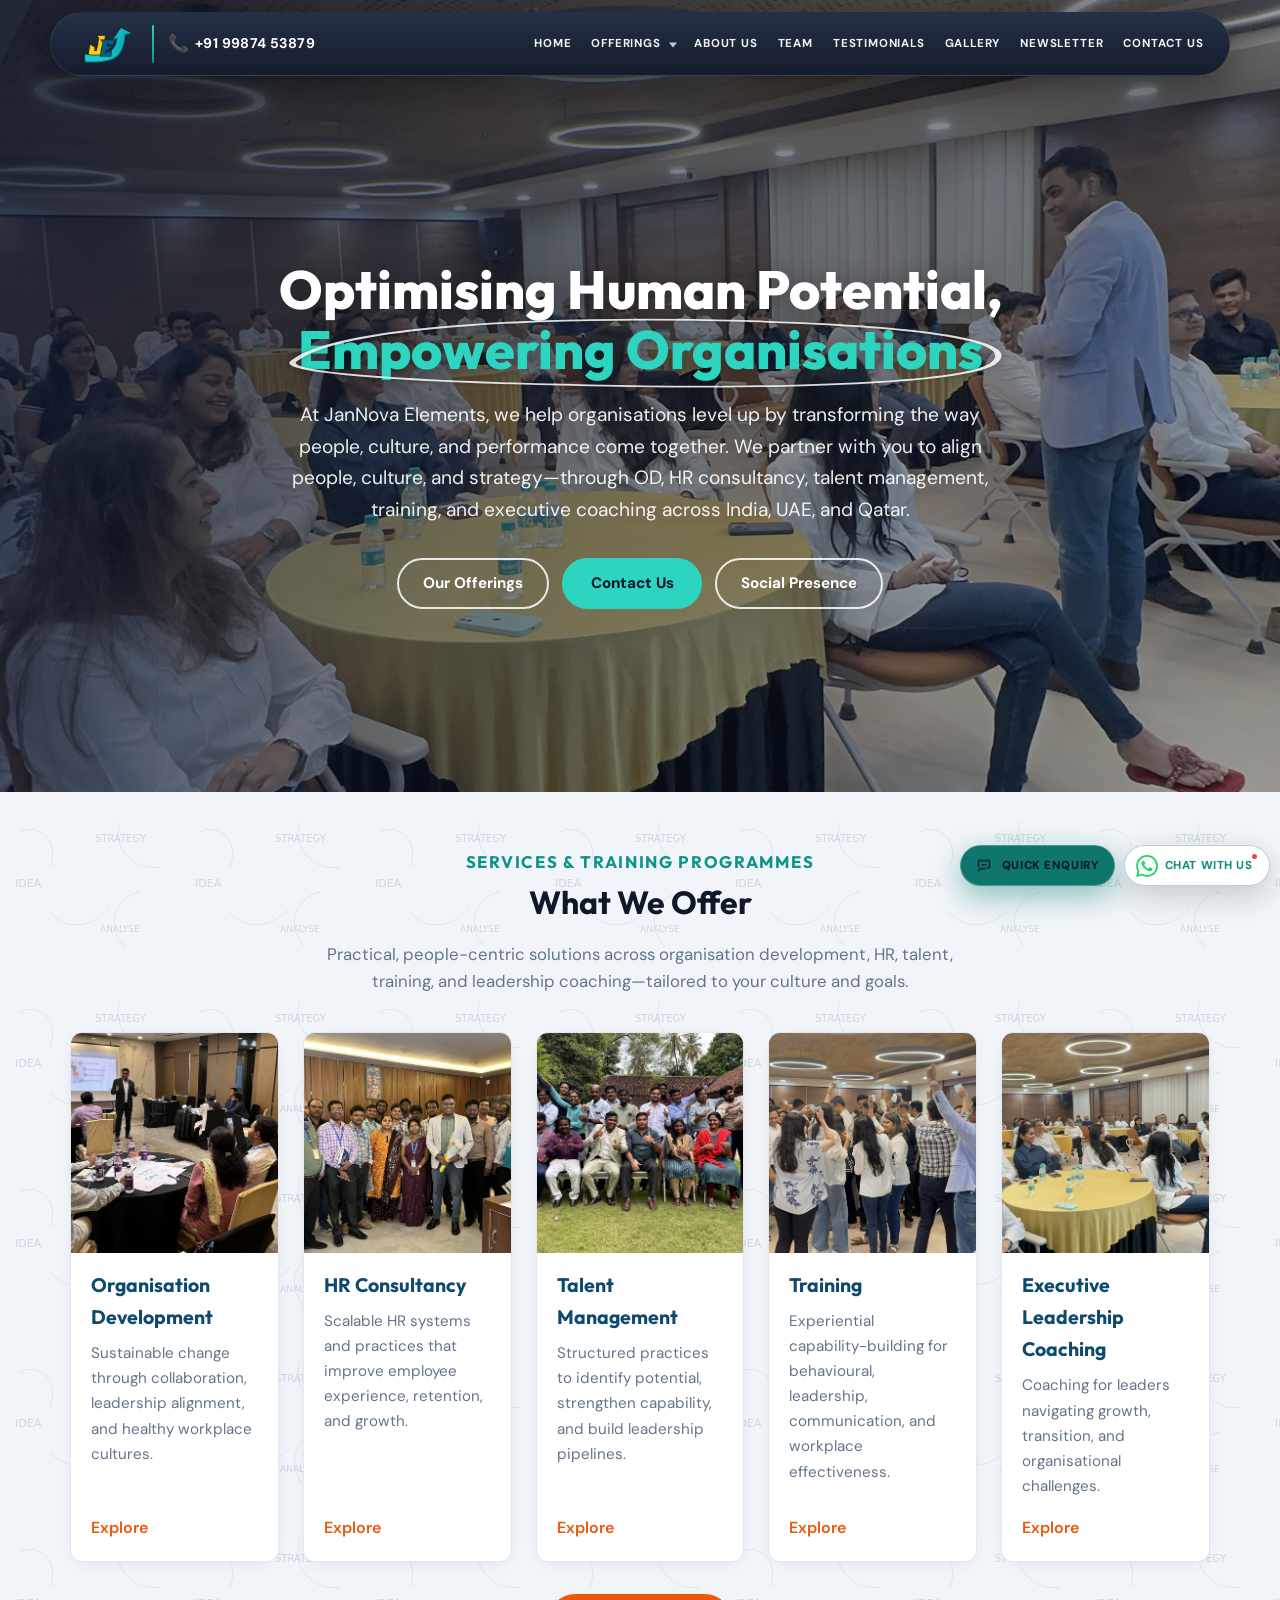
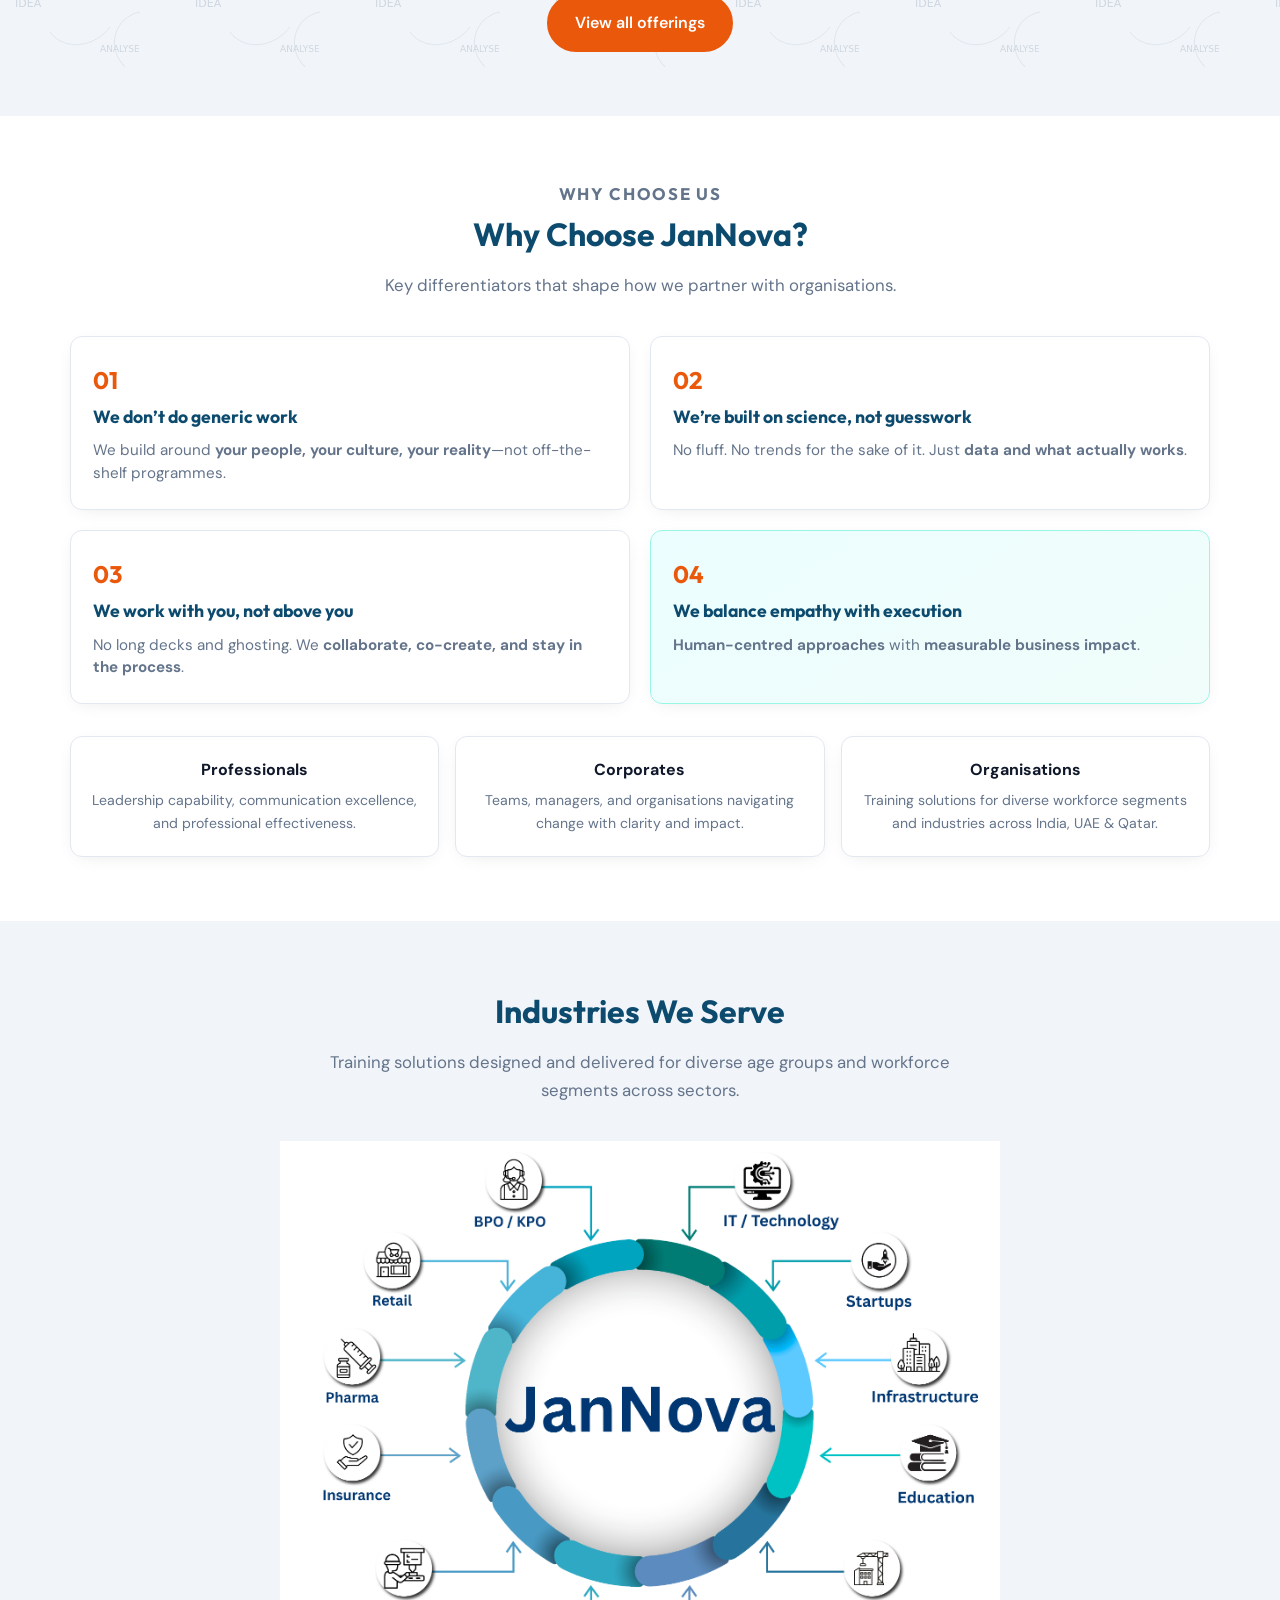
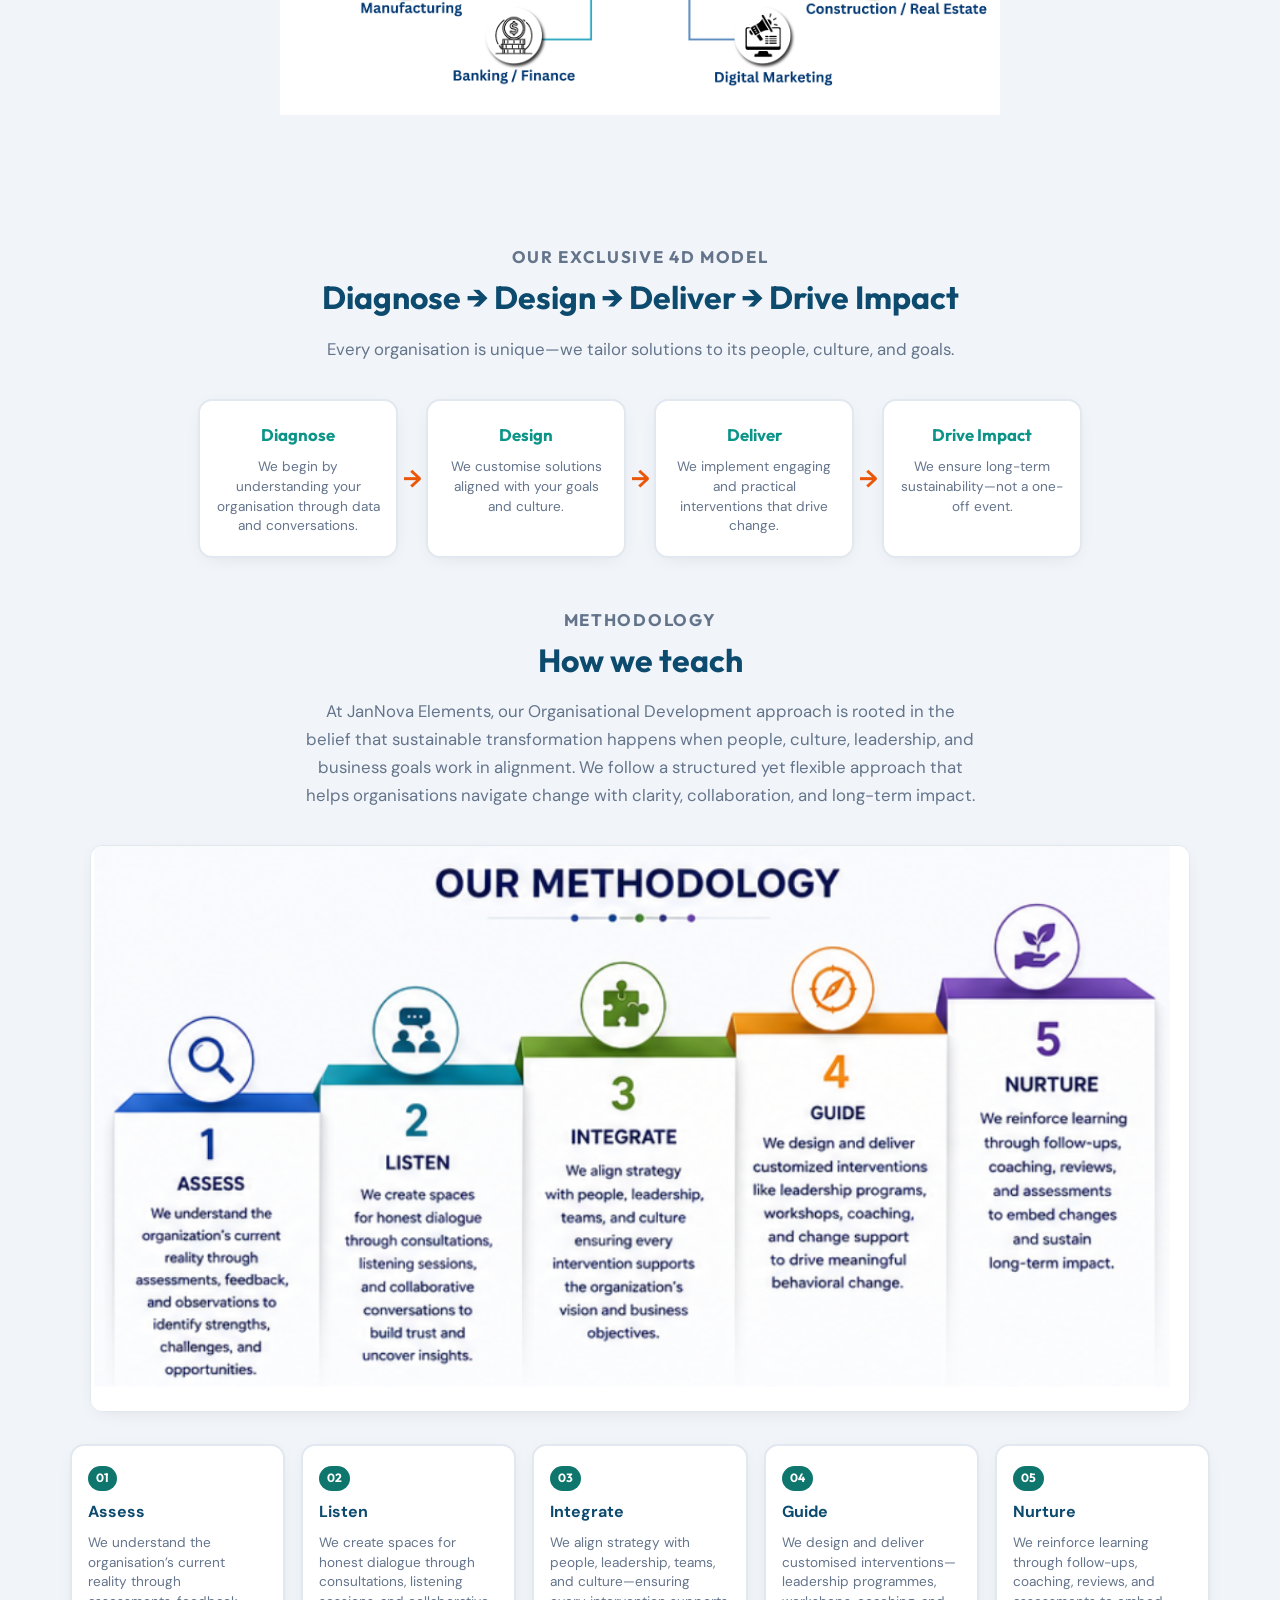
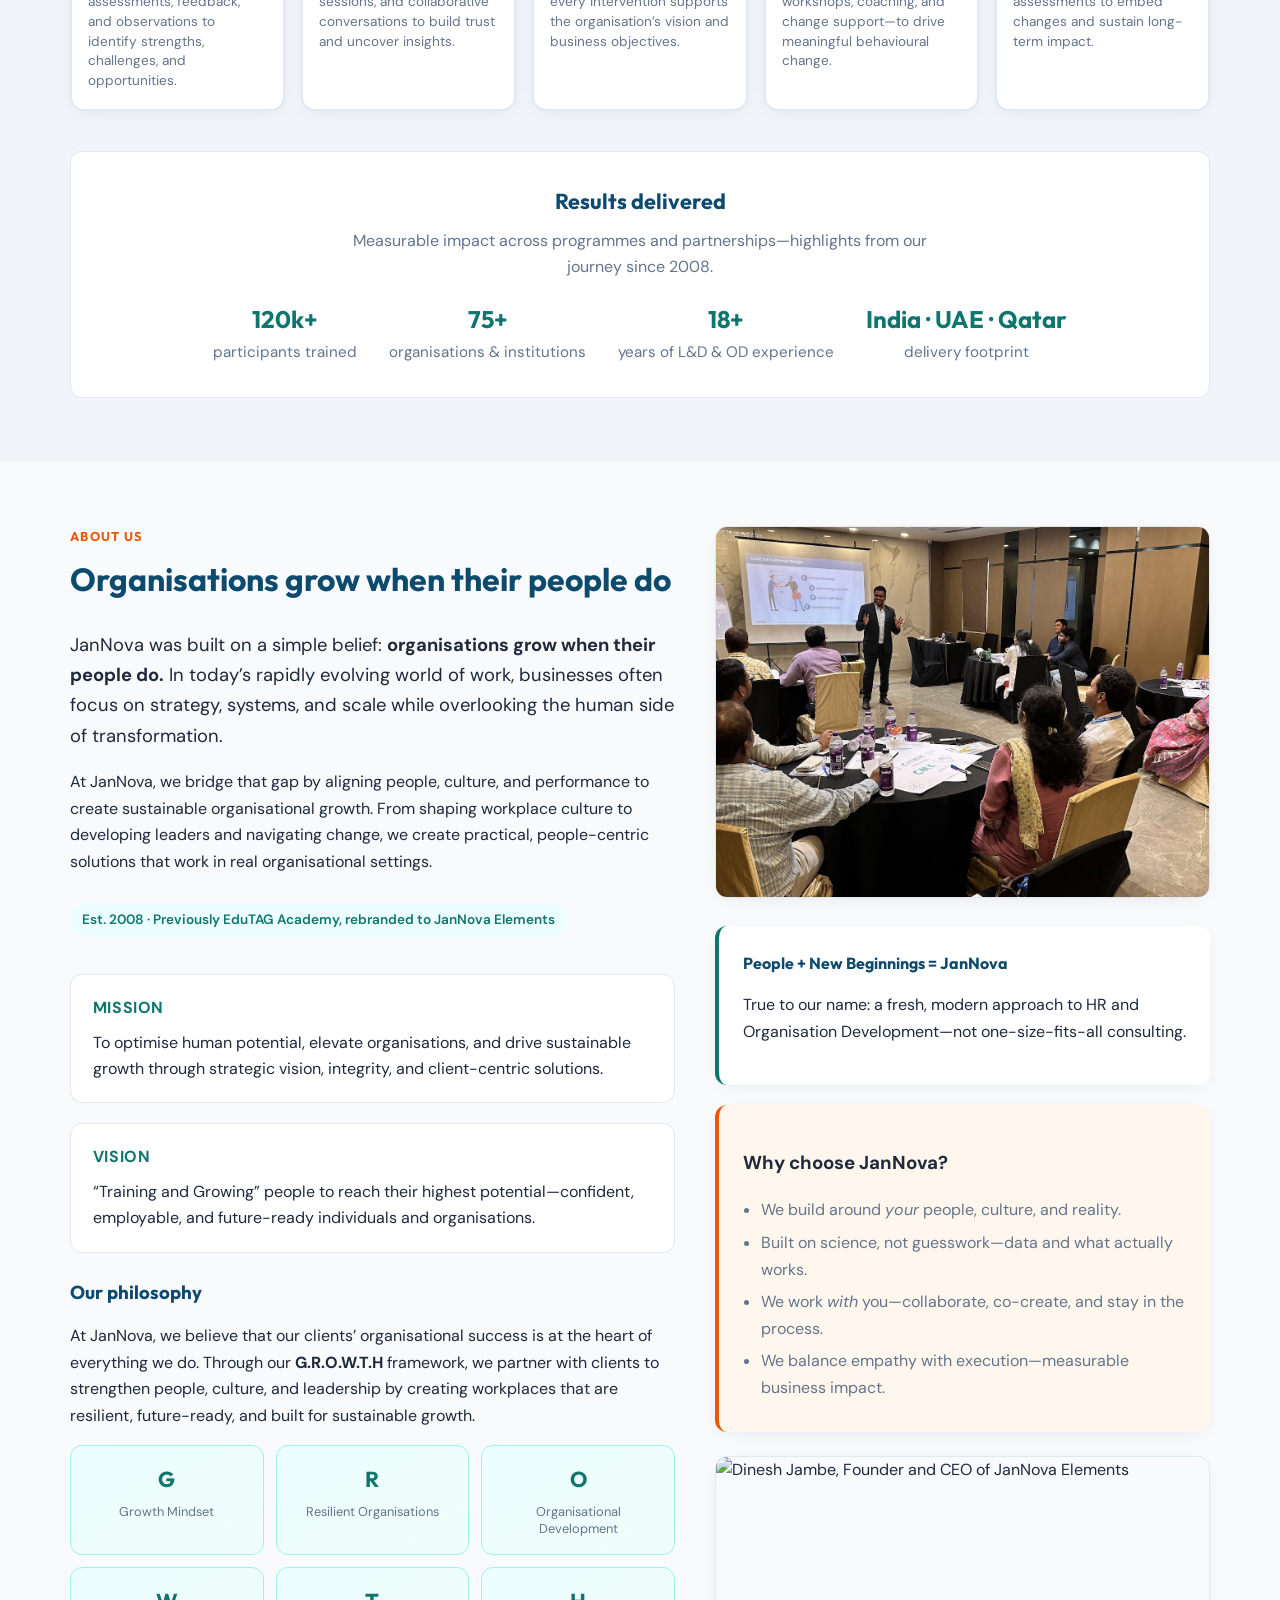
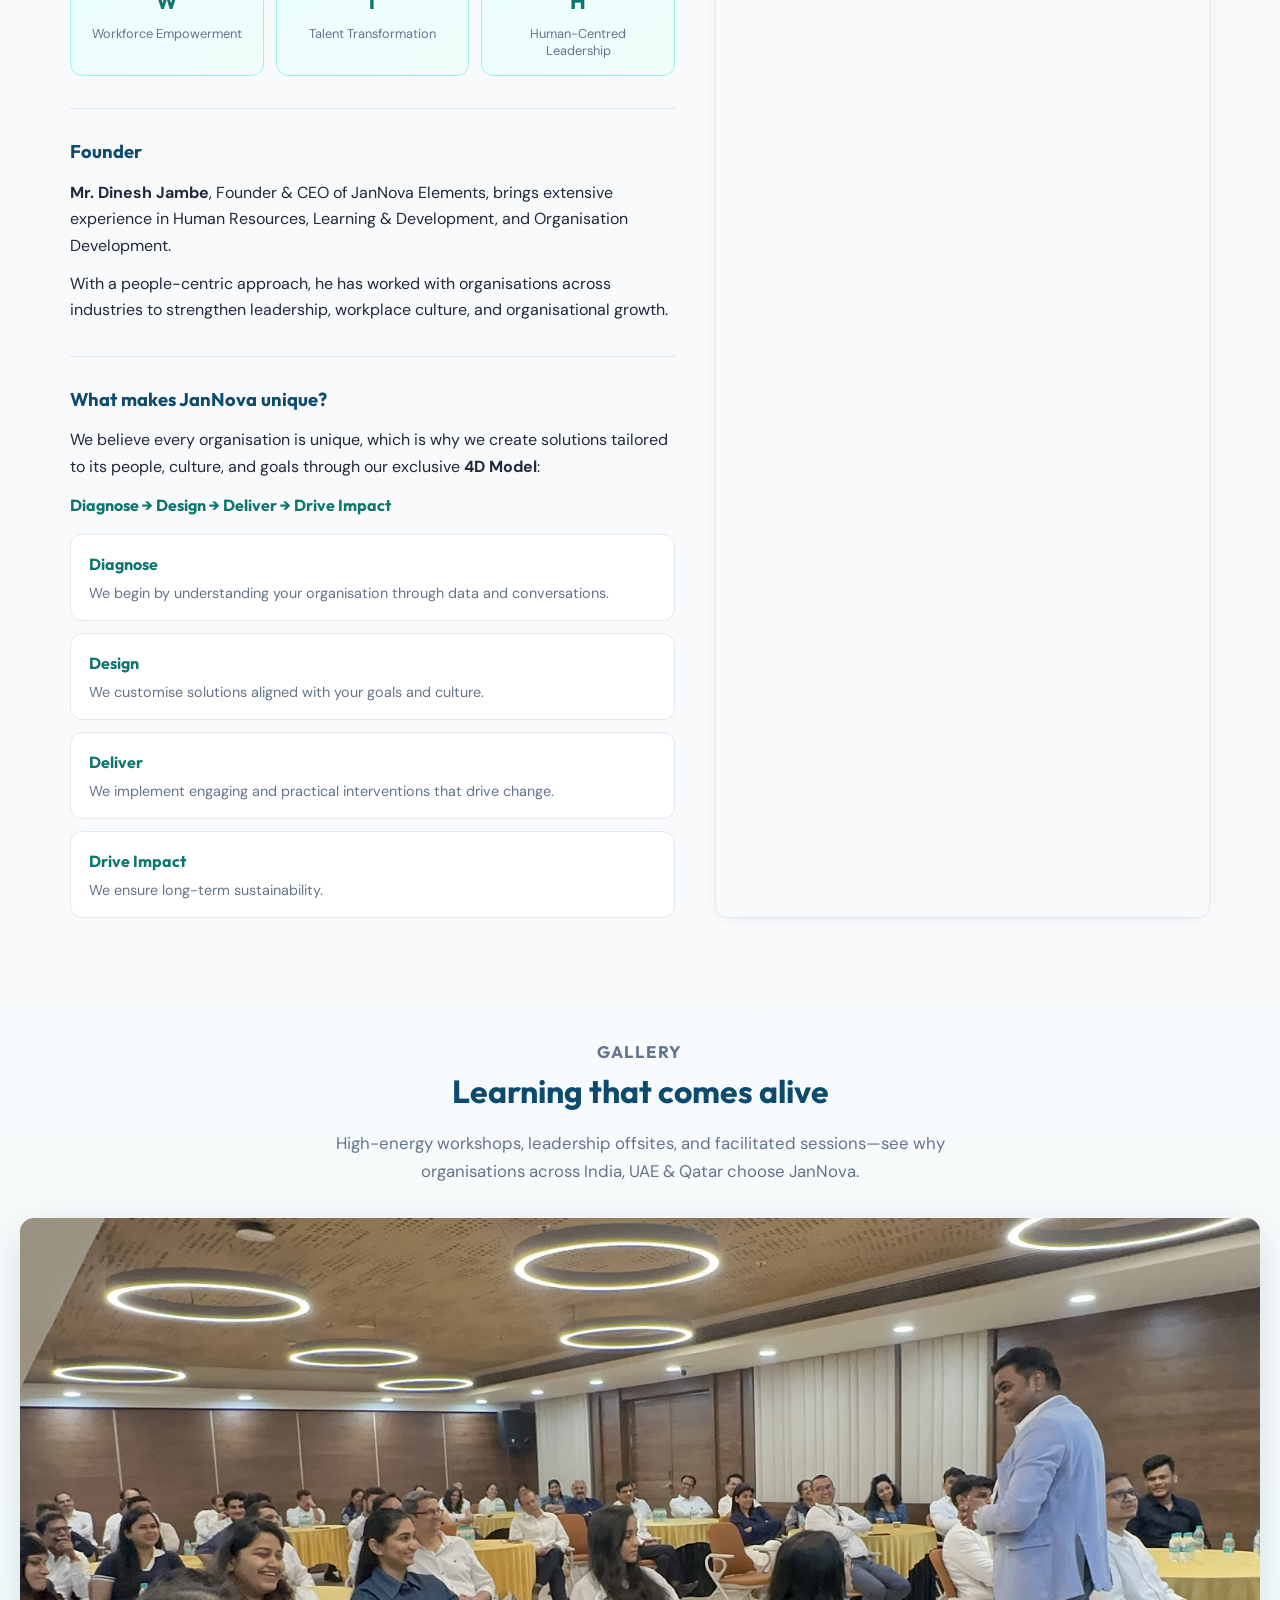
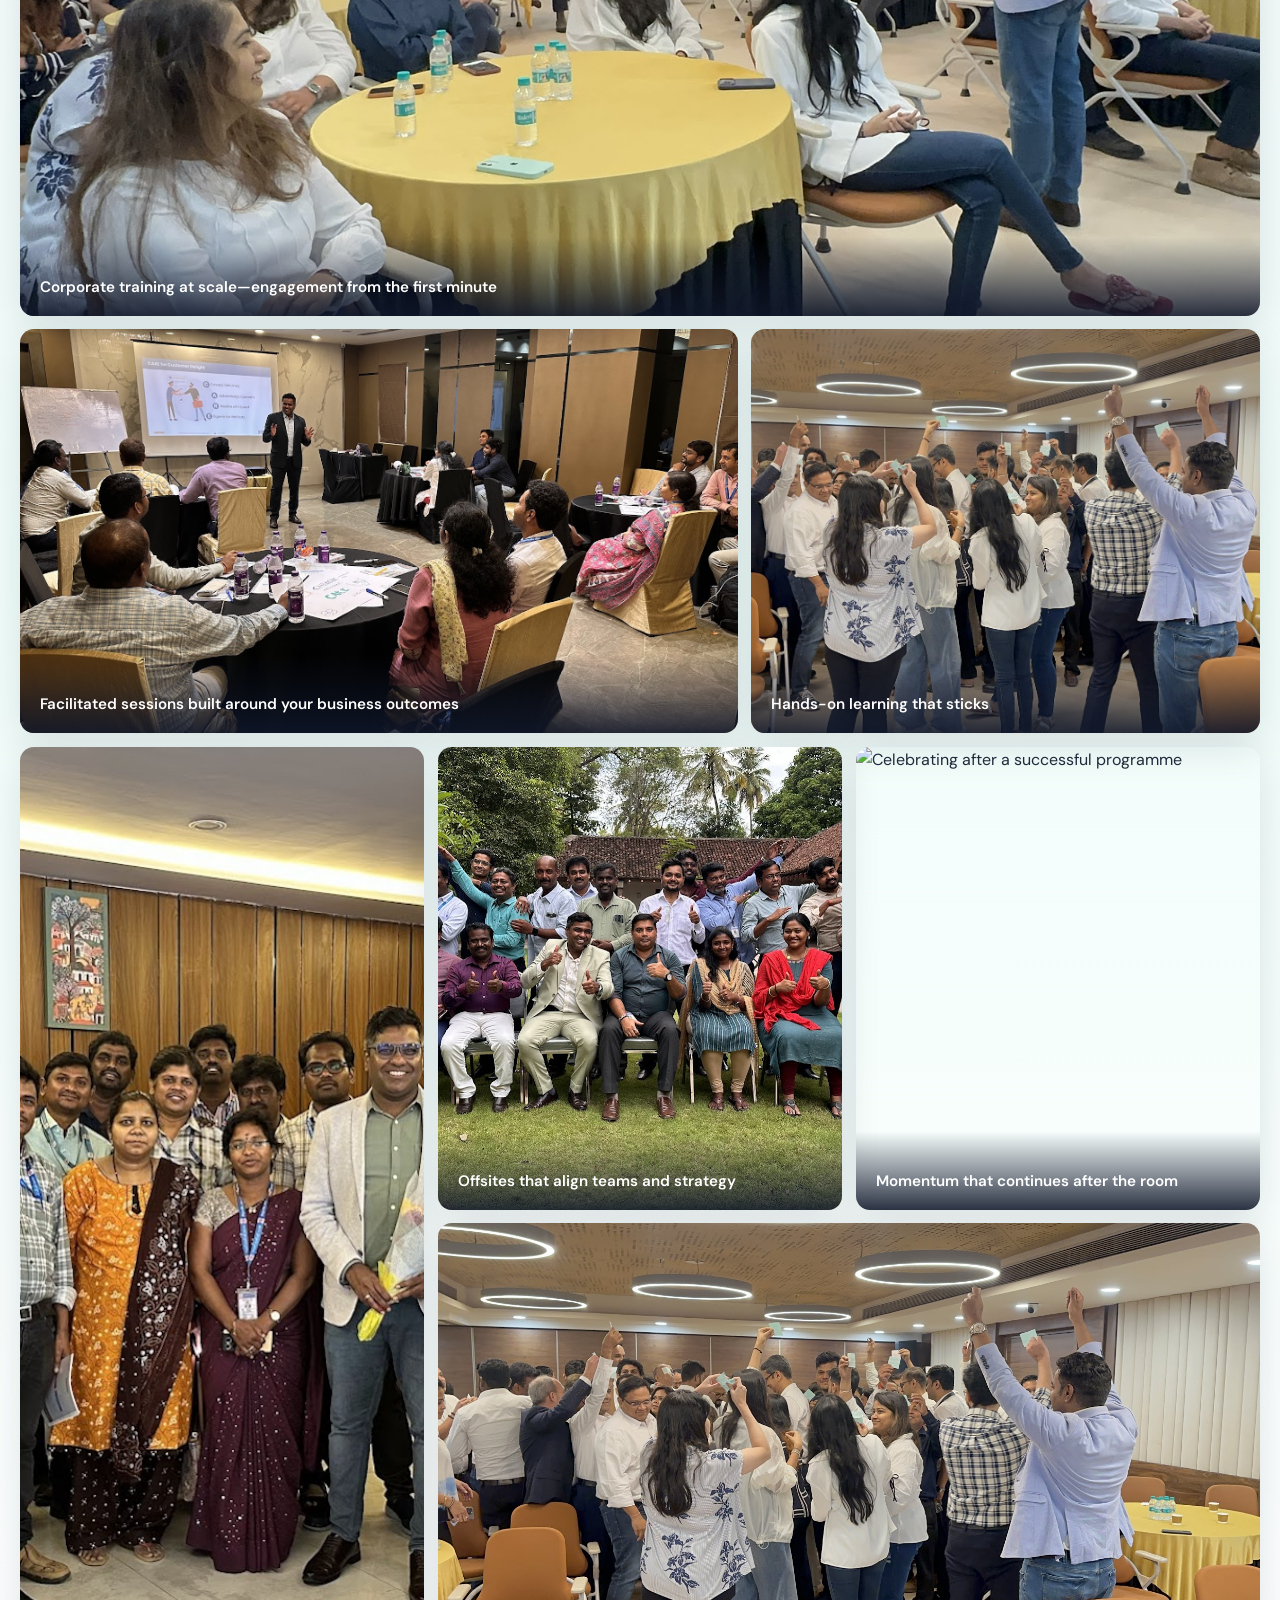
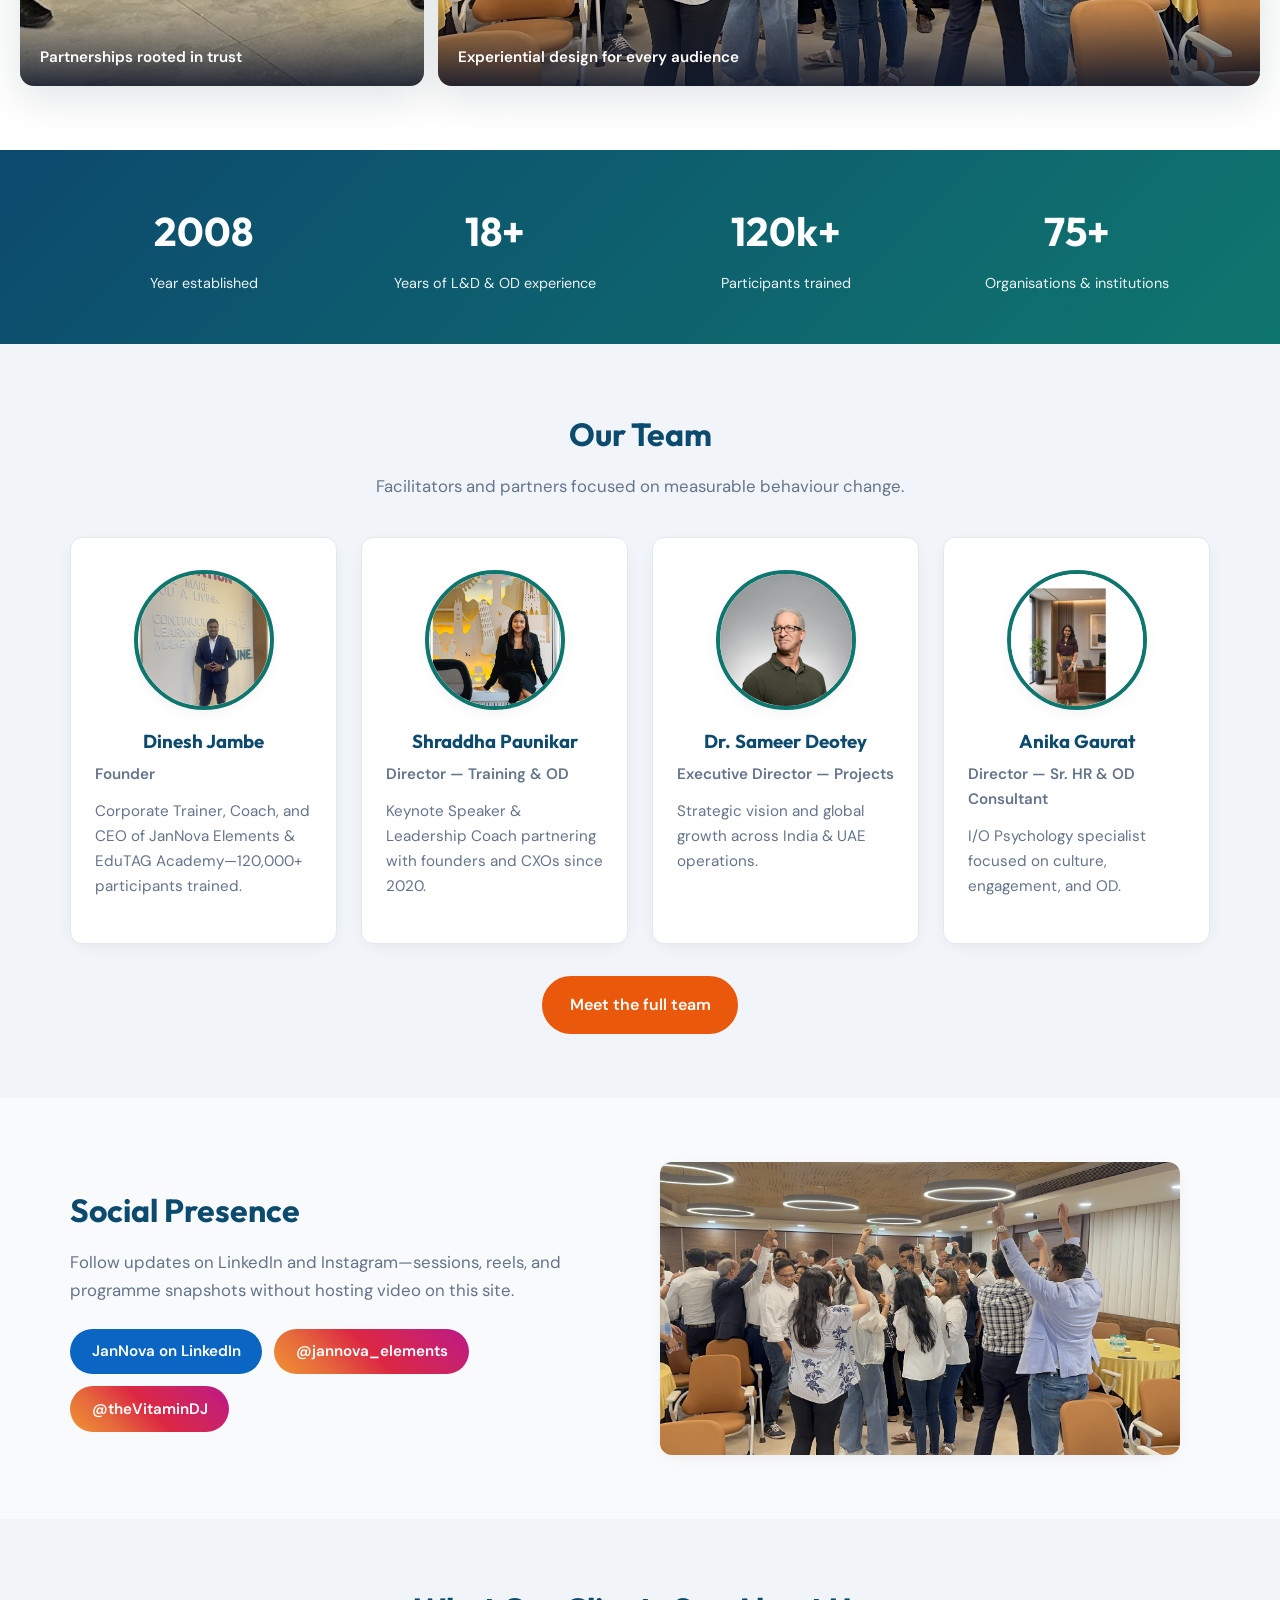
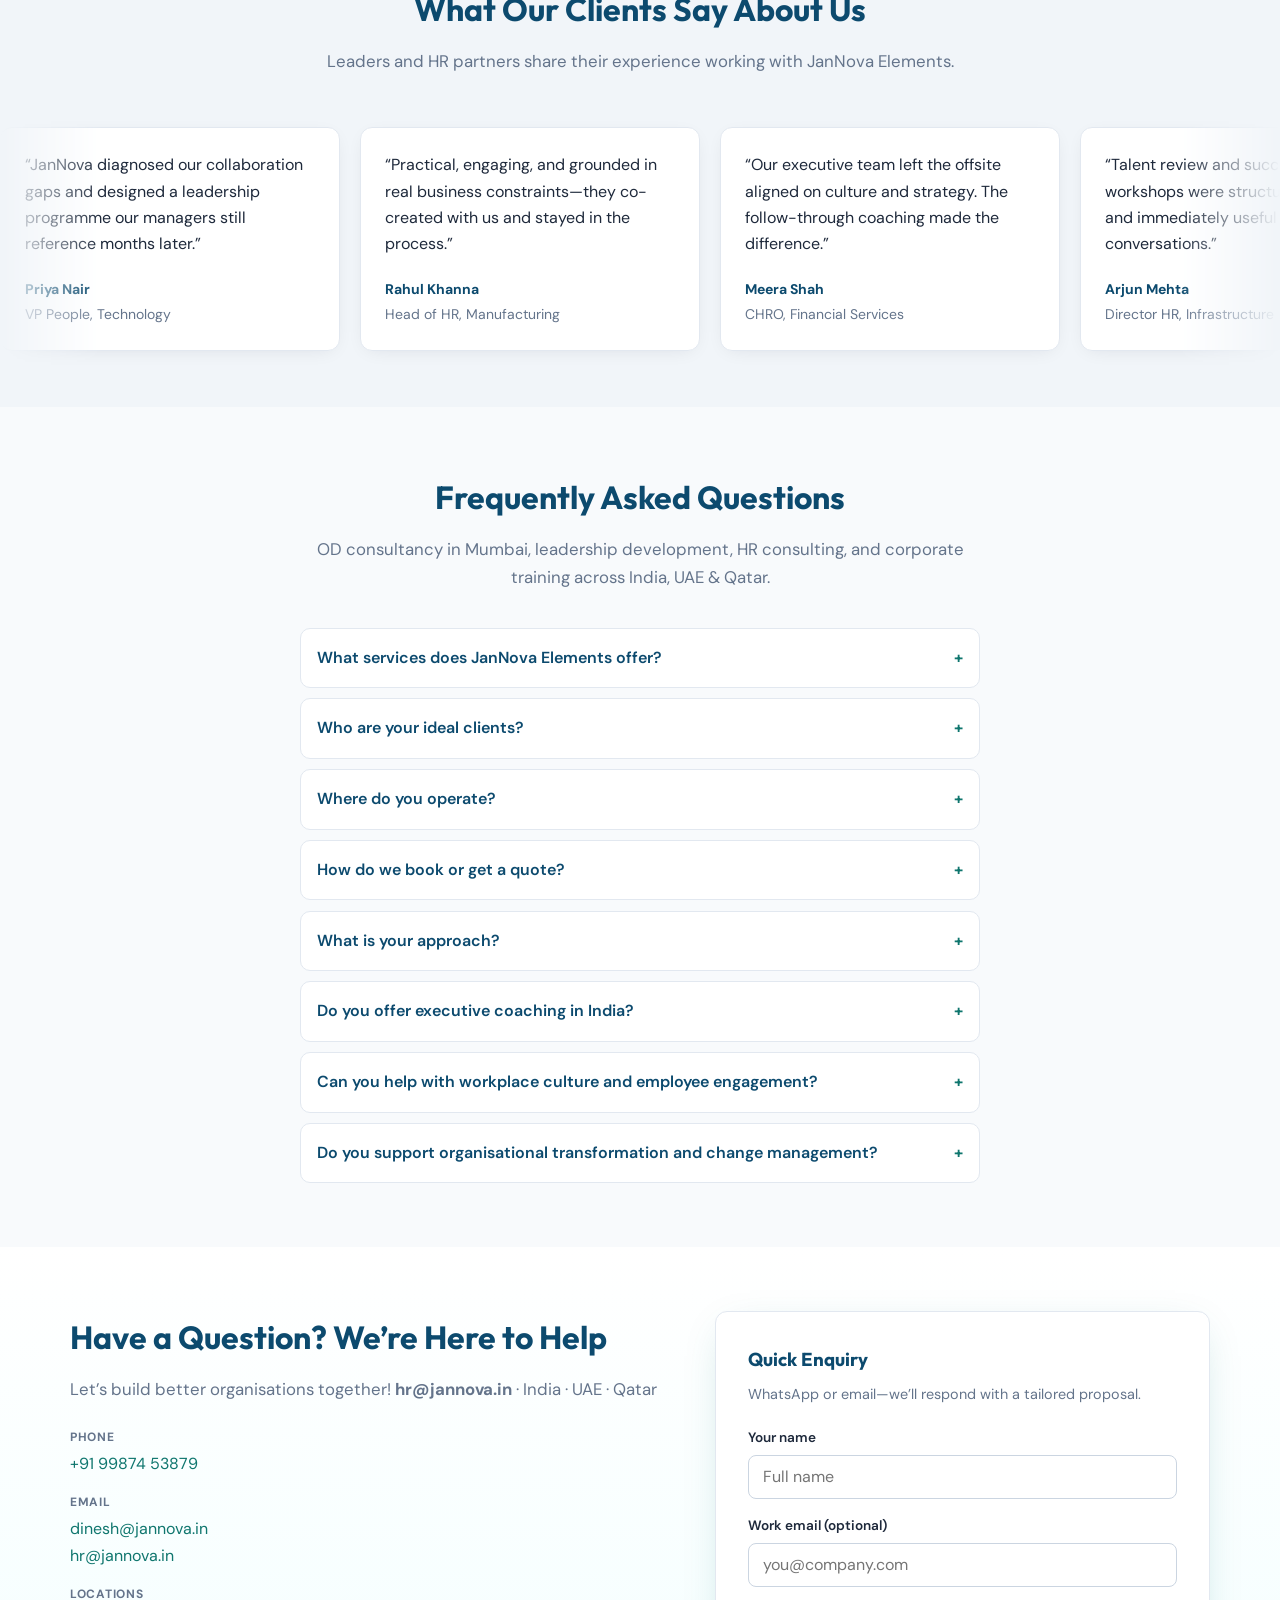
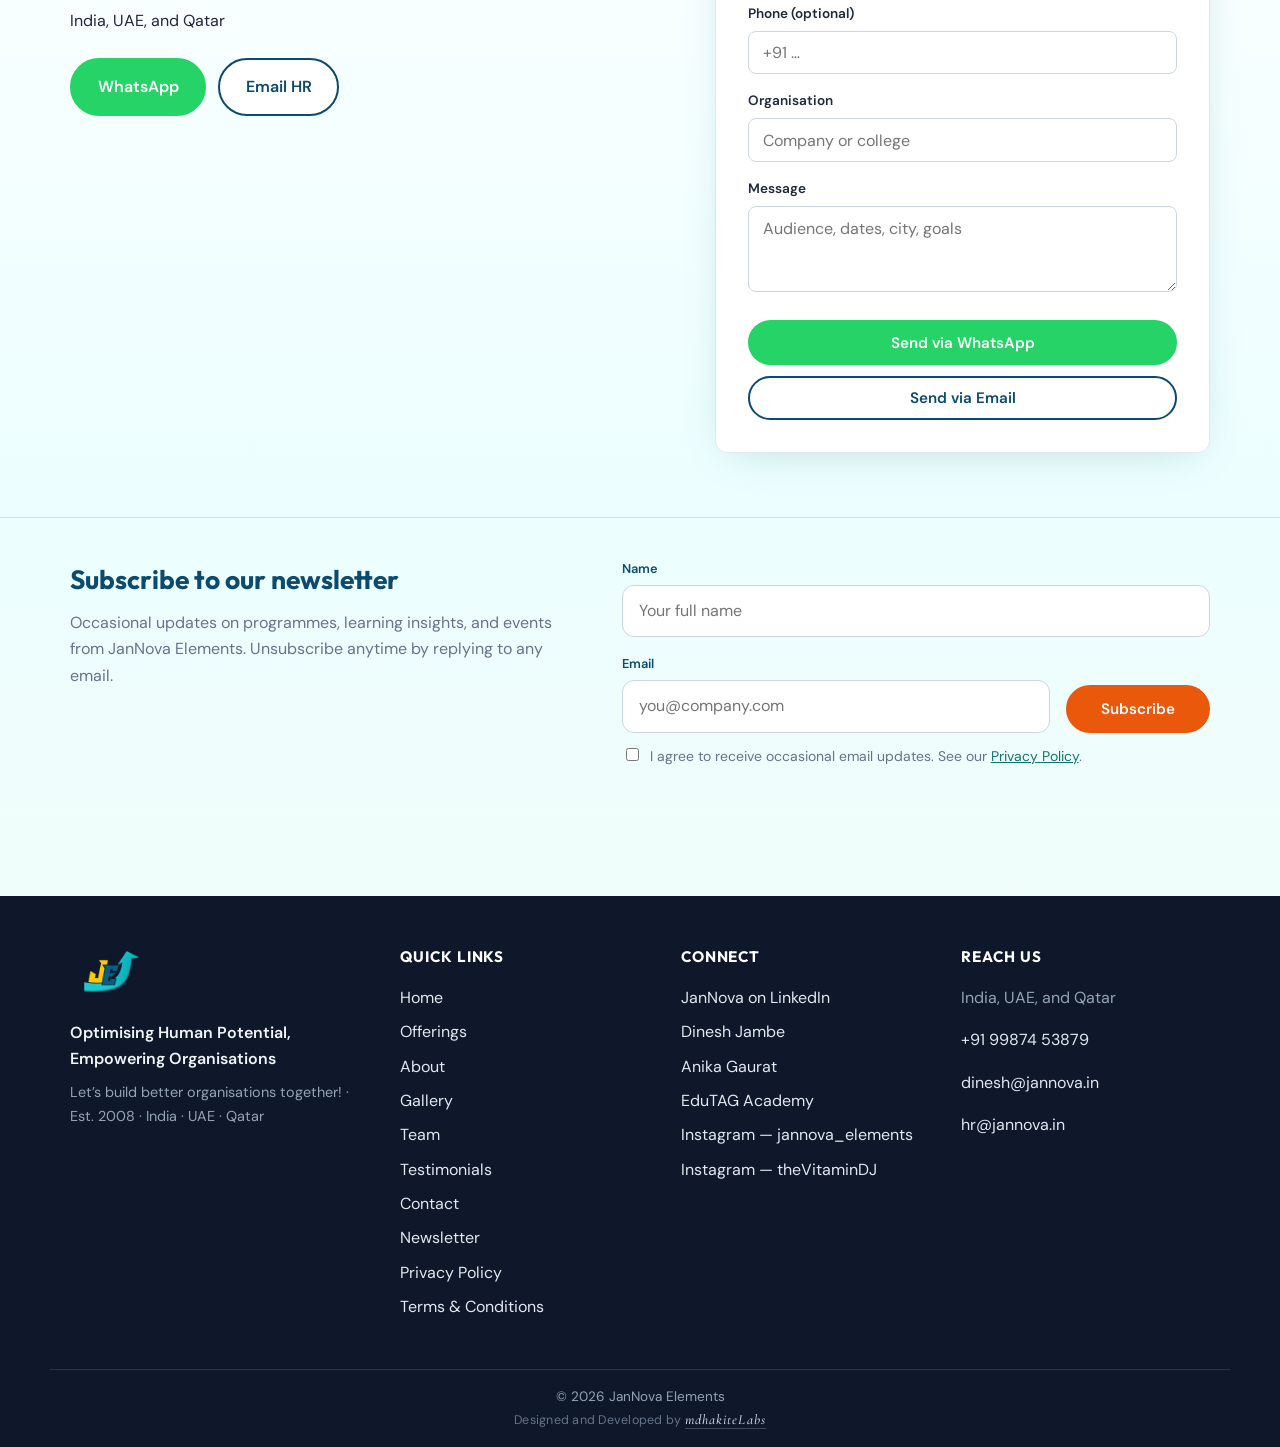
==== index.html @ 60e0f979 "Rebrand site to JanNova with doc content, assets, and logo image. Replace Korelate styling and copy " ====
<!DOCTYPE html>
<html lang="en">
<head>
  <meta charset="UTF-8">
  <!-- deploy-test: push workflow verify -->
  <meta name="viewport" content="width=device-width, initial-scale=1.0">
  <title>JanNova Elements | Corporate Training, Culture &amp; OD — Mumbai &amp; India</title>
  <meta name="description" content="JanNova Elements — Optimising Human Potential, Empowering Organisations. OD, HR consultancy, talent management, training and executive coaching. India, UAE &amp; Qatar. Est. 2008.">
  <meta name="keywords" content="organisational development consultancy, OD consultancy in Mumbai, people and culture consulting, leadership development consulting, organisational transformation consulting, employee engagement consulting, workplace culture consulting, executive coaching India, leadership capability building, change management consulting, HR consulting services, culture transformation consultancy, organisational effectiveness consulting, talent management consulting, corporate training for organisations, corporate training Mumbai">
  <meta name="robots" content="index, follow">
  <link rel="canonical" href="https://jannova.in/">
  <meta property="og:type" content="website">
  <meta property="og:url" content="https://jannova.in/">
  <meta property="og:title" content="JanNova Elements | Corporate Training, Culture &amp; OD">
  <meta property="og:description" content="Optimising Human Potential, Empowering Organisations. OD, HR consultancy, talent management, training and executive coaching across India, UAE and Qatar.">
  <meta property="og:locale" content="en_IN">
  <meta name="twitter:card" content="summary_large_image">
  <meta name="twitter:title" content="JanNova Elements">
  <meta name="twitter:description" content="Corporate training, OD and leadership development across India, UAE and Qatar.">
  <script type="application/ld+json">
  {
    "@context": "https://schema.org",
    "@type": "Organization",
    "name": "JanNova Elements",
    "url": "https://jannova.in/",
    "description": "Organisational development, HR consultancy, corporate training and executive coaching.",
    "email": "hr@jannova.in",
    "telephone": "+91-9987453879",
    "areaServed": ["India", "United Arab Emirates", "Qatar"],
    "foundingDate": "2008",
    "sameAs": [
      "https://www.linkedin.com/company/jannova-elements/",
      "https://www.instagram.com/jannova_elements/"
    ]
  }
  </script>
  <link rel="preconnect" href="https://fonts.googleapis.com">
  <link rel="preconnect" href="https://fonts.gstatic.com" crossorigin>
  <link rel="preconnect" href="https://cdn.simpleicons.org">
  <link href="https://fonts.googleapis.com/css2?family=DM+Sans:ital,opsz,wght@0,9..40,400;0,9..40,500;0,9..40,600;0,9..40,700;1,9..40,400&family=Outfit:wght@500;600;700;800&display=swap" rel="stylesheet">
  <link rel="stylesheet" href="css/styles.css">
  <link rel="stylesheet" href="css/home-jannova.css">
</head>
<body class="page--home page--jannova-nav">
  <a class="skip-link" href="#main">Skip to content</a>

  <div class="header-wrap header-wrap--jannova" id="headerWrap">
    <header class="site-header site-header--jannova site-header--pill" id="header">
      <div class="site-header__inner site-header__inner--jannova">
        <a href="index.html" class="logo-pill" aria-label="JanNova Elements home">
          <img src="images/home/jannova_logo.png" alt="" class="logo-img logo-img--header" width="180" height="180" decoding="async">
        </a>
        <span class="site-header__divider--teal" aria-hidden="true"></span>
        <a href="tel:+919987453879" class="site-header__phone-pill"><span class="phone-call-emoji" aria-hidden="true">📞</span> +91 99874 53879</a>
        <span class="site-header__spacer" aria-hidden="true"></span>
        <button type="button" class="nav-toggle nav-toggle--on-dark" id="navToggle" aria-label="Open menu" aria-expanded="false" aria-controls="primaryNav">
          <span></span><span></span><span></span>
        </button>
        <nav class="nav" id="primaryNav" aria-label="Primary">
          <div class="nav-drawer__head">
            <a href="index.html" class="nav-drawer__logo" aria-label="JanNova Elements home">
              <img src="images/home/jannova_logo.png" alt="" class="logo-img logo-img--drawer" width="160" height="160" decoding="async">
            </a>
            <button type="button" class="nav-drawer__close" id="navDrawerClose" aria-label="Close menu">
              <span aria-hidden="true">&times;</span>
            </button>
          </div>
          <ul class="nav__list">
            <li><a href="index.html">Home</a></li>
            <li class="nav__item nav__item--has-sub">
              <a href="offerings.html" class="nav__parent">Offerings</a>
              <button type="button" class="nav__sub-toggle" aria-expanded="false" aria-controls="submenu-offerings" aria-label="Offerings submenu"></button>
              <ul class="nav__sub" id="submenu-offerings">
                <li><a href="offerings.html#organisation-development">Organisation Development</a></li>
                <li><a href="offerings.html#hr-consultancy">HR Consultancy</a></li>
                <li><a href="offerings.html#talent-management">Talent Management</a></li>
                <li><a href="offerings.html#training">Training</a></li>
                <li><a href="offerings.html#executive-coaching">Executive Leadership Coaching</a></li>
              </ul>
            </li>
            <li><a href="index.html#about">About Us</a></li>
            <li><a href="team.html">Team</a></li>
            <li><a href="index.html#testimonials">Testimonials</a></li>
            <li><a href="#gallery">Gallery</a></li>
            <li><a href="index.html#newsletter">Newsletter</a></li>
            <li><a href="index.html#contact">Contact Us</a></li>
          </ul>
          <div class="nav-drawer__footer">
            <a class="nav-drawer__cta nav-drawer__cta--enquiry" href="#newsletter">Subscribe</a>
            <a class="nav-drawer__cta nav-drawer__cta--enquiry" href="#contact">Quick Enquiry</a>
            <a class="nav-drawer__cta nav-drawer__cta--wa" href="https://wa.me/919987453879" target="_blank" rel="noopener noreferrer">Chat With Us</a>
          </div>
        </nav>
      </div>
    </header>
  </div>

  <div class="nav-backdrop" id="navBackdrop" aria-hidden="true"></div>

  <main id="main">
    <section class="hero-full" id="home">
      <div class="hero-full__bg hero-full__bg--home" role="img" aria-label="Team celebrating together outdoors"></div>
      <div class="hero-full__overlay"></div>
      <div class="container hero-full__content">
        <h1>
          Optimising Human Potential,
          <span class="hero-full__line">
            <span class="hero-full__accent">
              Empowering Organisations
              <svg class="hero-full__ring" viewBox="0 0 320 120" preserveAspectRatio="none" aria-hidden="true">
                <path d="M 24 78 C 40 28 120 12 200 20 C 280 28 310 52 298 82 C 286 108 220 118 140 112 C 60 106 20 92 24 78 Z" />
              </svg>
            </span>
          </span>
        </h1>
        <p class="hero-full__lede">At JanNova Elements, we help organisations level up by transforming the way people, culture, and performance come together. We partner with you to align people, culture, and strategy—through OD, HR consultancy, talent management, training, and executive coaching across India, UAE, and Qatar.</p>
        <div class="hero-full__actions">
          <a class="btn btn--hero-outline" href="offerings.html">Our Offerings</a>
          <a class="btn btn--hero-primary" href="#contact">Contact Us</a>
          <a class="btn btn--hero-outline" href="#social">Social Presence</a>
        </div>
      </div>
    </section>

    <section class="section section--doodle section--offerings-preview" id="offerings-preview" aria-labelledby="offerings-preview-title">
      <div class="container">
        <header class="section__head section__head--center">
          <p class="section__kicker" id="offerings-preview-title">Services &amp; Training Programmes</p>
          <h2>What We Offer</h2>
          <p>Practical, people-centric solutions across organisation development, HR, talent, training, and leadership coaching—tailored to your culture and goals.</p>
        </header>
        <div class="cards cards--5">
          <article class="card card--offer">
            <div class="card__img-wrap">
              <img src="images/about/workshop-care.jpg" alt="Facilitated organisation development workshop" width="640" height="380" loading="lazy">
            </div>
            <h3>Organisation Development</h3>
            <p>Sustainable change through collaboration, leadership alignment, and healthy workplace cultures.</p>
            <a href="offerings.html#organisation-development" class="card__link">Explore</a>
          </article>
          <article class="card card--offer">
            <div class="card__img-wrap">
              <img src="images/gallery/team-office.png" alt="JanNova team with client group" width="640" height="380" loading="lazy">
            </div>
            <h3>HR Consultancy</h3>
            <p>Scalable HR systems and practices that improve employee experience, retention, and growth.</p>
            <a href="offerings.html#hr-consultancy" class="card__link">Explore</a>
          </article>
          <article class="card card--offer">
            <div class="card__img-wrap">
              <img src="images/about/team-retreat.jpg" alt="Team at a talent and leadership retreat" width="640" height="380" loading="lazy">
            </div>
            <h3>Talent Management</h3>
            <p>Structured practices to identify potential, strengthen capability, and build leadership pipelines.</p>
            <a href="offerings.html#talent-management" class="card__link">Explore</a>
          </article>
          <article class="card card--offer">
            <div class="card__img-wrap">
              <img src="images/gallery/workshop-group.png" alt="Corporate training workshop participants" width="640" height="380" loading="lazy">
            </div>
            <h3>Training</h3>
            <p>Experiential capability-building for behavioural, leadership, communication, and workplace effectiveness.</p>
            <a href="offerings.html#training" class="card__link">Explore</a>
          </article>
          <article class="card card--offer">
            <div class="card__img-wrap">
              <img src="images/home/hero-workshop.jpg" alt="Leadership coaching workshop session" width="640" height="380" loading="lazy">
            </div>
            <h3>Executive Leadership Coaching</h3>
            <p>Coaching for leaders navigating growth, transition, and organisational challenges.</p>
            <a href="offerings.html#executive-coaching" class="card__link">Explore</a>
          </article>
        </div>
        <div class="section__actions">
          <a class="btn btn--primary btn--lg" href="offerings.html">View all offerings</a>
        </div>
      </div>
    </section>

    <section class="section section--highlights" id="why-choose-us">
      <div class="container">
        <header class="section__head section__head--center">
          <p class="section__kicker">Why Choose Us</p>
          <h2>Why Choose JanNova?</h2>
          <p>Key differentiators that shape how we partner with organisations.</p>
        </header>
        <div class="why-choose-grid">
          <article class="why-choose-card">
            <span class="why-choose-card__num" aria-hidden="true">01</span>
            <h3>We don’t do generic work</h3>
            <p>We build around <strong>your people, your culture, your reality</strong>—not off-the-shelf programmes.</p>
          </article>
          <article class="why-choose-card">
            <span class="why-choose-card__num" aria-hidden="true">02</span>
            <h3>We’re built on science, not guesswork</h3>
            <p>No fluff. No trends for the sake of it. Just <strong>data and what actually works</strong>.</p>
          </article>
          <article class="why-choose-card">
            <span class="why-choose-card__num" aria-hidden="true">03</span>
            <h3>We work with you, not above you</h3>
            <p>No long decks and ghosting. We <strong>collaborate, co-create, and stay in the process</strong>.</p>
          </article>
          <article class="why-choose-card why-choose-card--accent">
            <span class="why-choose-card__num" aria-hidden="true">04</span>
            <h3>We balance empathy with execution</h3>
            <p><strong>Human-centred approaches</strong> with <strong>measurable business impact</strong>.</p>
          </article>
        </div>
        <div class="audience-row" aria-label="Who we serve">
          <div class="audience-card">
            <h3>Professionals</h3>
            <p>Leadership capability, communication excellence, and professional effectiveness.</p>
          </div>
          <div class="audience-card">
            <h3>Corporates</h3>
            <p>Teams, managers, and organisations navigating change with clarity and impact.</p>
          </div>
          <div class="audience-card">
            <h3>Organisations</h3>
            <p>Training solutions for diverse workforce segments and industries across India, UAE &amp; Qatar.</p>
          </div>
        </div>
      </div>
    </section>

    <section class="section section--muted" aria-labelledby="industries-heading">
      <div class="container">
        <header class="section__head section__head--center">
          <h2 id="industries-heading">Industries We Serve</h2>
          <p>Training solutions designed and delivered for diverse age groups and workforce segments across sectors.</p>
        </header>
        <figure class="industries-figure">
          <img src="images/about/industries-served.png" alt="Industries served by JanNova: BPO, IT, startups, infrastructure, education, construction, digital marketing, banking, manufacturing, insurance, pharma, and retail" width="720" height="720" loading="lazy">
        </figure>
      </div>
    </section>

    <section class="section section--muted" id="method">
      <div class="container">
        <header class="section__head section__head--center">
          <p class="section__kicker">Our exclusive 4D Model</p>
          <h2>Diagnose → Design → Deliver → Drive Impact</h2>
          <p>Every organisation is unique—we tailor solutions to its people, culture, and goals.</p>
        </header>
        <figure class="method-flow" aria-label="JanNova 4D model">
          <div class="method-flow__step">
            <strong>Diagnose</strong>
            <p>We begin by understanding your organisation through data and conversations.</p>
          </div>
          <span class="method-flow__arrow" aria-hidden="true">→</span>
          <div class="method-flow__step">
            <strong>Design</strong>
            <p>We customise solutions aligned with your goals and culture.</p>
          </div>
          <span class="method-flow__arrow" aria-hidden="true">→</span>
          <div class="method-flow__step">
            <strong>Deliver</strong>
            <p>We implement engaging and practical interventions that drive change.</p>
          </div>
          <span class="method-flow__arrow" aria-hidden="true">→</span>
          <div class="method-flow__step">
            <strong>Drive Impact</strong>
            <p>We ensure long-term sustainability—not a one-off event.</p>
          </div>
        </figure>

        <header class="section__head section__head--center methodology-head">
          <p class="section__kicker">Methodology</p>
          <h2>How we teach</h2>
          <p class="methodology-intro">At JanNova Elements, our Organisational Development approach is rooted in the belief that sustainable transformation happens when people, culture, leadership, and business goals work in alignment. We follow a structured yet flexible approach that helps organisations navigate change with clarity, collaboration, and long-term impact.</p>
        </header>
        <figure class="methodology-figure">
          <img src="images/about/methodology-how-we-teach.png" alt="Methodology (How We Teach): Assess, Listen, Integrate, Guide, and Nurture — JanNova Elements organisational development approach" width="1536" height="682" loading="lazy">
          <figcaption class="visually-hidden">Five-step methodology: Assess, Listen, Integrate, Guide, Nurture</figcaption>
        </figure>
        <div class="method-align" aria-label="JanNova OD methodology steps">
          <article class="method-align__step">
            <span class="method-align__step-num">01</span>
            <h3>Assess</h3>
            <p>We understand the organisation’s current reality through assessments, feedback, and observations to identify strengths, challenges, and opportunities.</p>
          </article>
          <article class="method-align__step">
            <span class="method-align__step-num">02</span>
            <h3>Listen</h3>
            <p>We create spaces for honest dialogue through consultations, listening sessions, and collaborative conversations to build trust and uncover insights.</p>
          </article>
          <article class="method-align__step">
            <span class="method-align__step-num">03</span>
            <h3>Integrate</h3>
            <p>We align strategy with people, leadership, teams, and culture—ensuring every intervention supports the organisation’s vision and business objectives.</p>
          </article>
          <article class="method-align__step">
            <span class="method-align__step-num">04</span>
            <h3>Guide</h3>
            <p>We design and deliver customised interventions—leadership programmes, workshops, coaching, and change support—to drive meaningful behavioural change.</p>
          </article>
          <article class="method-align__step">
            <span class="method-align__step-num">05</span>
            <h3>Nurture</h3>
            <p>We reinforce learning through follow-ups, coaching, reviews, and assessments to embed changes and sustain long-term impact.</p>
          </article>
        </div>

        <div class="results-delivered" id="results">
          <h3>Results delivered</h3>
          <p>Measurable impact across programmes and partnerships—highlights from our journey since 2008.</p>
          <ul class="results-delivered__stats">
            <li><strong>120k+</strong> participants trained</li>
            <li><strong>75+</strong> organisations &amp; institutions</li>
            <li><strong>18+</strong> years of L&amp;D &amp; OD experience</li>
            <li><strong>India · UAE · Qatar</strong> delivery footprint</li>
          </ul>
        </div>
      </div>
    </section>

    <section class="section" id="about">
      <div class="container two-col two-col--about">
        <div>
          <p class="section__kicker">About Us</p>
          <header class="section__head section__head--left">
            <h2>Organisations grow when their people do</h2>
          </header>
          <p class="lead">JanNova was built on a simple belief: <strong>organisations grow when their people do.</strong> In today’s rapidly evolving world of work, businesses often focus on strategy, systems, and scale while overlooking the human side of transformation.</p>
          <p>At JanNova, we bridge that gap by aligning people, culture, and performance to create sustainable organisational growth. From shaping workplace culture to developing leaders and navigating change, we create practical, people-centric solutions that work in real organisational settings.</p>
          <p class="est-badge">Est. 2008 · Previously EduTAG Academy, rebranded to JanNova Elements</p>
          <div class="mission-vision">
            <div class="mission-vision__item">
              <h3>Mission</h3>
              <p>To optimise human potential, elevate organisations, and drive sustainable growth through strategic vision, integrity, and client-centric solutions.</p>
            </div>
            <div class="mission-vision__item">
              <h3>Vision</h3>
              <p>“Training and Growing” people to reach their highest potential—confident, employable, and future-ready individuals and organisations.</p>
            </div>
          </div>
          <div class="philosophy">
            <h3>Our philosophy</h3>
            <p>At JanNova, we believe that our clients’ organisational success is at the heart of everything we do. Through our <strong>G.R.O.W.T.H</strong> framework, we partner with clients to strengthen people, culture, and leadership by creating workplaces that are resilient, future-ready, and built for sustainable growth.</p>
            <div class="growth-grid" aria-label="G.R.O.W.T.H framework">
              <div class="growth-grid__item"><strong>G</strong><span>Growth Mindset</span></div>
              <div class="growth-grid__item"><strong>R</strong><span>Resilient Organisations</span></div>
              <div class="growth-grid__item"><strong>O</strong><span>Organisational Development</span></div>
              <div class="growth-grid__item"><strong>W</strong><span>Workforce Empowerment</span></div>
              <div class="growth-grid__item"><strong>T</strong><span>Talent Transformation</span></div>
              <div class="growth-grid__item"><strong>H</strong><span>Human-Centred Leadership</span></div>
            </div>
          </div>
          <div class="about-founder">
            <h3>Founder</h3>
            <p><strong>Mr. Dinesh Jambe</strong>, Founder &amp; CEO of JanNova Elements, brings extensive experience in Human Resources, Learning &amp; Development, and Organisation Development.</p>
            <p>With a people-centric approach, he has worked with organisations across industries to strengthen leadership, workplace culture, and organisational growth.</p>
          </div>
          <div class="about-unique">
            <h3>What makes JanNova unique?</h3>
            <p>We believe every organisation is unique, which is why we create solutions tailored to its people, culture, and goals through our exclusive <strong>4D Model</strong>:</p>
            <p class="about-unique__flow">Diagnose → Design → Deliver → Drive Impact</p>
            <div class="about-4d">
              <div class="about-4d__step">
                <strong>Diagnose</strong>
                <p>We begin by understanding your organisation through data and conversations.</p>
              </div>
              <div class="about-4d__step">
                <strong>Design</strong>
                <p>We customise solutions aligned with your goals and culture.</p>
              </div>
              <div class="about-4d__step">
                <strong>Deliver</strong>
                <p>We implement engaging and practical interventions that drive change.</p>
              </div>
              <div class="about-4d__step">
                <strong>Drive Impact</strong>
                <p>We ensure long-term sustainability.</p>
              </div>
            </div>
          </div>
        </div>
        <div class="about-aside">
          <div class="about-visual">
            <img src="images/about/workshop-care.jpg" alt="JanNova facilitator leading a CARE for Customer Delight workshop" width="480" height="360" loading="lazy">
          </div>
          <div class="about-card">
            <p class="about-card__title">People + New Beginnings = JanNova</p>
            <p>True to our name: a fresh, modern approach to HR and Organisation Development—not one-size-fits-all consulting.</p>
          </div>
          <div class="about-card about-card--accent">
            <h3>Why choose JanNova?</h3>
            <ul class="mini-list">
              <li>We build around <em>your</em> people, culture, and reality.</li>
              <li>Built on science, not guesswork—data and what actually works.</li>
              <li>We work <em>with</em> you—collaborate, co-create, and stay in the process.</li>
              <li>We balance empathy with execution—measurable business impact.</li>
            </ul>
          </div>
          <div class="about-founder-visual">
            <img src="images/team/dinesh.jpg" alt="Dinesh Jambe, Founder and CEO of JanNova Elements" width="480" height="640" loading="lazy">
          </div>
        </div>
      </div>
    </section>

    <section class="section gallery-section" id="gallery">
      <div class="container">
        <header class="section__head section__head--center gallery-section__head">
          <p class="section__kicker">Gallery</p>
          <h2>Learning that comes alive</h2>
          <p>High-energy workshops, leadership offsites, and facilitated sessions—see why organisations across India, UAE &amp; Qatar choose JanNova.</p>
        </header>
      </div>
      <div class="gallery-showcase">
        <figure class="gallery-showcase__item gallery-showcase__item--hero">
          <img src="images/home/hero-workshop.jpg" alt="Large-group corporate training workshop led by JanNova" width="1400" height="700" loading="lazy">
          <figcaption>Corporate training at scale—engagement from the first minute</figcaption>
        </figure>
        <figure class="gallery-showcase__item gallery-showcase__item--wide">
          <img src="images/about/workshop-care.jpg" alt="Facilitated workshop on customer excellence" width="900" height="500" loading="lazy">
          <figcaption>Facilitated sessions built around your business outcomes</figcaption>
        </figure>
        <figure class="gallery-showcase__item">
          <img src="images/gallery/workshop-group.png" alt="Interactive workshop with participants" width="600" height="500" loading="lazy">
          <figcaption>Hands-on learning that sticks</figcaption>
        </figure>
        <figure class="gallery-showcase__item gallery-showcase__item--tall">
          <img src="images/gallery/team-office.png" alt="JanNova team with client partners" width="600" height="800" loading="lazy">
          <figcaption>Partnerships rooted in trust</figcaption>
        </figure>
        <figure class="gallery-showcase__item">
          <img src="images/about/team-retreat.jpg" alt="Team offsite and leadership retreat" width="600" height="500" loading="lazy">
          <figcaption>Offsites that align teams and strategy</figcaption>
        </figure>
        <figure class="gallery-showcase__item gallery-showcase__item--wide">
          <img src="images/from-doc/image9.png" alt="Workshop participants in a collaborative exercise" width="900" height="500" loading="lazy">
          <figcaption>Experiential design for every audience</figcaption>
        </figure>
        <figure class="gallery-showcase__item">
          <img src="images/social/workshop-reels.jpg" alt="Celebrating after a successful programme" width="600" height="500" loading="lazy">
          <figcaption>Momentum that continues after the room</figcaption>
        </figure>
      </div>
    </section>

    <section class="section stats" aria-labelledby="stats-heading">
      <div class="container stats__grid">
        <h2 id="stats-heading" class="visually-hidden">Impact at a glance</h2>
        <div class="stat">
          <span class="stat__num">2008</span>
          <span class="stat__label">Year established</span>
        </div>
        <div class="stat">
          <span class="stat__num">18+</span>
          <span class="stat__label">Years of L&amp;D &amp; OD experience</span>
        </div>
        <div class="stat">
          <span class="stat__num">120k+</span>
          <span class="stat__label">Participants trained</span>
        </div>
        <div class="stat">
          <span class="stat__num">75+</span>
          <span class="stat__label">Organisations &amp; institutions</span>
        </div>
      </div>
    </section>

    <section class="section section--muted" id="team">
      <div class="container">
        <header class="section__head section__head--center">
          <h2>Our Team</h2>
          <p>Facilitators and partners focused on measurable behaviour change.</p>
        </header>
        <div class="cards cards--4 cards--team">
          <article class="card card--person">
            <div class="card__person-photo">
              <img src="images/team/dinesh.png" alt="Dinesh Jambe" width="200" height="200" loading="lazy">
            </div>
            <h3>Dinesh Jambe</h3>
            <p class="card__role">Founder</p>
            <p>Corporate Trainer, Coach, and CEO of JanNova Elements &amp; EduTAG Academy—120,000+ participants trained.</p>
          </article>
          <article class="card card--person">
            <div class="card__person-photo">
              <img src="images/team/shraddha.png" alt="Shraddha Paunikar" width="200" height="200" loading="lazy">
            </div>
            <h3>Shraddha Paunikar</h3>
            <p class="card__role">Director — Training &amp; OD</p>
            <p>Keynote Speaker &amp; Leadership Coach partnering with founders and CXOs since 2020.</p>
          </article>
          <article class="card card--person">
            <div class="card__person-photo">
              <img src="images/team/sameer.jpg" alt="Dr. Sameer Deotey" width="200" height="200" loading="lazy">
            </div>
            <h3>Dr. Sameer Deotey</h3>
            <p class="card__role">Executive Director — Projects</p>
            <p>Strategic vision and global growth across India &amp; UAE operations.</p>
          </article>
          <article class="card card--person">
            <div class="card__person-photo">
              <img src="images/team/anika.png" alt="Anika Gaurat" width="200" height="200" loading="lazy">
            </div>
            <h3>Anika Gaurat</h3>
            <p class="card__role">Director — Sr. HR &amp; OD Consultant</p>
            <p>I/O Psychology specialist focused on culture, engagement, and OD.</p>
          </article>
        </div>
        <div class="section__actions section__actions--team">
          <a class="btn btn--primary btn--lg" href="team.html">Meet the full team</a>
        </div>
      </div>
    </section>

    <section class="section" id="social">
      <div class="container two-col two-col--reverse">
        <div>
          <header class="section__head section__head--left">
            <h2>Social Presence</h2>
            <p>Follow updates on LinkedIn and Instagram—sessions, reels, and programme snapshots without hosting video on this site.</p>
          </header>
          <div class="social-btns">
            <a class="btn btn--linkedin" href="https://www.linkedin.com/company/jannova-elements/" target="_blank" rel="noopener noreferrer">JanNova on LinkedIn</a>
            <a class="btn btn--instagram" href="https://www.instagram.com/jannova_elements/" target="_blank" rel="noopener noreferrer">@jannova_elements</a>
            <a class="btn btn--instagram" href="https://www.instagram.com/theVitaminDJ/" target="_blank" rel="noopener noreferrer">@theVitaminDJ</a>
          </div>
        </div>
        <div class="social-visual">
          <img src="images/gallery/workshop-group.png" alt="JanNova workshop participants" width="520" height="380" loading="lazy">
        </div>
      </div>
    </section>

    <section class="section section--muted section--marquee-wrap" id="testimonials">
      <div class="container">
        <header class="section__head section__head--center">
          <h2>What Our Clients Say About Us</h2>
          <p>Leaders and HR partners share their experience working with JanNova Elements.</p>
        </header>
      </div>
      <div class="marquee marquee--testimonials" aria-label="Client testimonials">
        <div class="marquee__track">
          <div class="marquee__group">
            <blockquote class="quote-card">
              <p>“JanNova diagnosed our collaboration gaps and designed a leadership programme our managers still reference months later.”</p>
              <footer><strong>Priya Nair</strong><span>VP People, Technology</span></footer>
            </blockquote>
            <blockquote class="quote-card">
              <p>“Practical, engaging, and grounded in real business constraints—they co-created with us and stayed in the process.”</p>
              <footer><strong>Rahul Khanna</strong><span>Head of HR, Manufacturing</span></footer>
            </blockquote>
            <blockquote class="quote-card">
              <p>“Our executive team left the offsite aligned on culture and strategy. The follow-through coaching made the difference.”</p>
              <footer><strong>Meera Shah</strong><span>CHRO, Financial Services</span></footer>
            </blockquote>
            <blockquote class="quote-card">
              <p>“Talent review and succession workshops were structured, human, and immediately useful for our board conversations.”</p>
              <footer><strong>Arjun Mehta</strong><span>Director HR, Infrastructure</span></footer>
            </blockquote>
            <blockquote class="quote-card">
              <p>“Training was not a one-day event—they built capability with clear rubrics and manager support after the sessions.”</p>
              <footer><strong>Sneha Desai</strong><span>L&amp;D Lead, BPO</span></footer>
            </blockquote>
            <blockquote class="quote-card">
              <p>“From HR systems to manager coaching, JanNova balanced empathy with execution. We saw measurable engagement gains.”</p>
              <footer><strong>Vikram Joshi</strong><span>CEO, Growth-Stage Startup</span></footer>
            </blockquote>
          </div>
          <div class="marquee__group" aria-hidden="true">
            <blockquote class="quote-card">
              <p>“JanNova diagnosed our collaboration gaps and designed a leadership programme our managers still reference months later.”</p>
              <footer><strong>Priya Nair</strong><span>VP People, Technology</span></footer>
            </blockquote>
            <blockquote class="quote-card">
              <p>“Practical, engaging, and grounded in real business constraints—they co-created with us and stayed in the process.”</p>
              <footer><strong>Rahul Khanna</strong><span>Head of HR, Manufacturing</span></footer>
            </blockquote>
            <blockquote class="quote-card">
              <p>“Our executive team left the offsite aligned on culture and strategy. The follow-through coaching made the difference.”</p>
              <footer><strong>Meera Shah</strong><span>CHRO, Financial Services</span></footer>
            </blockquote>
            <blockquote class="quote-card">
              <p>“Talent review and succession workshops were structured, human, and immediately useful for our board conversations.”</p>
              <footer><strong>Arjun Mehta</strong><span>Director HR, Infrastructure</span></footer>
            </blockquote>
            <blockquote class="quote-card">
              <p>“Training was not a one-day event—they built capability with clear rubrics and manager support after the sessions.”</p>
              <footer><strong>Sneha Desai</strong><span>L&amp;D Lead, BPO</span></footer>
            </blockquote>
            <blockquote class="quote-card">
              <p>“From HR systems to manager coaching, JanNova balanced empathy with execution. We saw measurable engagement gains.”</p>
              <footer><strong>Vikram Joshi</strong><span>CEO, Growth-Stage Startup</span></footer>
            </blockquote>
          </div>
        </div>
      </div>
    </section>

    <section class="section section--faq" id="faq" aria-labelledby="faq-heading">
      <div class="container container--narrow">
        <header class="section__head section__head--center">
          <h2 id="faq-heading">Frequently Asked Questions</h2>
          <p>OD consultancy in Mumbai, leadership development, HR consulting, and corporate training across India, UAE &amp; Qatar.</p>
        </header>
        <div class="faq-list">
          <details class="faq-item">
            <summary>What services does JanNova Elements offer?</summary>
            <p>Organization development, HR consultancy, talent management, corporate training, and executive leadership coaching—customised to your people, culture, and goals.</p>
          </details>
          <details class="faq-item">
            <summary>Who are your ideal clients?</summary>
            <p>Professionals, corporates, and organisations across industries—including BPO, IT, banking, manufacturing, education, pharma, retail, and more.</p>
          </details>
          <details class="faq-item">
            <summary>Where do you operate?</summary>
            <p>Office operations in <strong>India, UAE, and Qatar</strong>. Programs can be designed for on-site, offsite, and virtual delivery.</p>
          </details>
          <details class="faq-item">
            <summary>How do we book or get a quote?</summary>
            <p>Use <strong>Quick Enquiry</strong>, <strong>Chat With Us</strong> on WhatsApp, the form below, or email <a href="mailto:hr@jannova.in">hr@jannova.in</a>.</p>
          </details>
          <details class="faq-item">
            <summary>What is your approach?</summary>
            <p>Our <strong>4D Model</strong> (Diagnose → Design → Deliver → Drive Impact) and OD methodology (Assess → Listen → Integrate → Guide → Nurture) ensure sustainable, measurable change.</p>
          </details>
          <details class="faq-item">
            <summary>Do you offer executive coaching in India?</summary>
            <p>Yes—<strong>executive coaching in India</strong> and leadership capability building for managers and senior leaders, in person or hybrid, aligned to your culture and goals.</p>
          </details>
          <details class="faq-item">
            <summary>Can you help with workplace culture and employee engagement?</summary>
            <p>We provide <strong>workplace culture consulting</strong>, <strong>employee engagement consulting</strong>, and <strong>culture transformation</strong> programmes that improve collaboration, retention, and organisational effectiveness.</p>
          </details>
          <details class="faq-item">
            <summary>Do you support organisational transformation and change management?</summary>
            <p>Our <strong>organisational transformation consulting</strong> and <strong>change management consulting</strong> help leaders navigate change with clarity, alignment, and measurable impact.</p>
          </details>
        </div>
      </div>
    </section>

    <section class="section section--cta" id="contact">
      <div class="container two-col contact-grid">
        <div>
          <header class="section__head section__head--left">
            <h2>Have a Question? We’re Here to Help</h2>
            <p>Let’s build better organisations together! <strong>hr@jannova.in</strong> · India · UAE · Qatar</p>
          </header>
          <ul class="contact-list">
            <li>
              <span class="contact-list__label">Phone</span>
              <a href="tel:+919987453879">+91 99874 53879</a>
            </li>
            <li>
              <span class="contact-list__label">Email</span>
              <a href="mailto:dinesh@jannova.in">dinesh@jannova.in</a><br>
              <a href="mailto:hr@jannova.in">hr@jannova.in</a>
            </li>
            <li>
              <span class="contact-list__label">Locations</span>
              <span>India, UAE, and Qatar</span>
            </li>
          </ul>
          <div class="contact-actions">
            <a class="btn btn--whatsapp btn--lg" href="https://wa.me/919987453879" target="_blank" rel="noopener noreferrer">WhatsApp</a>
            <a class="btn btn--outline btn--lg" href="mailto:hr@jannova.in">Email HR</a>
          </div>
        </div>
        <div class="contact-card">
          <h3>Quick Enquiry</h3>
          <p class="contact-card__hint">WhatsApp or email—we’ll respond with a tailored proposal.</p>
          <form class="enquiry-form" id="enquiryForm" action="#" method="get">
            <label for="name">Your name</label>
            <input id="name" name="name" type="text" autocomplete="name" placeholder="Full name" required>
            <label for="email">Work email (optional)</label>
            <input id="email" name="email" type="email" autocomplete="email" placeholder="you@company.com">
            <label for="phone">Phone (optional)</label>
            <input id="phone" name="phone" type="tel" autocomplete="tel" placeholder="+91 …">
            <label for="org">Organisation</label>
            <input id="org" name="org" type="text" autocomplete="organisation" placeholder="Company or college">
            <label for="need">Message</label>
            <textarea id="need" name="need" rows="3" placeholder="Audience, dates, city, goals" required></textarea>
            <div class="enquiry-form__buttons">
              <button type="button" class="btn btn--whatsapp btn--block" id="btnWhatsapp">Send via WhatsApp</button>
              <button type="button" class="btn btn--outline btn--block" id="btnEmail">Send via Email</button>
            </div>
          </form>
        </div>
      </div>
    </section>

    <section class="newsletter-band" id="newsletter" aria-labelledby="newsletter-heading">
      <div class="container newsletter-band__inner">
        <div class="newsletter-band__copy">
          <h2 id="newsletter-heading">Subscribe to our newsletter</h2>
          <p>Occasional updates on programmes, learning insights, and events from JanNova Elements. Unsubscribe anytime by replying to any email.</p>
        </div>
        <form class="newsletter-form" id="newsletterForm" action="#" method="post" novalidate>
          <input type="text" class="newsletter-form__honeypot" id="newsletterHoneypot" name="website" tabindex="-1" autocomplete="off" aria-hidden="true">
          <div class="newsletter-form__row">
            <div class="newsletter-form__field">
              <label for="newsletterName">Name</label>
              <input type="text" id="newsletterName" name="name" required autocomplete="name" placeholder="Your full name">
            </div>
            <div class="newsletter-form__field">
              <label for="newsletterEmail">Email</label>
              <input type="email" id="newsletterEmail" name="email" required autocomplete="email" placeholder="you@company.com" inputmode="email">
            </div>
            <button type="submit" class="btn btn--primary newsletter-form__submit" id="newsletterSubmit">Subscribe</button>
          </div>
          <label class="newsletter-form__consent">
            <input type="checkbox" id="newsletterConsent" name="consent" required value="yes">
            <span>I agree to receive occasional email updates. See our <a href="privacy.html">Privacy Policy</a>.</span>
          </label>
          <p class="newsletter-form__status newsletter-form__status--success" id="newsletterSuccess" role="status" aria-live="polite" hidden>Thank you — you're on the list.</p>
          <p class="newsletter-form__status newsletter-form__status--error" id="newsletterError" role="alert" aria-live="assertive" hidden></p>
        </form>
      </div>
    </section>
  </main>

  <footer class="site-footer">
    <div class="container site-footer__grid">
      <div>
        <a href="index.html" class="logo logo--footer" aria-label="JanNova Elements home">
          <img src="images/home/jannova_logo.png" alt="" class="logo-img logo-img--footer" width="200" height="200" decoding="async">
        </a>
        <p class="footer-tagline">Optimising Human Potential, Empowering Organisations</p>
        <p class="footer-copy">Let’s build better organisations together! · Est. 2008 · India · UAE · Qatar</p>
      </div>
      <div>
        <h4 class="footer-heading">Quick links</h4>
        <ul class="footer-links">
          <li><a href="index.html">Home</a></li>
          <li><a href="offerings.html">Offerings</a></li>
          <li><a href="index.html#about">About</a></li>
          <li><a href="index.html#gallery">Gallery</a></li>
          <li><a href="team.html">Team</a></li>
          <li><a href="index.html#testimonials">Testimonials</a></li>
          <li><a href="index.html#contact">Contact</a></li>
          <li><a href="index.html#newsletter">Newsletter</a></li>
          <li><a href="privacy.html">Privacy Policy</a></li>
          <li><a href="terms.html">Terms &amp; Conditions</a></li>
        </ul>
      </div>
      <div>
        <h4 class="footer-heading">Connect</h4>
        <ul class="footer-links">
          <li><a href="https://www.linkedin.com/company/jannova-elements/" target="_blank" rel="noopener noreferrer">JanNova on LinkedIn</a></li>
          <li><a href="https://www.linkedin.com/in/dinesh-trainer-facilitator/" target="_blank" rel="noopener noreferrer">Dinesh Jambe</a></li>
          <li><a href="https://www.linkedin.com/in/anikag01/" target="_blank" rel="noopener noreferrer">Anika Gaurat</a></li>
          <li><a href="https://www.linkedin.com/company/edutag-academy/" target="_blank" rel="noopener noreferrer">EduTAG Academy</a></li>
          <li><a href="https://www.instagram.com/jannova_elements/" target="_blank" rel="noopener noreferrer">Instagram — jannova_elements</a></li>
          <li><a href="https://www.instagram.com/theVitaminDJ/" target="_blank" rel="noopener noreferrer">Instagram — theVitaminDJ</a></li>
        </ul>
      </div>
      <div>
        <h4 class="footer-heading">Reach us</h4>
        <p class="footer-address">India, UAE, and Qatar</p>
        <p><a href="tel:+919987453879">+91 99874 53879</a></p>
        <p><a href="mailto:dinesh@jannova.in">dinesh@jannova.in</a></p>
        <p><a href="mailto:hr@jannova.in">hr@jannova.in</a></p>
      </div>
    </div>
    <div class="container site-footer__base">
      <p>&copy; <span id="year"></span> JanNova Elements</p>
      <p class="footer-credit">Designed and Developed by <a href="https://mdhakite.xyz/" class="footer-credit__brand" target="_blank" rel="noopener noreferrer">mdhakiteLabs</a></p>
    </div>
  </footer>

  <div class="fab-bar" role="complementary" aria-label="Quick contact">
    <a href="#contact" class="fab-bar__enquiry">
      <svg class="fab-bar__svg" width="22" height="22" viewBox="0 0 24 24" fill="none" aria-hidden="true">
        <path d="M6 14h8v2H8l-2 3V14zm11-9c1.1 0 2 .9 2 2v6c0 1.1-.9 2-2 2h-2v-2h2V7H7v6H5V7c0-1.1.9-2 2-2h10z" fill="currentColor" opacity="0.85"/>
        <path d="M9 10h6v1.5H9V10z" fill="currentColor"/>
      </svg>
      Quick Enquiry
    </a>
    <a href="https://wa.me/919987453879" class="fab-bar__chat" target="_blank" rel="noopener noreferrer">
      <span class="fab-bar__dot" aria-hidden="true"></span>
      <svg width="22" height="22" viewBox="0 0 24 24" aria-hidden="true"><path fill="#25D366" d="M17.472 14.382c-.297-.149-1.758-.867-2.03-.967-.273-.099-.471-.148-.67.15-.197.297-.767.966-.94 1.164-.173.199-.347.223-.644.075-.297-.15-1.255-.463-2.39-1.475-.883-.788-1.48-1.761-1.653-2.059-.173-.297-.018-.458.13-.606.134-.133.298-.347.446-.52.149-.174.198-.298.298-.497.099-.198.05-.371-.025-.52-.075-.149-.669-1.612-.916-2.207-.242-.579-.487-.5-.669-.51-.173-.008-.371-.01-.57-.01-.198 0-.52.074-.792.372-.272.297-1.04 1.016-1.04 2.479 0 1.462 1.065 2.875 1.213 3.074.149.198 2.096 3.2 5.077 4.487.709.306 1.262.489 1.694.625.712.227 1.36.195 1.871.118.571-.085 1.758-.719 2.006-1.413.248-.694.248-1.289.173-1.413-.074-.124-.272-.198-.57-.347m-5.421 7.403h-.004a9.87 9.87 0 01-5.031-1.378l-.361-.214-3.741.982.998-3.648-.235-.374a9.86 9.86 0 01-1.51-5.26c.001-5.45 4.436-9.884 9.888-9.884 2.64 0 5.122 1.03 6.988 2.898a9.825 9.825 0 012.893 6.994c-.003 5.45-4.435 9.884-9.885 9.884m8.413-18.297A11.815 11.815 0 0012.05 0C5.495 0 .16 5.335.157 11.892c0 2.096.547 4.142 1.588 5.945L.057 24l6.305-1.654a11.882 11.882 0 005.683 1.448h.005c6.554 0 11.89-5.335 11.893-11.893a11.821 11.821 0 00-3.48-8.413Z"/></svg>
      Chat With Us
    </a>
  </div>

  <script src="js/newsletter-config.js"></script>
  <script src="js/newsletter.js" defer></script>
  <script src="js/main.js" defer></script>
</body>
</html>
---- css/styles.css ----
/* JanNova Elements — corporate training layout */
@import url("https://fonts.googleapis.com/css2?family=Cormorant+Garamond:ital,wght@0,500;0,600;1,500&display=swap");

:root {
  --color-bg: #f8fafc;
  --color-surface: #ffffff;
  --color-text: #1e293b;
  --color-muted: #64748b;
  --color-primary: #0f766e;
  --color-primary-dark: #0d5c56;
  --color-accent: #ea580c;
  --color-accent-soft: #fff7ed;
  --color-header: #0c4a6e;
  --font-body: "DM Sans", system-ui, sans-serif;
  --font-display: "Outfit", system-ui, sans-serif;
  --font-brand: "Cormorant Garamond", Georgia, "Times New Roman", serif;
  --radius: 12px;
  --shadow: 0 10px 40px -15px rgba(15, 118, 110, 0.25);
  --shadow-sm: 0 4px 20px -8px rgba(15, 23, 42, 0.12);
  --max-w: 1180px;
  --header-h: 76px;
}

*,
*::before,
*::after {
  box-sizing: border-box;
}

html {
  scroll-behavior: smooth;
}

body {
  margin: 0;
  font-family: var(--font-body);
  font-size: 1rem;
  line-height: 1.65;
  color: var(--color-text);
  background: var(--color-bg);
}

img {
  max-width: 100%;
  height: auto;
  display: block;
}

a {
  color: var(--color-primary);
  text-decoration: none;
}

a:hover {
  text-decoration: underline;
}

.container {
  width: 100%;
  max-width: var(--max-w);
  margin: 0 auto;
  padding: 0 1.25rem;
}

.skip-link {
  position: absolute;
  left: -9999px;
  top: 0;
  padding: 0.75rem 1rem;
  background: var(--color-header);
  color: #fff;
  z-index: 1000;
}

.skip-link:focus {
  left: 1rem;
  top: 1rem;
  outline: 2px solid #fff;
}

.visually-hidden {
  position: absolute;
  width: 1px;
  height: 1px;
  padding: 0;
  margin: -1px;
  overflow: hidden;
  clip: rect(0, 0, 0, 0);
  border: 0;
}

/* Top bar */
.top-bar {
  background: var(--color-header);
  color: #e0f2fe;
  font-size: 0.875rem;
}

.top-bar__inner {
  display: flex;
  align-items: center;
  gap: 0.75rem;
  min-height: 36px;
}

.top-bar__link {
  color: inherit;
}

.top-bar__link:hover {
  color: #fff;
  text-decoration: none;
}

.top-bar__sep {
  width: 1px;
  height: 14px;
  background: rgba(255, 255, 255, 0.35);
}

@media (max-width: 520px) {
  .top-bar__sep--hide-sm,
  .top-bar__link--hide-sm {
    display: none;
  }
}

/* Sticky band (top bar + main nav) — JanNova-style */
.header-wrap {
  position: sticky;
  top: 0;
  z-index: 200;
  background: var(--color-surface);
  box-shadow: 0 1px 0 rgba(15, 23, 42, 0.06), 0 8px 24px -12px rgba(15, 23, 42, 0.12);
}

/* Header */
.site-header {
  background: var(--color-surface);
  border-top: 1px solid rgba(148, 163, 184, 0.15);
}

.site-header__inner {
  display: flex;
  align-items: center;
  justify-content: space-between;
  min-height: var(--header-h);
  gap: 1rem;
}

.logo {
  display: inline-flex;
  align-items: center;
  gap: 0.65rem;
  color: var(--color-text);
  text-decoration: none;
  font-family: var(--font-display);
  font-weight: 700;
  font-size: 1.15rem;
}

.logo:hover {
  text-decoration: none;
  color: var(--color-primary);
}

.logo-img {
  display: block;
  width: auto;
  object-fit: contain;
}

.logo-img--header {
  height: 44px;
}

.logo-img--drawer {
  height: 40px;
}

.logo-img--footer {
  height: 52px;
}

.logo-img--simple {
  height: 42px;
}

.logo.logo--footer:has(.logo-img) {
  gap: 0;
}

.logo__mark {
  display: inline-flex;
  align-items: center;
  justify-content: center;
  width: 42px;
  height: 42px;
  background: linear-gradient(135deg, var(--color-primary), var(--color-header));
  color: #fff;
  border-radius: 10px;
  font-size: 0.85rem;
  letter-spacing: 0.02em;
}

.logo__text em {
  font-style: normal;
  color: var(--color-primary);
}

.logo--footer .logo__mark {
  width: 48px;
  height: 48px;
}

.nav-toggle {
  display: none;
  flex-direction: column;
  justify-content: center;
  gap: 6px;
  width: 44px;
  height: 44px;
  padding: 0;
  border: none;
  background: transparent;
  cursor: pointer;
}

.nav-toggle span {
  display: block;
  height: 2px;
  background: var(--color-text);
  border-radius: 1px;
}

.nav__list {
  list-style: none;
  margin: 0;
  padding: 0;
  display: flex;
  flex-wrap: wrap;
  gap: 0.15rem 0.25rem;
  align-items: center;
}

.nav__list > li > a:not(.nav__parent),
.nav__list > li.nav__item--has-sub > .nav__parent {
  color: var(--color-text);
  font-weight: 600;
  font-size: 0.8125rem;
  letter-spacing: 0.04em;
  text-transform: uppercase;
  padding: 0.5rem 0.65rem;
  border-radius: 6px;
  display: inline-block;
}

.nav__list > li > a:hover,
.nav__list > li > a:focus-visible,
.nav__parent:hover,
.nav__parent:focus-visible {
  color: var(--color-primary);
  text-decoration: none;
  background: rgba(15, 118, 110, 0.06);
}

.nav__item {
  position: relative;
}

.nav__item--has-sub > .nav__parent {
  padding-right: 1.35rem;
  position: relative;
}

.nav__item--has-sub > .nav__parent::after {
  content: "";
  position: absolute;
  right: 0.35rem;
  top: 50%;
  width: 0;
  height: 0;
  border-left: 4px solid transparent;
  border-right: 4px solid transparent;
  border-top: 5px solid var(--color-muted);
  transform: translateY(-30%);
}

.nav__sub-toggle {
  display: none;
}

.nav__sub {
  list-style: none;
  margin: 0;
  padding: 0.5rem 0;
  position: absolute;
  top: 100%;
  left: 0;
  min-width: 240px;
  background: var(--color-surface);
  border-radius: var(--radius);
  box-shadow: 0 16px 48px -12px rgba(15, 23, 42, 0.2);
  border: 1px solid #e2e8f0;
  opacity: 0;
  visibility: hidden;
  transform: translateY(6px);
  transition: opacity 0.2s, transform 0.2s, visibility 0.2s;
  z-index: 50;
}

.nav__sub a {
  display: block;
  padding: 0.5rem 1.1rem;
  font-size: 0.9rem;
  font-weight: 500;
  text-transform: none;
  letter-spacing: normal;
  color: var(--color-text);
}

.nav__sub a:hover {
  background: #f1f5f9;
  color: var(--color-primary);
  text-decoration: none;
}

@media (hover: hover) and (pointer: fine) {
  .nav__item--has-sub:hover .nav__sub,
  .nav__item--has-sub:focus-within .nav__sub {
    opacity: 1;
    visibility: visible;
    transform: translateY(0);
  }
}

.nav__cta {
  display: flex;
  align-items: center;
  gap: 0.5rem;
  margin-left: 0.5rem;
  padding-left: 0.75rem;
  border-left: 1px solid #e2e8f0;
}

.btn--header-call {
  background: transparent;
  color: var(--color-header);
  border: 2px solid #cbd5e1;
  font-size: 0.8rem;
  padding: 0.5rem 0.9rem;
}

.btn--header-call:hover {
  border-color: var(--color-primary);
  color: var(--color-primary);
  background: rgba(15, 118, 110, 0.06);
}

.site-header--simple .site-header__actions {
  display: flex;
  align-items: center;
  gap: 1rem;
}

.simple-nav-link {
  font-weight: 600;
  color: var(--color-text);
}

.simple-nav-link:hover {
  color: var(--color-primary);
  text-decoration: none;
}

.nav {
  display: flex;
  align-items: center;
  gap: 1.5rem;
}

/* JanNova mobile drawer chrome (hidden on desktop) */
.nav-drawer__head,
.nav-drawer__footer {
  display: none;
}

.btn--nav {
  flex-shrink: 0;
}

/* Buttons */
.btn {
  display: inline-flex;
  align-items: center;
  justify-content: center;
  gap: 0.5rem;
  padding: 0.65rem 1.35rem;
  font-family: inherit;
  font-size: 0.95rem;
  font-weight: 600;
  border-radius: 999px;
  border: 2px solid transparent;
  cursor: pointer;
  text-decoration: none;
  transition: background 0.2s, color 0.2s, border-color 0.2s, transform 0.15s;
}

.btn:hover {
  text-decoration: none;
}

.btn--primary {
  background: var(--color-accent);
  color: #fff;
  border-color: var(--color-accent);
}

.btn--primary:hover {
  background: #c2410c;
  border-color: #c2410c;
  color: #fff;
}

.btn--outline {
  background: var(--color-surface);
  color: var(--color-header);
  border: 2px solid var(--color-header);
}

.btn--outline:hover {
  background: var(--color-header);
  color: #fff;
}

.btn--ghost {
  background: transparent;
  border-color: var(--color-primary);
  color: var(--color-primary);
}

.btn--ghost:hover {
  background: rgba(15, 118, 110, 0.08);
  color: var(--color-primary-dark);
}

.btn--whatsapp {
  background: #25d366;
  color: #fff;
  border-color: #25d366;
}

.btn--whatsapp:hover {
  background: #1da851;
  border-color: #1da851;
  color: #fff;
}

.btn--instagram {
  background: linear-gradient(45deg, #f09433, #e6683c, #dc2743, #cc2366, #bc1888);
  color: #fff;
  border: none;
}

.btn--instagram:hover {
  filter: brightness(1.05);
  color: #fff;
}

.btn--linkedin {
  background: #0a66c2;
  color: #fff;
  border: none;
}

.btn--linkedin:hover {
  background: #004182;
  color: #fff;
  filter: none;
}

.btn--lg {
  padding: 0.85rem 1.6rem;
  font-size: 1rem;
}

.btn--block {
  width: 100%;
}

/* Hero */
.hero {
  position: relative;
  padding: 3rem 0 3.5rem;
  overflow: hidden;
  background: linear-gradient(165deg, #ecfeff 0%, var(--color-bg) 45%, #fff 100%);
}

.hero--jannova {
  padding: 3.25rem 0 4rem;
}

.hero--jannova h1 {
  font-size: clamp(2.1rem, 4.6vw, 3.05rem);
  line-height: 1.12;
  font-weight: 700;
}

.hero__media--lift {
  box-shadow: 0 24px 60px -20px rgba(12, 74, 110, 0.35);
}

.hero__media--lift img {
  aspect-ratio: 5 / 4.2;
  object-position: center 20%;
}

.hero__bg {
  position: absolute;
  inset: 0;
  background: radial-gradient(ellipse 80% 60% at 70% -10%, rgba(14, 165, 233, 0.18), transparent),
    radial-gradient(ellipse 50% 40% at 10% 80%, rgba(15, 118, 110, 0.12), transparent);
  pointer-events: none;
}

.hero__grid {
  position: relative;
  display: grid;
  grid-template-columns: 1fr 1fr;
  gap: 2.5rem;
  align-items: center;
}

.hero__content {
  max-width: 34rem;
}

.eyebrow {
  text-transform: uppercase;
  letter-spacing: 0.12em;
  font-size: 0.75rem;
  font-weight: 700;
  color: var(--color-primary);
  margin: 0 0 0.75rem;
}

.hero h1 {
  font-family: var(--font-display);
  font-size: clamp(2rem, 4vw, 2.75rem);
  line-height:1.15;
  margin: 0 0 1rem;
  color: var(--color-header);
}

.hero__accent {
  color: var(--color-accent);
}

.hero__lede {
  font-size: 1.1rem;
  color: var(--color-muted);
  margin: 0 0 1.75rem;
}

.hero__actions {
  display: flex;
  flex-wrap: wrap;
  gap: 0.75rem;
}

.hero__media {
  border-radius: var(--radius);
  overflow: hidden;
  box-shadow: var(--shadow);
  border: 1px solid rgba(15, 118, 110, 0.15);
}

.hero__media img {
  width: 100%;
  object-fit: cover;
  aspect-ratio: 5/4;
}

/* Sections */
.section {
  padding: 4rem 0;
}

.section--muted {
  background: #f1f5f9;
}

.section--clients {
  background: var(--color-surface);
  border-top: 1px solid #e2e8f0;
  border-bottom: 1px solid #e2e8f0;
}

.section--cta {
  background: linear-gradient(180deg, #fff 0%, #ecfeff 100%);
}

.section__head {
  margin-bottom: 2.25rem;
  max-width: 42rem;
}

.section__head--center {
  text-align: center;
  margin-left: auto;
  margin-right: auto;
}

.section__head--left {
  text-align: left;
  margin-bottom: 1.5rem;
}

.section__head h2 {
  font-family: var(--font-display);
  font-size: clamp(1.65rem, 3vw, 2rem);
  margin: 0 0 0.75rem;
  color: var(--color-header);
}

.section__head p {
  margin: 0;
  color: var(--color-muted);
  font-size: 1.05rem;
}

.section__kicker {
  font-family: var(--font-display);
  font-size: 0.8rem;
  font-weight: 700;
  letter-spacing: 0.1em;
  text-transform: uppercase;
  color: var(--color-accent);
  margin: 0 0 0.35rem;
}

.section--tight-top {
  padding-top: 2.5rem;
}

.section__actions {
  text-align: center;
  margin-top: 2rem;
}

.text-center {
  text-align: center;
}

.container--narrow {
  max-width: 720px;
}

/* Page hero (inner pages) */
.page-hero {
  padding: 2.5rem 0 1.5rem;
  background: linear-gradient(180deg, #f8fafc 0%, #fff 100%);
  border-bottom: 1px solid #e2e8f0;
}

.page-hero__eyebrow {
  font-size: 0.8rem;
  font-weight: 700;
  letter-spacing: 0.12em;
  text-transform: uppercase;
  color: var(--color-primary);
  margin: 0 0 0.5rem;
}

.page-hero__title {
  font-family: var(--font-display);
  font-size: clamp(1.85rem, 3.5vw, 2.6rem);
  color: var(--color-header);
  line-height: 1.15;
  margin: 0 0 1rem;
  max-width: 880px;
}

.page-hero__lede {
  margin: 0;
  font-size: 1.1rem;
  color: var(--color-muted);
  max-width: 900px;
  line-height: 1.7;
}

/* Highlight tiles (JanNova “Popular” style) */
.section--highlights {
  background: var(--color-surface);
}

.highlights-split {
  display: grid;
  grid-template-columns: 1fr 1fr;
  gap: 1.5rem;
  max-width: 900px;
  margin: 0 auto;
}

.highlight-tile {
  background: #f8fafc;
  border: 1px solid #e2e8f0;
  border-radius: var(--radius);
  padding: 2rem 1.75rem;
}

.highlight-tile--accent {
  background: linear-gradient(145deg, #fff7ed, #ffedd5);
  border-color: #fed7aa;
}

.highlight-tile__num {
  font-family: var(--font-display);
  font-size: 2rem;
  font-weight: 700;
  color: var(--color-accent);
  display: block;
  margin-bottom: 0.5rem;
}

.highlight-tile h3 {
  font-family: var(--font-display);
  font-size: 1.35rem;
  line-height: 1.25;
  margin: 0 0 0.75rem;
  color: var(--color-header);
}

.highlight-tile p {
  margin: 0;
  color: var(--color-muted);
  font-size: 0.98rem;
}

.why-choose-grid {
  display: grid;
  grid-template-columns: repeat(2, 1fr);
  gap: 1.25rem;
  margin-top: 0.5rem;
}

.why-choose-card {
  padding: 1.5rem 1.35rem;
  background: var(--color-surface);
  border: 1px solid #e2e8f0;
  border-radius: var(--radius);
  box-shadow: var(--shadow-sm);
}

.why-choose-card--accent {
  background: linear-gradient(145deg, #ecfeff, #f0fdfa);
  border-color: #99f6e4;
}

.why-choose-card__num {
  font-family: var(--font-display);
  font-size: 1.5rem;
  font-weight: 700;
  color: var(--color-accent);
  display: block;
  margin-bottom: 0.35rem;
}

.why-choose-card h3 {
  font-family: var(--font-display);
  font-size: 1.1rem;
  line-height: 1.3;
  margin: 0 0 0.65rem;
  color: var(--color-header);
}

.why-choose-card p {
  margin: 0;
  font-size: 0.95rem;
  color: var(--color-muted);
  line-height: 1.5;
}

.methodology-head {
  margin-top: 3rem;
}

.methodology-intro {
  max-width: 42rem;
  margin-left: auto;
  margin-right: auto;
}

.methodology-figure {
  margin: 1.75rem auto 2rem;
  max-width: 1100px;
}

.methodology-figure img {
  width: 100%;
  height: auto;
  display: block;
  border-radius: var(--radius);
  border: 1px solid #e2e8f0;
  box-shadow: var(--shadow-sm);
}

.results-delivered {
  margin-top: 2.5rem;
  padding: 2rem 1.5rem;
  text-align: center;
  background: var(--color-surface);
  border: 1px solid #e2e8f0;
  border-radius: var(--radius);
}

.results-delivered h3 {
  font-family: var(--font-display);
  font-size: 1.35rem;
  margin: 0 0 0.5rem;
  color: var(--color-header);
}

.results-delivered > p {
  margin: 0 0 1.25rem;
  color: var(--color-muted);
  max-width: 36rem;
  margin-left: auto;
  margin-right: auto;
}

.results-delivered__stats {
  list-style: none;
  margin: 0;
  padding: 0;
  display: flex;
  flex-wrap: wrap;
  justify-content: center;
  gap: 1rem 2rem;
}

.results-delivered__stats li {
  font-size: 0.95rem;
  color: var(--color-muted);
}

.results-delivered__stats strong {
  display: block;
  font-family: var(--font-display);
  font-size: 1.5rem;
  color: var(--color-primary);
}

@media (max-width: 768px) {
  .why-choose-grid {
    grid-template-columns: 1fr;
  }
}

.kicker-banner {
  background: var(--color-header);
  color: #e0f2fe;
  padding: 2rem 0;
  text-align: center;
}

.kicker-banner__title {
  font-family: var(--font-display);
  font-size: clamp(1.25rem, 2.5vw, 1.65rem);
  font-weight: 700;
  margin: 0;
  line-height: 1.35;
}

/* Logo marquee (Trusted by) */
.section--marquee-wrap {
  padding-bottom: 2.5rem;
}

.marquee {
  overflow: hidden;
  mask-image: linear-gradient(90deg, transparent, #000 8%, #000 92%, transparent);
  -webkit-mask-image: linear-gradient(90deg, transparent, #000 8%, #000 92%, transparent);
}

.marquee__track {
  display: flex;
  width: max-content;
  gap: 3rem;
  animation: marquee-scroll 45s linear infinite;
  padding: 1rem 0;
  align-items: center;
}

.marquee__group {
  display: flex;
  gap: 3rem;
  align-items: center;
}

.marquee img {
  flex-shrink: 0;
  opacity: 0.88;
  filter: grayscale(0.4);
  transition: opacity 0.2s, filter 0.2s;
}

.marquee img:hover {
  opacity: 1;
  filter: grayscale(0);
}

@keyframes marquee-scroll {
  to {
    transform: translateX(-50%);
  }
}

/* Offerings page grids */
.cards--offerings-hero {
  display: grid;
  grid-template-columns: repeat(auto-fill, minmax(260px, 1fr));
  gap: 1.5rem;
}

.cards--offerings-hero .card__img-wrap {
  aspect-ratio: 16 / 9;
  min-height: 200px;
}

.cards--offerings-hero .card__img-wrap img {
  object-fit: cover;
  object-position: center 30%;
}

.card--offer-link {
  text-decoration: none;
  color: inherit;
  cursor: pointer;
  transition: box-shadow 0.2s, transform 0.2s;
  display: flex;
  flex-direction: column;
}

.card--offer-link h3,
.card--offer-link p {
  color: inherit;
}

.card--offer-link:hover {
  text-decoration: none;
  color: inherit;
  box-shadow: 0 12px 40px -15px rgba(15, 23, 42, 0.2);
  transform: translateY(-2px);
}

.card--offer-link .card__link {
  margin-top: auto;
}

.offering-detail {
  padding: 0;
  scroll-margin-top: calc(6.5rem + env(safe-area-inset-top, 0px));
}

.page--jannova-nav main [id] {
  scroll-margin-top: calc(6.5rem + env(safe-area-inset-top, 0px));
}

.offering-detail__media {
  max-height: 480px;
  overflow: hidden;
}

.offering-detail__media img {
  width: 100%;
  height: 100%;
  max-height: 480px;
  object-fit: cover;
  object-position: center 35%;
}

.offering-detail__body {
  padding: 3rem 1.25rem 3.5rem;
  max-width: 880px;
}

.offering-detail__body h2 {
  font-family: var(--font-display);
  color: var(--color-header);
  font-size: clamp(1.5rem, 2.5vw, 2rem);
  margin: 0 0 0.75rem;
}

.offering-detail--alt .offering-detail__body {
  background: #f8fafc;
}

.bullet-columns {
  margin: 0;
  padding-left: 1.2rem;
  color: var(--color-muted);
}

.bullet-columns li {
  margin-bottom: 0.5rem;
}

.about-visual {
  border-radius: var(--radius);
  overflow: hidden;
  box-shadow: var(--shadow-sm);
  border: 1px solid #e2e8f0;
  margin-bottom: 0.5rem;
}

.about-visual img {
  width: 100%;
  aspect-ratio: 4 / 3;
  object-fit: cover;
}

.pill-list {
  list-style: none;
  margin: 1rem 0 1.5rem;
  padding: 0;
}

.pill-list li {
  position: relative;
  padding-left: 1.35rem;
  margin-bottom: 0.5rem;
  color: var(--color-muted);
}

.pill-list li::before {
  content: "";
  position: absolute;
  left: 0;
  top: 0.55rem;
  width: 8px;
  height: 8px;
  border-radius: 50%;
  background: var(--color-accent);
}

.about-tabs {
  display: grid;
  grid-template-columns: 1fr 1fr;
  gap: 1rem;
  margin: 1.5rem 0;
}

.about-tab {
  background: #f1f5f9;
  padding: 1rem 1.15rem;
  border-radius: 10px;
  border: 1px solid #e2e8f0;
}

.about-tab h3 {
  margin: 0 0 0.35rem;
  font-size: 1rem;
  color: var(--color-header);
}

.about-tab p {
  margin: 0;
  font-size: 0.9rem;
  color: var(--color-muted);
}

/* FAQ */
.section--faq {
  background: #f8fafc;
}

.faq-list {
  display: flex;
  flex-direction: column;
  gap: 0.65rem;
}

.faq-item {
  background: var(--color-surface);
  border: 1px solid #e2e8f0;
  border-radius: 10px;
  padding: 0 1rem;
}

.faq-item summary {
  cursor: pointer;
  font-weight: 600;
  color: var(--color-header);
  padding: 1rem 0;
  list-style: none;
}

.faq-item summary::-webkit-details-marker {
  display: none;
}

.faq-item summary::after {
  content: "+";
  float: right;
  color: var(--color-primary);
  font-weight: 700;
}

.faq-item[open] summary::after {
  content: "–";
}

.faq-item p {
  margin: 0 0 1rem;
  color: var(--color-muted);
  font-size: 0.95rem;
}

.contact-actions {
  display: flex;
  flex-wrap: wrap;
  gap: 0.75rem;
}

.enquiry-form__buttons {
  display: flex;
  flex-direction: column;
  gap: 0.65rem;
  margin-top: 0.25rem;
}

/* Cards */
.cards {
  display: grid;
  gap: 1.5rem;
}

.cards--4 {
  grid-template-columns: repeat(4, 1fr);
}

.cards--5 {
  grid-template-columns: repeat(5, 1fr);
}

.cards--3 {
  grid-template-columns: repeat(3, 1fr);
}

.cards--2 {
  grid-template-columns: repeat(2, 1fr);
}

.card {
  background: var(--color-surface);
  border-radius: var(--radius);
  padding: 1.25rem;
  box-shadow: var(--shadow-sm);
  border: 1px solid #e2e8f0;
}

.card--offer {
  padding: 0;
  overflow: hidden;
  display: flex;
  flex-direction: column;
}

.card__img-wrap {
  aspect-ratio: 16 / 10;
  overflow: hidden;
}

.card__img-wrap img {
  width: 100%;
  height: 100%;
  object-fit: cover;
  transition: transform 0.35s ease;
}

.card--offer:hover .card__img-wrap img {
  transform: scale(1.04);
}

.card--offer h3 {
  font-family: var(--font-display);
  font-size: 1.15rem;
  margin: 1rem 1.25rem 0.5rem;
  color: var(--color-header);
}

.card--offer p {
  margin: 0 1.25rem 1rem;
  color: var(--color-muted);
  font-size: 0.95rem;
  flex: 1;
}

.card__link {
  margin: 0 1.25rem 1.25rem;
  font-weight: 600;
  color: var(--color-accent);
}

.card__link:hover {
  color: #c2410c;
}

.card--person {
  text-align: center;
  padding: 2rem 1.5rem;
}

.card__person-photo {
  width: 140px;
  height: 140px;
  margin: 0 auto 1rem;
  border-radius: 50%;
  overflow: hidden;
  border: 4px solid var(--color-primary);
  box-shadow: var(--shadow-sm);
}

.card__person-photo img {
  width: 100%;
  height: 100%;
  object-fit: cover;
}

.card--person h3 {
  font-family: var(--font-display);
  margin: 0 0 0.35rem;
  color: var(--color-header);
}

.card__role {
  font-size: 0.9rem;
  font-weight: 600;
  color: var(--color-primary);
  margin: 0 0 1rem;
}

.card--person p {
  text-align: left;
  color: var(--color-muted);
  font-size: 0.95rem;
  margin: 0 0 0.75rem;
}

.inline-link {
  font-weight: 600;
}

/* Team page — detailed profiles */
.team-profiles {
  display: flex;
  flex-direction: column;
  gap: 3rem;
}

.team-profile {
  display: grid;
  grid-template-columns: minmax(240px, 340px) 1fr;
  gap: 2rem;
  align-items: start;
  padding-bottom: 3rem;
  border-bottom: 1px solid #e2e8f0;
}

.team-profile:last-child {
  padding-bottom: 0;
  border-bottom: none;
}

.team-profile--alt .team-profile__body {
  order: 0;
}

.team-profile--alt .team-profile__media {
  order: 0;
}

.team-profile__media {
  border-radius: var(--radius);
  overflow: hidden;
  box-shadow: var(--shadow-sm);
  border: 1px solid #e2e8f0;
}

.team-profile__media img {
  display: block;
  width: 100%;
  height: auto;
  object-fit: cover;
  object-position: top center;
}

.team-profile__tags {
  font-size: 0.85rem;
  font-weight: 600;
  color: var(--color-primary);
  margin: 0 0 0.5rem;
  text-transform: uppercase;
  letter-spacing: 0.03em;
}

.team-profile__body h2 {
  font-family: var(--font-display);
  font-size: clamp(1.5rem, 2.5vw, 1.85rem);
  margin: 0 0 0.35rem;
  color: var(--color-header);
}

.team-profile__title {
  font-size: 1rem;
  font-weight: 600;
  color: var(--color-muted);
  margin: 0 0 1.25rem;
}

.team-profile__body p {
  margin: 0 0 1rem;
  color: var(--color-muted);
  line-height: 1.6;
}

.team-profile__mission {
  padding: 1rem 1.15rem;
  background: #ecfeff;
  border-left: 4px solid var(--color-primary);
  border-radius: 0 var(--radius) var(--radius) 0;
}

.section__actions--team {
  margin-top: 2rem;
  text-align: center;
}

/* Process */
.process {
  display: grid;
  grid-template-columns: repeat(4, 1fr);
  gap: 1.25rem;
}

.process__step {
  background: var(--color-surface);
  padding: 1.5rem;
  border-radius: var(--radius);
  border: 1px solid #e2e8f0;
  position: relative;
}

.process__num {
  display: block;
  font-family: var(--font-display);
  font-weight: 700;
  font-size: 1.5rem;
  color: var(--color-accent);
  margin-bottom: 0.5rem;
}

.process__step h3 {
  margin: 0 0 0.5rem;
  font-size: 1.1rem;
  color: var(--color-header);
}

.process__step p {
  margin: 0;
  font-size: 0.95rem;
  color: var(--color-muted);
}

/* Logo strip */
.logo-strip {
  list-style: none;
  margin: 0;
  padding: 0;
  display: flex;
  flex-wrap: wrap;
  justify-content: center;
  gap: 1rem;
}

.logo-strip__item {
  display: flex;
  align-items: center;
  justify-content: center;
  min-width: 140px;
  min-height: 56px;
  padding: 0.75rem 1rem;
  background: #f8fafc;
  border: 1px dashed #cbd5e1;
  border-radius: 8px;
  font-size: 0.8rem;
  font-weight: 600;
  color: var(--color-muted);
  text-align: center;
}

/* Two column about */
.two-col {
  display: grid;
  grid-template-columns: 1.1fr 0.9fr;
  gap: 2.5rem;
  align-items: start;
}

.two-col--reverse {
  grid-template-columns: 1fr 1fr;
  align-items: center;
}

.lead {
  font-size: 1.15rem;
  color: var(--color-text);
}

.philosophy {
  margin-top: 1.5rem;
}

.philosophy h3 {
  font-family: var(--font-display);
  color: var(--color-header);
  margin-bottom: 0.75rem;
}

.check-list {
  margin: 0;
  padding-left: 1.1rem;
  color: var(--color-muted);
}

.check-list li {
  margin-bottom: 0.5rem;
}

.two-col--about {
  align-items: stretch;
}

.about-aside {
  display: flex;
  flex-direction: column;
  gap: 1.25rem;
  min-height: 100%;
}

.about-founder-visual {
  flex: 1 1 auto;
  min-height: 14rem;
  margin-top: 0.25rem;
  border-radius: var(--radius);
  overflow: hidden;
  box-shadow: var(--shadow-sm);
  border: 1px solid #e2e8f0;
}

.about-founder-visual img {
  display: block;
  width: 100%;
  height: 100%;
  min-height: 14rem;
  object-fit: cover;
  object-position: top center;
}

.about-card {
  background: var(--color-surface);
  padding: 1.5rem;
  border-radius: var(--radius);
  border-left: 4px solid var(--color-primary);
  box-shadow: var(--shadow-sm);
}

.about-card__title {
  font-family: var(--font-display);
  font-weight: 700;
  color: var(--color-header);
  margin: 0 0 0.75rem;
}

.about-card--accent {
  background: var(--color-accent-soft);
  border-left-color: var(--color-accent);
}

.mini-list {
  margin: 0;
  padding-left: 1.1rem;
  color: var(--color-muted);
}

.mini-list li {
  margin-bottom: 0.4rem;
}

/* Stats */
.stats {
  background: linear-gradient(135deg, var(--color-header) 0%, #0f766e 100%);
  color: #fff;
  padding: 3rem 0;
}

.stats__grid {
  display: grid;
  grid-template-columns: repeat(4, 1fr);
  gap: 1.5rem;
  text-align: center;
}

.stat__num {
  display: block;
  font-family: var(--font-display);
  font-size: clamp(1.75rem, 4vw, 2.5rem);
  font-weight: 700;
  margin-bottom: 0.35rem;
}

.stat__label {
  font-size: 0.9rem;
  opacity: 0.92;
  line-height: 1.4;
}

/* EduTAG banner */
.edutag-banner {
  margin-top: 2.5rem;
  padding: 1.5rem 1.75rem;
  background: linear-gradient(90deg, #e0f2fe, #f0fdfa);
  border-radius: var(--radius);
  border: 1px solid #bae6fd;
}

.edutag-banner h3 {
  margin: 0 0 0.5rem;
  font-family: var(--font-display);
  color: var(--color-header);
}

.edutag-banner p {
  margin: 0;
  color: var(--color-muted);
}

/* Social section */
.social-btns {
  display: flex;
  flex-wrap: wrap;
  gap: 0.75rem;
  margin-top: 0.5rem;
}

.social-visual img {
  border-radius: var(--radius);
  box-shadow: var(--shadow-sm);
}

/* Testimonials */
.quote-card {
  margin: 0;
  padding: 1.5rem;
  background: var(--color-surface);
  border-radius: var(--radius);
  border: 1px solid #e2e8f0;
  box-shadow: var(--shadow-sm);
  display: flex;
  flex-direction: column;
}

.quote-card p {
  margin: 0 0 1.25rem;
  font-size: 1rem;
  color: var(--color-text);
  flex: 1;
}

.quote-card footer {
  font-size: 0.875rem;
  color: var(--color-muted);
}

.quote-card strong {
  display: block;
  color: var(--color-header);
}

.quote-card footer span {
  display: block;
  margin-top: 0.15rem;
}

/* About: founder & 4D (doc content) */
.about-founder,
.about-unique {
  margin-top: 2rem;
  padding-top: 1.75rem;
  border-top: 1px solid #e2e8f0;
}

.about-founder h3,
.about-unique h3 {
  font-family: var(--font-display);
  font-size: 1.15rem;
  margin: 0 0 0.75rem;
  color: var(--color-header);
}

.about-founder p,
.about-unique > p {
  margin: 0 0 0.75rem;
}

.about-unique__flow {
  font-family: var(--font-display);
  font-weight: 700;
  color: var(--color-primary);
  margin-bottom: 1rem !important;
}

.about-4d {
  display: grid;
  gap: 0.75rem;
}

.about-4d__step {
  padding: 1rem 1.1rem;
  background: var(--color-surface);
  border: 1px solid #e2e8f0;
  border-radius: var(--radius);
}

.about-4d__step strong {
  display: block;
  font-family: var(--font-display);
  color: var(--color-primary);
  margin-bottom: 0.35rem;
}

.about-4d__step p {
  margin: 0;
  font-size: 0.9rem;
  color: var(--color-muted);
  line-height: 1.45;
}

/* Testimonials marquee */
.marquee--testimonials {
  margin-top: 0.5rem;
}

.marquee--testimonials .marquee__track {
  gap: 1.25rem;
  animation-duration: 55s;
  align-items: stretch;
}

.marquee--testimonials .marquee__group {
  gap: 1.25rem;
  align-items: stretch;
}

.marquee--testimonials .quote-card {
  flex: 0 0 auto;
  width: min(340px, 85vw);
  min-height: 100%;
}

/* Contact */
.contact-grid {
  align-items: start;
}

.contact-list {
  list-style: none;
  margin: 0 0 1.5rem;
  padding: 0;
}

.contact-list li {
  margin-bottom: 1rem;
}

.contact-list__label {
  display: block;
  font-size: 0.75rem;
  font-weight: 700;
  text-transform: uppercase;
  letter-spacing: 0.06em;
  color: var(--color-muted);
  margin-bottom: 0.2rem;
}

.contact-card {
  background: var(--color-surface);
  padding: 2rem;
  border-radius: var(--radius);
  box-shadow: var(--shadow);
  border: 1px solid #e2e8f0;
}

.contact-card h3 {
  margin: 0 0 0.5rem;
  font-family: var(--font-display);
  color: var(--color-header);
}

.contact-card__hint {
  margin: 0 0 1.25rem;
  font-size: 0.9rem;
  color: var(--color-muted);
}

.enquiry-form label {
  display: block;
  font-size: 0.85rem;
  font-weight: 600;
  margin-bottom: 0.35rem;
  color: var(--color-text);
}

.enquiry-form input,
.enquiry-form textarea {
  width: 100%;
  margin-bottom: 1rem;
  padding: 0.65rem 0.85rem;
  border: 1px solid #cbd5e1;
  border-radius: 8px;
  font-family: inherit;
  font-size: 1rem;
}

.enquiry-form input:focus,
.enquiry-form textarea:focus {
  outline: 2px solid var(--color-primary);
  outline-offset: 1px;
  border-color: var(--color-primary);
}

/* Newsletter (Google Form backend) */
.newsletter-band {
  background: linear-gradient(180deg, #ecfeff 0%, #f0fdfa 100%);
  border-top: 1px solid #99f6e4;
  padding: 2.5rem 0;
  scroll-margin-top: 6.5rem;
}

@media (min-width: 769px) {
  .page--jannova-nav .newsletter-band {
    padding-bottom: calc(2.5rem + 5.5rem);
  }
}

.newsletter-band__inner {
  display: grid;
  gap: 1.25rem;
  align-items: start;
}

.newsletter-band__copy h2 {
  font-family: var(--font-display);
  font-size: clamp(1.35rem, 2.5vw, 1.65rem);
  margin: 0 0 0.5rem;
  color: var(--color-header);
}

.newsletter-band__copy p {
  margin: 0;
  color: var(--color-muted);
  max-width: 36rem;
}

.newsletter-form {
  width: 100%;
  max-width: 100%;
}

.newsletter-form__row {
  display: flex;
  flex-direction: column;
  flex-wrap: nowrap;
  gap: 1rem;
  align-items: stretch;
}

.newsletter-form__field {
  flex: 1 1 10rem;
  min-width: 0;
}

.newsletter-form__field label {
  display: block;
  margin-bottom: 0.35rem;
  font-size: 0.8rem;
  font-weight: 600;
  color: var(--color-header);
}

.newsletter-form__field input {
  width: 100%;
  margin: 0;
  padding: 0.75rem 1rem;
  border: 1px solid #cbd5e1;
  border-radius: var(--radius);
  font: inherit;
  background: var(--color-surface);
  box-sizing: border-box;
}

.newsletter-form__field input:focus {
  outline: 2px solid var(--color-primary);
  outline-offset: 1px;
  border-color: var(--color-primary);
}

.newsletter-form__submit {
  width: 100%;
  min-height: 48px;
  white-space: nowrap;
}

@media (min-width: 768px) {
  .newsletter-form__row {
    flex-direction: row;
    flex-wrap: wrap;
    align-items: flex-end;
  }

  .newsletter-form__field {
    flex: 1 1 calc(50% - 0.45rem);
  }

  .newsletter-form__submit {
    flex: 0 0 auto;
    align-self: flex-end;
    min-width: 9rem;
    width: auto;
  }
}

.newsletter-form__consent {
  display: flex;
  gap: 0.5rem;
  align-items: flex-start;
  margin: 0.75rem 0 0;
  font-size: 0.875rem;
  color: var(--color-muted);
  cursor: pointer;
}

.newsletter-form__consent input {
  margin-top: 0.2rem;
  flex-shrink: 0;
}

.newsletter-form__consent a {
  text-decoration: underline;
}

.newsletter-form__honeypot {
  position: absolute;
  left: -9999px;
  width: 1px;
  height: 1px;
  opacity: 0;
  pointer-events: none;
}

.newsletter-form__status {
  margin: 0.75rem 0 0;
  font-size: 0.95rem;
}

.newsletter-form__status--success {
  color: var(--color-primary-dark);
  font-weight: 600;
}

.newsletter-form__status--error {
  color: #b91c1c;
}

.newsletter-form--done .newsletter-form__row,
.newsletter-form--done .newsletter-form__consent {
  display: none;
}

body.nav-menu-open {
  overflow: hidden;
}

@media (min-width: 900px) {
  .newsletter-band__inner {
    grid-template-columns: 1fr 1.15fr;
    gap: 2.5rem;
    align-items: start;
  }
}

/* Footer */
.site-footer {
  background: #0f172a;
  color: #94a3b8;
  padding: 3rem 0 0;
}

.site-footer__grid {
  display: grid;
  grid-template-columns: 1.2fr repeat(3, 1fr);
  gap: 2rem;
  padding-bottom: 2.5rem;
}

.site-footer a {
  color: #e2e8f0;
}

.site-footer a:hover {
  color: #38bdf8;
  text-decoration: none;
}

.footer-tagline {
  font-weight: 600;
  color: #f1f5f9;
  margin: 1rem 0 0.5rem;
}

.footer-copy {
  margin: 0;
  font-size: 0.9rem;
  max-width: 22rem;
}

.footer-heading {
  font-family: var(--font-display);
  font-size: 0.95rem;
  color: #fff;
  margin: 0 0 1rem;
  text-transform: uppercase;
  letter-spacing: 0.06em;
}

.footer-links {
  list-style: none;
  margin: 0;
  padding: 0;
}

.footer-links li {
  margin-bottom: 0.5rem;
}

.footer-address {
  margin: 0 0 0.75rem;
}

.site-footer__base {
  border-top: 1px solid rgba(148, 163, 184, 0.2);
  padding: 1rem 0 calc(1rem + env(safe-area-inset-bottom, 0px));
  font-size: 0.85rem;
  text-align: center;
}

.site-footer__base p {
  margin: 0;
}

.footer-credit {
  margin-top: 0.65rem;
  font-size: 0.78rem;
  color: #64748b;
  letter-spacing: 0.02em;
}

.site-footer .footer-credit__brand {
  font-family: var(--font-brand);
  font-size: 1.12em;
  font-weight: 500;
  font-style: italic;
  letter-spacing: 0.08em;
  color: #cbd5e1;
  text-decoration: none;
  border-bottom: 1px solid rgba(148, 163, 184, 0.35);
  transition: color 0.2s ease, border-color 0.2s ease;
}

.site-footer .footer-credit__brand:hover {
  color: #5eead4;
  border-bottom-color: #5eead4;
}

.logo--footer {
  color: #fff;
}

.logo--footer .logo__text em {
  color: #5eead4;
}

/* Legal pages simple */
.legal-page main {
  max-width: 720px;
  margin: 0 auto;
  padding: 2rem 1.25rem 4rem;
}

.legal-page h1 {
  font-family: var(--font-display);
  color: var(--color-header);
}

.legal-page .back {
  display: inline-block;
  margin-bottom: 1rem;
  font-weight: 600;
}

/* Mobile */
@media (max-width: 1024px) {
  .cards--4 {
    grid-template-columns: repeat(2, 1fr);
  }

  .cards--team {
    grid-template-columns: repeat(2, 1fr);
  }

  .process {
    grid-template-columns: repeat(2, 1fr);
  }

  .stats__grid {
    grid-template-columns: repeat(2, 1fr);
  }

  .site-footer__grid {
    grid-template-columns: repeat(2, 1fr);
  }
}

@media (max-width: 768px) {
  body:not(.page--jannova-nav) .nav-toggle {
    display: flex;
  }

  body:not(.page--jannova-nav) .nav {
    position: fixed;
    top: var(--nav-panel-top, calc(36px + var(--header-h)));
    left: 0;
    right: 0;
    bottom: 0;
    background: var(--color-surface);
    flex-direction: column;
    align-items: stretch;
    padding: 1.5rem;
    gap: 1rem;
    transform: translateX(100%);
    transition: transform 0.25s ease;
    overflow-y: auto;
    box-shadow: 0 12px 40px rgba(0, 0, 0, 0.12);
  }

  body:not(.page--jannova-nav) .nav.is-open {
    transform: translateX(0);
  }

  body:not(.page--jannova-nav) .nav__list {
    flex-direction: column;
    align-items: stretch;
    gap: 0;
    width: 100%;
  }

  body:not(.page--jannova-nav) .nav__list > li {
    border-bottom: 1px solid #f1f5f9;
    padding: 0.35rem 0;
  }

  body:not(.page--jannova-nav) .nav__list > li > a:not(.nav__parent),
  body:not(.page--jannova-nav) .nav__parent {
    display: block;
    width: 100%;
    padding: 0.65rem 0;
    font-size: 0.875rem;
  }

  body:not(.page--jannova-nav) .nav__item--has-sub {
    display: grid;
    grid-template-columns: 1fr 44px;
    grid-template-rows: auto auto;
    align-items: center;
    gap: 0;
  }

  body:not(.page--jannova-nav) .nav__item--has-sub .nav__parent {
    grid-column: 1;
    grid-row: 1;
    min-width: 0;
  }

  body:not(.page--jannova-nav) .nav__sub-toggle {
    display: flex;
    align-items: center;
    justify-content: center;
    grid-column: 2;
    grid-row: 1;
    width: 44px;
    height: 44px;
    border: none;
    background: #f1f5f9;
    border-radius: 8px;
    cursor: pointer;
    padding: 0;
  }

  body:not(.page--jannova-nav) .nav__sub-toggle::before {
    content: "";
    width: 0;
    height: 0;
    border-left: 5px solid transparent;
    border-right: 5px solid transparent;
    border-top: 6px solid var(--color-header);
    transition: transform 0.2s;
  }

  body:not(.page--jannova-nav) .nav__item--has-sub.is-open .nav__sub-toggle::before {
    transform: rotate(180deg);
  }

  body:not(.page--jannova-nav) .nav__sub {
    grid-column: 1 / -1;
    grid-row: 2;
    position: static;
    opacity: 1;
    visibility: visible;
    transform: none;
    box-shadow: none;
    border: none;
    background: #f8fafc;
    border-radius: 8px;
    margin-top: 0.35rem;
    display: none;
    min-width: 0;
  }

  body:not(.page--jannova-nav) .nav__item--has-sub.is-open .nav__sub {
    display: block;
  }

  body:not(.page--jannova-nav) .nav__item--has-sub > .nav__parent::after {
    display: none;
  }

  body:not(.page--jannova-nav) .nav__cta {
    flex-direction: column;
    width: 100%;
    margin-left: 0;
    padding-left: 0;
    border-left: none;
    border-top: 1px solid #e2e8f0;
    padding-top: 1rem;
    margin-top: 0.5rem;
    gap: 0.65rem;
  }

  .btn--header-call {
    width: 100%;
    justify-content: center;
  }

  body:not(.page--jannova-nav) .nav__cta .btn--nav {
    width: 100%;
  }

  .highlights-split {
    grid-template-columns: 1fr;
  }

  .about-tabs {
    grid-template-columns: 1fr;
  }

  .hero__grid {
    grid-template-columns: 1fr;
  }

  .hero__media {
    order: -1;
    max-width: 520px;
    margin: 0 auto;
  }

  .cards--5,
  .cards--4,
  .cards--3,
  .cards--2,
  .cards--team {
    grid-template-columns: 1fr;
  }

  .process {
    grid-template-columns: 1fr;
  }

  .two-col,
  .two-col--reverse {
    grid-template-columns: 1fr;
  }

  .team-profile {
    grid-template-columns: 1fr;
    gap: 1.25rem;
  }

  .team-profile__media {
    max-width: 320px;
    margin: 0 auto;
  }

  .stats__grid {
    grid-template-columns: repeat(2, minmax(0, 1fr));
    gap: 1.5rem 1rem;
  }

  .site-footer__grid {
    grid-template-columns: 1fr;
  }
}

/* Doc-sourced: G.R.O.W.T.H, industries, ALIGN methodology, gallery */
.mission-vision {
  display: grid;
  gap: 1.25rem;
  margin: 1.5rem 0 0;
}

.mission-vision__item {
  padding: 1.25rem 1.35rem;
  border-radius: var(--radius);
  background: var(--color-surface);
  border: 1px solid #e2e8f0;
}

.mission-vision__item h3 {
  margin: 0 0 0.5rem;
  font-size: 1rem;
  color: var(--color-primary);
  text-transform: uppercase;
  letter-spacing: 0.04em;
}

.mission-vision__item p {
  margin: 0;
}

.growth-grid {
  display: grid;
  grid-template-columns: repeat(auto-fit, minmax(10rem, 1fr));
  gap: 0.75rem;
  margin-top: 1rem;
}

.growth-grid__item {
  padding: 1rem;
  border-radius: var(--radius);
  background: linear-gradient(145deg, #ecfeff, #f0fdfa);
  border: 1px solid #99f6e4;
  text-align: center;
}

.growth-grid__item strong {
  display: block;
  font-family: var(--font-display);
  font-size: 1.35rem;
  color: var(--color-primary);
}

.growth-grid__item span {
  display: block;
  font-size: 0.8rem;
  color: var(--color-muted);
  margin-top: 0.35rem;
  line-height: 1.35;
}

.industries-figure {
  margin: 1.5rem auto 0;
  max-width: 720px;
}

.industries-figure img {
  width: 100%;
  height: auto;
  display: block;
}

.method-align {
  display: grid;
  grid-template-columns: repeat(auto-fit, minmax(11rem, 1fr));
  gap: 1rem;
  margin-top: 2rem;
}

.method-align__step {
  background: var(--color-surface);
  border: 2px solid #e2e8f0;
  border-radius: 14px;
  padding: 1.15rem 1rem;
  box-shadow: var(--shadow-sm);
}

.method-align__step-num {
  display: inline-block;
  font-family: var(--font-display);
  font-size: 0.75rem;
  font-weight: 700;
  color: #fff;
  background: var(--color-primary);
  padding: 0.15rem 0.5rem;
  border-radius: 999px;
  margin-bottom: 0.5rem;
}

.method-align__step h3 {
  margin: 0 0 0.5rem;
  font-size: 1rem;
  color: var(--color-header);
}

.method-align__step p {
  margin: 0;
  font-size: 0.85rem;
  color: var(--color-muted);
  line-height: 1.45;
}

/* Gallery — large photo showcase */
.gallery-section {
  padding: 3.5rem 0 4rem;
  background: linear-gradient(180deg, #f8fafc 0%, #f0fdfa 50%, #fff 100%);
}

.gallery-section__head {
  margin-bottom: 2rem;
}

.gallery-showcase {
  display: grid;
  grid-template-columns: repeat(12, 1fr);
  grid-template-rows: minmax(280px, auto) minmax(260px, auto) minmax(220px, 1fr) minmax(220px, 1fr);
  gap: 0.85rem;
  max-width: 1280px;
  margin: 0 auto;
  padding: 0 1.25rem;
}

.gallery-showcase__item {
  position: relative;
  margin: 0;
  border-radius: 14px;
  overflow: hidden;
  box-shadow: 0 12px 40px rgba(15, 23, 42, 0.12);
  min-height: 0;
  display: grid;
  grid-template: 1fr / 1fr;
}

.gallery-showcase__item img {
  display: block;
  width: 100%;
  height: 100%;
  min-height: 0;
  grid-area: 1 / 1;
  object-fit: cover;
  object-position: center 35%;
  transition: transform 0.45s ease;
}

.gallery-showcase__item figcaption {
  grid-area: 1 / 1;
  align-self: end;
  z-index: 1;
  margin: 0;
  padding: 2.5rem 1.25rem 1.15rem;
  font-size: 0.95rem;
  font-weight: 600;
  color: #fff;
  background: linear-gradient(transparent, rgba(15, 23, 42, 0.88));
  line-height: 1.35;
}

.gallery-showcase__item:hover img {
  transform: scale(1.04);
}

/* Explicit bento placement — avoids auto-placement gaps */
.gallery-showcase__item:nth-child(1) {
  grid-column: 1 / -1;
  grid-row: 1;
  min-height: min(46vh, 460px);
}

.gallery-showcase__item:nth-child(2) {
  grid-column: 1 / 8;
  grid-row: 2;
}

.gallery-showcase__item:nth-child(3) {
  grid-column: 8 / -1;
  grid-row: 2;
}

.gallery-showcase__item:nth-child(4) {
  grid-column: 1 / 5;
  grid-row: 3 / 5;
}

.gallery-showcase__item:nth-child(4) img {
  object-position: center 20%;
}

.gallery-showcase__item:nth-child(5) {
  grid-column: 5 / 9;
  grid-row: 3;
}

.gallery-showcase__item:nth-child(6) {
  grid-column: 5 / -1;
  grid-row: 4;
}

.gallery-showcase__item:nth-child(7) {
  grid-column: 9 / -1;
  grid-row: 3;
}

@media (max-width: 900px) {
  .gallery-showcase {
    grid-template-columns: 1fr;
    grid-template-rows: none;
    grid-auto-rows: auto;
    gap: 0.75rem;
  }

  .gallery-showcase__item:nth-child(n) {
    grid-column: 1 / -1;
    grid-row: auto;
    aspect-ratio: 16 / 10;
  }

  .gallery-showcase__item:nth-child(1) {
    aspect-ratio: 16 / 9;
  }

  .gallery-showcase__item:nth-child(4) {
    aspect-ratio: 4 / 5;
  }

  .gallery-showcase__item:nth-child(4) img {
    object-position: center 25%;
  }
}

.testimonials-coming {
  text-align: center;
  max-width: 36rem;
  margin: 0 auto;
  padding: 2rem 1.5rem;
  background: var(--color-surface);
  border: 1px dashed #cbd5e1;
  border-radius: var(--radius);
  color: var(--color-muted);
}

.est-badge {
  display: inline-block;
  margin-top: 0.75rem;
  padding: 0.35rem 0.75rem;
  font-size: 0.85rem;
  font-weight: 600;
  color: var(--color-primary);
  background: #ecfeff;
  border-radius: 999px;
}

@media (max-width: 1100px) {
  .cards--5 {
    grid-template-columns: repeat(3, 1fr);
  }
}

@media (max-width: 768px) {
  .cards--5 {
    grid-template-columns: 1fr;
  }
}

/* Mobile layout: overflow, spacing, stacked forms */
html {
  overflow-x: clip;
}

body {
  overflow-x: clip;
}

@media (max-width: 768px) {
  .container {
    padding-left: 1rem;
    padding-right: 1rem;
  }

  .section {
    padding: 2.75rem 0;
  }

  .page-hero {
    padding-top: calc(5.25rem + env(safe-area-inset-top, 0px));
    padding-bottom: 1.25rem;
  }

  .page-hero__title {
    font-size: clamp(1.55rem, 7vw, 2rem);
    overflow-wrap: anywhere;
  }

  .page-hero__lede {
    font-size: 1rem;
  }

  .contact-card {
    padding: 1.35rem;
  }

  .contact-actions .btn {
    flex: 1 1 auto;
    min-width: 0;
    text-align: center;
  }

  .newsletter-band {
    padding: 2.25rem 0 calc(2.25rem + env(safe-area-inset-bottom, 0px));
    scroll-margin-top: calc(5.5rem + env(safe-area-inset-top, 0px));
  }

  .newsletter-band__inner {
    gap: 1.5rem;
    grid-template-columns: 1fr;
  }

  .newsletter-band__copy p {
    font-size: 0.9375rem;
    line-height: 1.6;
  }

  .newsletter-form__row {
    flex-direction: column;
    gap: 1rem;
  }

  .newsletter-form__field {
    flex: 1 1 100%;
    width: 100%;
  }

  .newsletter-form__field label {
    font-size: 0.875rem;
  }

  .newsletter-form__field input {
    min-height: 48px;
    font-size: 1rem;
  }

  .newsletter-form__submit {
    width: 100%;
    min-height: 48px;
    margin-top: 0.15rem;
  }

  .newsletter-form__consent {
    font-size: 0.8125rem;
    line-height: 1.5;
    margin-top: 1rem;
  }

  .newsletter-form__consent input {
    min-width: 1.25rem;
    min-height: 1.25rem;
    margin-top: 0.15rem;
  }

  .page--jannova-nav .newsletter-band {
    padding-bottom: calc(2.25rem + env(safe-area-inset-bottom, 0px));
  }

  .marquee--testimonials .quote-card {
    width: min(300px, 85vw);
    flex: 0 0 auto;
  }

  .method-align {
    grid-template-columns: 1fr;
  }

  .methodology-figure img {
    width: 100%;
    height: auto;
  }

  .offering-detail__media img {
    max-height: 260px;
    width: 100%;
    object-fit: cover;
  }

  .gallery-showcase {
    padding-left: 1rem;
    padding-right: 1rem;
  }

  .results-delivered__stats {
    gap: 1rem;
  }

  .results-delivered__stats li {
    flex: 1 1 42%;
    min-width: 0;
    text-align: center;
  }

  .site-header--simple .site-header__inner {
    flex-wrap: wrap;
    gap: 0.75rem;
  }

  .site-header--simple .site-header__actions {
    width: 100%;
    justify-content: flex-start;
    flex-wrap: wrap;
  }

  .legal-page {
    padding-left: 1rem;
    padding-right: 1rem;
  }
}

@media (max-width: 480px) {
  .growth-grid {
    grid-template-columns: repeat(2, minmax(0, 1fr));
  }

  .growth-grid__item strong {
    font-size: 1.1rem;
  }
}

@media (prefers-reduced-motion: reduce) {
  html {
    scroll-behavior: auto;
  }

  .card__img-wrap img {
    transition: none;
  }

  .nav {
    transition: none;
  }

  .marquee__track {
    animation: none;
  }

  .marquee__group:last-child {
    display: none;
  }

  .marquee--testimonials .marquee__track {
    animation: none;
  }

  .marquee--testimonials .marquee__group[aria-hidden="true"] {
    display: none;
  }

  .marquee--testimonials {
    overflow-x: auto;
    mask-image: none;
    -webkit-mask-image: none;
  }

  .marquee--testimonials .marquee__track {
    flex-wrap: nowrap;
    width: auto;
    padding: 0 1rem 1rem;
  }
}
---- css/home-jannova.css ----
/* Homepage layout — JanNova */
.page--jannova-nav {
  --nav-panel-top: 104px;
}

/* Inner pages: clear fixed pill header */
.page--jannova-nav .page-hero {
  padding-top: 6rem;
}

/* Room for fixed FAB above footer (desktop only — FAB hidden on small screens) */
@media (min-width: 769px) {
  .page--jannova-nav main > .section--cta:last-of-type {
    padding-bottom: calc(5rem + env(safe-area-inset-bottom, 0px));
  }
}

.trusted-note {
  font-size: 0.9rem;
  color: var(--color-muted);
  max-width: 640px;
  margin: 0 auto;
}

:root {
  --k-header: #1e293b;
  --k-header-deep: #0f172a;
  --k-teal: #2dd4bf;
  --k-teal-dark: #0d9488;
  --k-hero-overlay: linear-gradient(
    120deg,
    rgba(15, 23, 42, 0.88) 0%,
    rgba(15, 23, 42, 0.55) 45%,
    rgba(15, 23, 42, 0.35) 100%
  );
}

/* --- Floating pill header (JanNova reference) --- */
/* No transform here — transform creates a containing block and breaks
   `position: fixed` on the mobile nav drawer (it would clip to this strip). */
.header-wrap--jannova {
  position: fixed;
  top: max(0.75rem, env(safe-area-inset-top));
  left: 0;
  right: 0;
  margin-left: auto;
  margin-right: auto;
  width: min(calc(100vw - 1.5rem), 1180px);
  max-width: 100%;
  z-index: 400;
  background: transparent;
  pointer-events: none;
}

.header-wrap--jannova > * {
  pointer-events: auto;
}

.site-header--jannova.site-header--pill {
  background: linear-gradient(180deg, #243047 0%, #151c2c 100%);
  border-radius: 999px;
  box-shadow: 0 14px 50px rgba(0, 0, 0, 0.45);
  border: 1px solid rgba(255, 255, 255, 0.08);
}

.site-header__inner--jannova {
  display: flex;
  flex-wrap: nowrap;
  align-items: center;
  gap: 0.65rem 0.85rem;
  min-height: 0;
  padding: 0.55rem 1.1rem 0.55rem 1.35rem;
}

.logo-pill {
  display: flex;
  align-items: center;
  text-decoration: none;
  color: #fff;
  flex-shrink: 0;
}

.logo-pill:hover {
  color: #fff;
  text-decoration: none;
  opacity: 0.94;
}

.logo-pill .logo-img--header {
  height: 44px;
}

.logo-pill__word {
  font-family: var(--font-display);
  font-size: 1.28rem;
  font-weight: 800;
  letter-spacing: -0.03em;
}

.logo-pill__tag {
  margin-top: 0.2rem;
  font-size: 0.58rem;
  font-weight: 600;
  letter-spacing: 0.32em;
  color: rgba(255, 255, 255, 0.88);
  text-transform: uppercase;
}

.logo-pill .logo__jannova-o {
  display: inline-flex;
  align-items: center;
  justify-content: center;
  width: 1.12em;
  height: 1.12em;
  margin: 0 0.02em;
  border-radius: 50%;
  background: conic-gradient(from 200deg, #f97316, #eab308, #22d3ee, #a855f7, #ec4899, #f97316);
  vertical-align: -0.06em;
  box-shadow: 0 0 0 2px rgba(255, 255, 255, 0.28);
}

.site-header__divider--teal {
  width: 2px;
  height: 38px;
  background: linear-gradient(180deg, var(--k-teal), #0d9488);
  border-radius: 2px;
  flex-shrink: 0;
}

.site-header__phone-pill {
  display: inline-flex;
  align-items: center;
  gap: 0.35rem;
  color: #fff;
  font-weight: 700;
  font-size: 0.88rem;
  letter-spacing: 0.03em;
  white-space: nowrap;
  flex-shrink: 0;
}

.site-header__phone-pill:hover {
  color: var(--k-teal);
  text-decoration: none;
}

.phone-call-emoji {
  font-size: 1.05rem;
  line-height: 1;
}

.site-header__spacer {
  flex: 1;
  min-width: 0.35rem;
}

/* Desktop pill header nav only — do not apply inside mobile drawer */
@media (min-width: 1025px) {
  .site-header--jannova .nav {
    margin-left: 0;
    flex-wrap: wrap;
    justify-content: flex-end;
  }

  .site-header--jannova .nav__list {
    flex-direction: row;
    flex-wrap: wrap;
    align-items: center;
    gap: 0.15rem 0.25rem;
  }

  .site-header--jannova .nav__list > li > a:not(.nav__parent),
  .site-header--jannova .nav__list > li.nav__item--has-sub > .nav__parent {
    display: inline-block;
    color: rgba(255, 255, 255, 0.95);
    font-weight: 700;
    font-size: 0.72rem;
    letter-spacing: 0.07em;
    text-transform: uppercase;
  }

  .site-header--jannova .nav__list > li > a:not(.nav__parent) {
    padding: 0.42rem 0.5rem;
  }

  .site-header--jannova .nav__list > li.nav__item--has-sub > .nav__parent {
    padding: 0.42rem 1.35rem 0.42rem 0.5rem;
  }

  .site-header--jannova .nav__list > li > a:hover,
  .site-header--jannova .nav__parent:hover {
    color: var(--k-teal);
    background: rgba(255, 255, 255, 0.06);
    text-decoration: none;
  }

  .site-header--jannova .nav__item--has-sub > .nav__parent::after {
    display: block;
    border-top-color: rgba(255, 255, 255, 0.75);
  }

  .site-header--jannova .nav__sub {
    background: #1e293b;
    border-color: rgba(148, 163, 184, 0.25);
    box-shadow: 0 20px 50px rgba(0, 0, 0, 0.45);
  }

  .site-header--jannova .nav__sub a {
    color: #e2e8f0;
  }

  .site-header--jannova .nav__sub a:hover {
    background: rgba(45, 212, 191, 0.12);
    color: var(--k-teal);
  }
}

.nav-toggle--on-dark span {
  background: #fff;
}

/* --- Full-bleed hero --- */
.hero-full {
  position: relative;
  min-height: min(88vh, 820px);
  display: flex;
  align-items: center;
  justify-content: center;
  margin-top: 0;
  padding: calc(5.5rem + 3.25rem) 1.25rem 4rem;
  text-align: center;
}

.hero-full__bg {
  position: absolute;
  inset: 0;
  background-size: cover;
  background-position: center 35%;
  z-index: 0;
}

/* Hero photo URL lives in CSS so query params are not HTML-entity-encoded in an inline style. */
.hero-full__bg--home {
  background-image: url("../images/home/hero-workshop.png");
}

.hero-full__overlay {
  position: absolute;
  inset: 0;
  background: var(--k-hero-overlay);
  z-index: 1;
}

.hero-full__content {
  position: relative;
  z-index: 2;
  max-width: 920px;
}

.hero-full h1 {
  font-family: var(--font-display);
  font-size: clamp(2rem, 5.5vw, 3.35rem);
  font-weight: 800;
  line-height: 1.12;
  color: #fff;
  margin: 0 0 1.25rem;
  text-shadow: 0 2px 24px rgba(0, 0, 0, 0.35);
}

.hero-full__line {
  display: inline;
}

.hero-full__accent {
  color: var(--k-teal);
  position: relative;
  display: inline-block;
  padding: 0 0.06em;
}

.hero-full__ring {
  position: absolute;
  left: 50%;
  top: 50%;
  width: 118%;
  height: 140%;
  transform: translate(-50%, -50%);
  pointer-events: none;
  overflow: visible;
}

.hero-full__ring path {
  fill: none;
  stroke: rgba(255, 255, 255, 0.85);
  stroke-width: 2.5;
  stroke-linecap: round;
  stroke-linejoin: round;
  filter: drop-shadow(0 1px 2px rgba(0, 0, 0, 0.3));
}

.hero-full__lede {
  font-size: clamp(1rem, 2.2vw, 1.2rem);
  line-height: 1.65;
  color: rgba(255, 255, 255, 0.92);
  margin: 0 auto 2rem;
  max-width: 720px;
}

.hero-full__actions {
  display: flex;
  flex-wrap: wrap;
  gap: 0.85rem;
  justify-content: center;
  align-items: center;
}

.btn--hero-outline {
  background: transparent;
  color: #fff;
  border: 2px solid rgba(255, 255, 255, 0.85);
  font-weight: 700;
  padding: 0.7rem 1.5rem;
}

.btn--hero-outline:hover {
  background: rgba(255, 255, 255, 0.12);
  color: #fff;
  border-color: #fff;
}

.btn--hero-primary {
  background: var(--k-teal);
  color: #0f172a;
  border: 2px solid var(--k-teal);
  font-weight: 800;
  padding: 0.7rem 1.65rem;
}

.btn--hero-primary:hover {
  background: #5eead4;
  border-color: #5eead4;
  color: #0f172a;
}

/* --- What we offer: doodle pattern band --- */
.section--doodle {
  position: relative;
  background-color: #f1f5f9;
  background-image: url("data:image/svg+xml,%3Csvg xmlns='http://www.w3.org/2000/svg' width='180' height='180' viewBox='0 0 180 180'%3E%3Cg fill='none' stroke='%23cbd5e1' stroke-width='0.9' opacity='0.55'%3E%3Cpath d='M20 40c20-10 40 10 30 35M50 120c15 20 45 15 60-5M120 30c-10 25 15 50 40 45M140 100c-25 5-35 35-15 55'/%3E%3Ctext x='15' y='95' font-size='11' fill='%2394a3b8' stroke='none' font-family='system-ui' opacity='0.7'%3EIDEA%3C/text%3E%3Ctext x='95' y='50' font-size='10' fill='%2394a3b8' stroke='none' font-family='system-ui' opacity='0.7'%3ESTRATEGY%3C/text%3E%3Ctext x='100' y='140' font-size='9' fill='%2394a3b8' stroke='none' font-family='system-ui' opacity='0.7'%3EANALYSE%3C/text%3E%3C/g%3E%3C/svg%3E");
  padding: 3.5rem 0 4rem;
}

.section--doodle .section__kicker {
  color: var(--k-teal-dark);
}

.section--doodle h2 {
  color: var(--k-header-deep);
}

/* --- Methodology diagram (from questionnaire) --- */
.method-flow {
  display: flex;
  flex-wrap: wrap;
  align-items: stretch;
  justify-content: center;
  gap: 0;
  margin: 2rem 0 0;
  max-width: 1000px;
  margin-left: auto;
  margin-right: auto;
}

.method-flow__step {
  flex: 1 1 140px;
  min-width: 120px;
  max-width: 200px;
  background: var(--color-surface);
  border: 2px solid #e2e8f0;
  border-radius: 14px;
  padding: 1.25rem 1rem;
  text-align: center;
  position: relative;
  box-shadow: var(--shadow-sm);
}

.method-flow__step strong {
  display: block;
  font-family: var(--font-display);
  font-size: 1.05rem;
  color: var(--k-teal-dark);
  margin-bottom: 0.5rem;
}

.method-flow__step p {
  margin: 0;
  font-size: 0.85rem;
  color: var(--color-muted);
  line-height: 1.45;
}

.method-flow__arrow {
  display: flex;
  align-items: center;
  justify-content: center;
  flex: 0 0 28px;
  color: var(--color-accent);
  font-size: 1.5rem;
  font-weight: 800;
  user-select: none;
}

@media (max-width: 768px) {
  .method-flow__arrow {
    flex: 0 0 100%;
    transform: rotate(90deg);
    padding: 0.25rem 0;
  }

  .method-flow__step {
    flex: 1 1 100%;
    max-width: none;
    width: 100%;
  }
}

/* --- Target audience (questionnaire §4) --- */
.audience-row {
  display: grid;
  grid-template-columns: repeat(3, 1fr);
  gap: 1rem;
  margin-top: 2rem;
}

.audience-card {
  background: #fff;
  border: 1px solid #e2e8f0;
  border-radius: var(--radius);
  padding: 1.25rem;
  text-align: center;
  box-shadow: var(--shadow-sm);
}

.audience-card h3 {
  margin: 0 0 0.35rem;
  font-size: 1rem;
  color: var(--k-header-deep);
}

.audience-card p {
  margin: 0;
  font-size: 0.88rem;
  color: var(--color-muted);
}

@media (max-width: 640px) {
  .audience-row {
    grid-template-columns: 1fr;
  }
}

/* --- What we offer: larger imagery (JanNova-style tiles) --- */
.section--offerings-preview .card--offer .card__img-wrap {
  aspect-ratio: 16 / 9;
  min-height: 220px;
}

.section--offerings-preview .card--offer .card__img-wrap img {
  width: 100%;
  height: 100%;
  min-height: 220px;
  object-fit: cover;
  object-position: center 30%;
}

.section--offerings-preview .cards--4 {
  gap: 1.75rem;
}

.section--offerings-preview .card--offer h3 {
  font-size: 1.22rem;
}

/* --- Marquee: full-colour brand icons (cdn.simpleicons.org) --- */
.marquee--brands .marquee__track {
  animation-duration: 50s;
  gap: 3.5rem;
}

.marquee--brands .marquee__group {
  gap: 3.5rem;
}

.marquee--brands .marquee__group img {
  height: 48px;
  width: auto;
  max-width: 130px;
  object-fit: contain;
  padding: 0 0.35rem;
  filter: none;
  opacity: 0.95;
}

.marquee--brands .marquee__group img:hover {
  opacity: 1;
  transform: scale(1.05);
}

/* --- Bottom-right FAB row (JanNova: Quick Enquiry + Chat With Us) --- */
.fab-bar {
  position: fixed;
  right: max(0.65rem, env(safe-area-inset-right));
  bottom: max(0.85rem, env(safe-area-inset-bottom));
  z-index: 350;
  display: flex;
  flex-direction: row;
  align-items: center;
  gap: 0.55rem;
}

.fab-bar__enquiry {
  display: inline-flex;
  align-items: center;
  gap: 0.45rem;
  padding: 0.55rem 1rem 0.55rem 0.75rem;
  background: #0f766e;
  color: #0f172a;
  font-weight: 800;
  font-size: 0.72rem;
  letter-spacing: 0.05em;
  text-transform: uppercase;
  border-radius: 999px;
  text-decoration: none;
  box-shadow: 0 10px 30px rgba(15, 118, 110, 0.45);
  border: 1px solid rgba(255, 255, 255, 0.25);
}

.fab-bar__enquiry:hover {
  color: #0f172a;
  text-decoration: none;
  filter: brightness(1.05);
}

.fab-bar__enquiry svg {
  flex-shrink: 0;
  color: #0f172a;
  opacity: 0.9;
}

.fab-bar__chat {
  position: relative;
  display: inline-flex;
  align-items: center;
  gap: 0.4rem;
  padding: 0.55rem 1rem 0.55rem 0.7rem;
  background: #fff;
  color: #128c7e;
  font-weight: 800;
  font-size: 0.72rem;
  letter-spacing: 0.05em;
  text-transform: uppercase;
  border-radius: 999px;
  text-decoration: none;
  box-shadow: 0 10px 30px rgba(15, 23, 42, 0.2);
  border: 1px solid rgba(18, 140, 126, 0.35);
}

.fab-bar__chat:hover {
  color: #075e54;
  text-decoration: none;
}

.fab-bar__dot {
  position: absolute;
  top: 6px;
  right: 10px;
  width: 9px;
  height: 9px;
  background: #ef4444;
  border-radius: 50%;
  border: 2px solid #fff;
  pointer-events: none;
}

@media (max-width: 520px) {
  .fab-bar {
    flex-direction: column;
    align-items: flex-end;
    gap: 0.45rem;
  }

  .fab-bar__enquiry,
  .fab-bar__chat {
    font-size: 0.65rem;
    padding-left: 0.65rem;
    padding-right: 0.75rem;
  }
}

/* --- Case studies strip --- */
.case-grid {
  display: grid;
  grid-template-columns: repeat(3, 1fr);
  gap: 1.25rem;
}

.case-card {
  background: #fff;
  border-radius: var(--radius);
  overflow: hidden;
  border: 1px solid #e2e8f0;
  box-shadow: var(--shadow-sm);
}

.case-card img {
  width: 100%;
  height: 160px;
  object-fit: cover;
}

.case-card__body {
  padding: 1.1rem 1.25rem 1.25rem;
}

.case-card h3 {
  margin: 0 0 0.35rem;
  font-size: 1.05rem;
  color: var(--k-header-deep);
}

.case-card p {
  margin: 0;
  font-size: 0.9rem;
  color: var(--color-muted);
}

@media (max-width: 900px) {
  .case-grid {
    grid-template-columns: 1fr;
  }
}

@media (max-width: 768px) {
  .hero-full {
    padding-top: calc(5rem + 2.5rem);
    padding-left: 1rem;
    padding-right: 1rem;
    min-height: min(92vh, 780px);
  }

  .hero-full h1 {
    font-size: clamp(1.65rem, 8vw, 2.35rem);
    overflow-wrap: anywhere;
  }

  .hero-full__line {
    white-space: normal;
  }

  .hero-full__actions {
    flex-direction: column;
    align-items: stretch;
    width: 100%;
    max-width: 20rem;
    margin-left: auto;
    margin-right: auto;
  }

  .hero-full__actions .btn {
    width: 100%;
    justify-content: center;
  }

  .header-wrap--jannova {
    left: 0;
    right: 0;
    width: min(calc(100vw - 1rem), 1180px);
    max-width: calc(100vw - 1rem);
    margin-left: auto;
    margin-right: auto;
    top: 0.5rem;
  }

  .site-header__inner--jannova {
    flex-wrap: nowrap;
    padding: 0.5rem 0.75rem 0.5rem 1rem;
    gap: 0.5rem;
  }

  .site-header__spacer {
    display: none;
  }

  .header-wrap--jannova .nav-toggle {
    margin-left: auto;
    flex-shrink: 0;
  }

  .section--offerings-preview .card--offer .card__img-wrap,
  .section--offerings-preview .card--offer .card__img-wrap img {
    min-height: 200px;
  }

  .page--jannova-nav .page-hero {
    padding-top: calc(5.75rem + env(safe-area-inset-top, 0px));
  }

  .page--jannova-nav .newsletter-band {
    scroll-margin-top: calc(5.5rem + env(safe-area-inset-top, 0px));
  }
}

@media (max-width: 520px) {
  .site-header__divider--teal,
  .site-header__phone-pill {
    display: none;
  }

  .logo-pill .logo-img--header {
    height: 38px;
  }
}

@media (max-width: 420px) {
  .header-wrap--jannova {
    width: 100%;
    max-width: 100%;
    top: 0;
    margin: 0;
  }

  .site-header--jannova.site-header--pill {
    border-radius: 0;
    border-left: none;
    border-right: none;
  }
}

/* ----- Mobile / tablet: JanNova-style left drawer + dimmed backdrop ----- */
@media (max-width: 1024px) {
  .header-wrap--jannova .nav-toggle {
    display: flex;
    flex-shrink: 0;
  }

  .header-wrap--jannova {
    z-index: 500;
  }

  .header-wrap--jannova .nav-drawer__head,
  .header-wrap--jannova .nav-drawer__footer {
    display: flex;
  }

  /* Nav lives in the header in DOM but is viewport-fixed; keep it out of the pill flex row */
  .site-header__inner--jannova .nav {
    flex: 0 0 0;
    width: 0;
    min-width: 0;
    overflow: hidden;
    margin: 0;
    padding: 0;
    border: none;
    gap: 0;
  }

  .nav-backdrop {
    display: none;
    position: fixed;
    inset: 0;
    z-index: 380;
    background: rgba(15, 23, 42, 0.55);
    backdrop-filter: blur(5px);
    -webkit-backdrop-filter: blur(5px);
  }

  body.nav-menu-open .nav-backdrop {
    display: block;
  }

  /* Viewport-fixed drawer (header-wrap no longer uses transform) */
  .header-wrap--jannova .site-header--jannova .nav {
    position: fixed;
    top: 0;
    bottom: 0;
    left: 0;
    width: min(86vw, 360px);
    max-width: 100%;
    height: 100dvh;
    min-height: 100vh;
    margin: 0;
    padding: 0;
    gap: 0;
    flex-direction: column;
    align-items: stretch;
    background: linear-gradient(180deg, #1e293b 0%, #0f172a 100%);
    box-shadow: 8px 0 36px rgba(0, 0, 0, 0.5);
    transform: translateX(-100%);
    transition: transform 0.28s ease;
    z-index: 520;
    overflow: hidden;
    border-right: 1px solid rgba(255, 255, 255, 0.08);
    pointer-events: none;
  }

  .header-wrap--jannova .site-header--jannova .nav.is-open {
    transform: translateX(0);
    pointer-events: auto;
  }

  /* Avoid hamburger + in-drawer close both visible */
  body.nav-menu-open .header-wrap--jannova .nav-toggle {
    opacity: 0;
    pointer-events: none;
  }

  .header-wrap--jannova .nav-drawer__head {
    display: flex;
    align-items: center;
    justify-content: space-between;
    gap: 1rem;
    padding: max(1rem, env(safe-area-inset-top)) 1rem 0.95rem;
    flex-shrink: 0;
    border-bottom: 1px solid rgba(255, 255, 255, 0.12);
  }

  .header-wrap--jannova .nav-drawer__logo {
    display: flex;
    align-items: center;
    text-decoration: none;
    color: #fff;
  }

  .header-wrap--jannova .nav-drawer__logo:hover {
    color: #fff;
    opacity: 0.92;
  }

  .header-wrap--jannova .nav-drawer__logo .logo-img--drawer {
    height: 40px;
  }

  .header-wrap--jannova .nav-drawer__logo-word {
    font-family: var(--font-display);
    font-size: 1.12rem;
    font-weight: 800;
    letter-spacing: -0.03em;
  }

  .header-wrap--jannova .nav-drawer__logo-tag {
    margin-top: 0.16rem;
    font-size: 0.5rem;
    font-weight: 600;
    letter-spacing: 0.26em;
    color: rgba(255, 255, 255, 0.82);
    text-transform: uppercase;
  }

  .header-wrap--jannova .nav-drawer__close {
    flex-shrink: 0;
    width: 44px;
    height: 44px;
    display: inline-flex;
    align-items: center;
    justify-content: center;
    border: none;
    border-radius: 10px;
    background: rgba(255, 255, 255, 0.1);
    color: #fff;
    font-size: 1.65rem;
    line-height: 1;
    cursor: pointer;
    padding: 0;
  }

  .header-wrap--jannova .nav-drawer__close:hover {
    background: rgba(255, 255, 255, 0.18);
  }

  .header-wrap--jannova .site-header--jannova .nav__list {
    flex: 1 1 auto;
    min-height: 0;
    overflow-y: auto;
    overflow-x: hidden;
    overscroll-behavior: contain;
    scrollbar-width: thin;
    scrollbar-color: rgba(255, 255, 255, 0.25) transparent;
    padding: 0.35rem 0.75rem 0.75rem;
    -webkit-overflow-scrolling: touch;
    display: flex;
    flex-direction: column;
    flex-wrap: nowrap;
    align-items: stretch;
    align-content: flex-start;
    gap: 0;
    width: 100%;
    max-width: 100%;
  }

  .header-wrap--jannova .site-header--jannova .nav__list > li {
    display: block;
    flex: 0 0 auto;
    width: 100%;
    max-width: 100%;
    border-bottom: 1px solid rgba(255, 255, 255, 0.1);
    padding: 0;
  }

  .header-wrap--jannova .site-header--jannova .nav__list > li:last-child {
    border-bottom: none;
  }

  .header-wrap--jannova .site-header--jannova .nav__list > li > a:not(.nav__parent),
  .header-wrap--jannova .site-header--jannova .nav__list > li.nav__item--has-sub > .nav__parent {
    display: flex;
    align-items: center;
    width: 100%;
    max-width: 100%;
    min-height: 48px;
    padding: 0.85rem 0.65rem;
    font-size: 0.9375rem;
    font-weight: 600;
    letter-spacing: 0.04em;
    text-transform: none;
    color: rgba(255, 255, 255, 0.95);
    background: transparent;
    box-sizing: border-box;
    -webkit-tap-highlight-color: transparent;
  }

  .header-wrap--jannova .nav__list > li > a:hover,
  .header-wrap--jannova .nav__list > li > a:focus-visible,
  .header-wrap--jannova .nav__parent:hover,
  .header-wrap--jannova .nav__parent:focus-visible {
    background: rgba(255, 255, 255, 0.08);
    color: var(--k-teal);
    text-decoration: none;
  }

  .header-wrap--jannova .nav__item--has-sub {
    position: relative;
    display: block;
    width: 100%;
  }

  .header-wrap--jannova .nav__item--has-sub > .nav__parent {
    padding-right: 3rem;
  }

  .header-wrap--jannova .nav__item--has-sub > .nav__parent::after {
    display: none;
  }

  .header-wrap--jannova .nav__sub-toggle {
    position: absolute;
    top: 0;
    right: 0.35rem;
    display: flex;
    align-items: center;
    justify-content: center;
    width: 48px;
    height: 48px;
    margin: 0;
    border: none;
    border-radius: 8px;
    background: rgba(255, 255, 255, 0.1);
    cursor: pointer;
    padding: 0;
    z-index: 1;
  }

  .header-wrap--jannova .nav__sub-toggle::before {
    content: "";
    display: block;
    width: 0;
    height: 0;
    border-left: 6px solid transparent;
    border-right: 6px solid transparent;
    border-top: 7px solid rgba(255, 255, 255, 0.95);
    transition: transform 0.2s ease;
  }

  .header-wrap--jannova .nav__item--has-sub.is-open .nav__sub-toggle::before,
  .header-wrap--jannova .nav__item--has-sub.is-active-branch.is-open .nav__sub-toggle::before {
    transform: rotate(180deg);
  }

  .header-wrap--jannova .nav__sub {
    position: static;
    opacity: 1;
    visibility: visible;
    transform: none;
    display: none;
    min-width: 0;
    margin: 0.25rem 0 0.5rem;
    padding: 0.35rem 0;
    background: rgba(0, 0, 0, 0.28);
    border-radius: 8px;
    border: none;
    box-shadow: none;
  }

  .header-wrap--jannova .nav__item--has-sub.is-open .nav__sub,
  .header-wrap--jannova .nav__item--has-sub.is-active-branch.is-open .nav__sub {
    display: block;
  }

  .header-wrap--jannova .nav__sub a {
    display: block;
    min-height: 44px;
    padding: 0.65rem 1rem;
    font-size: 0.875rem;
    font-weight: 500;
    text-transform: none;
    letter-spacing: normal;
    color: rgba(226, 232, 240, 0.98);
  }

  .header-wrap--jannova .nav__sub a:hover,
  .header-wrap--jannova .nav__sub a:focus-visible {
    background: rgba(45, 212, 191, 0.12);
    color: var(--k-teal);
  }

  .header-wrap--jannova .nav-drawer__footer {
    display: flex;
    flex-direction: column;
    gap: 0.65rem;
    padding: 1rem 0.75rem calc(1rem + env(safe-area-inset-bottom));
    flex-shrink: 0;
    border-top: 1px solid rgba(255, 255, 255, 0.12);
    background: rgba(15, 23, 42, 0.65);
  }

  .header-wrap--jannova .nav-drawer__cta {
    flex: none;
    width: 100%;
    min-height: 48px;
    display: inline-flex;
    align-items: center;
    justify-content: center;
    padding: 0.75rem 1rem;
    font-size: 0.75rem;
    font-weight: 800;
    letter-spacing: 0.05em;
    text-transform: uppercase;
    text-decoration: none;
    border-radius: 999px;
    text-align: center;
    line-height: 1.25;
    border: 1px solid transparent;
  }

  .header-wrap--jannova .nav-drawer__cta--enquiry {
    background: #2dd4bf;
    color: #0f172a;
    border-color: rgba(255, 255, 255, 0.22);
  }

  .header-wrap--jannova .nav-drawer__cta--enquiry:hover {
    filter: brightness(1.05);
    color: #0f172a;
  }

  .header-wrap--jannova .nav-drawer__cta--wa {
    background: #fff;
    color: #0f172a;
    border-color: #e2e8f0;
    position: relative;
    padding-right: 1.35rem;
  }

  .header-wrap--jannova .nav-drawer__cta--wa::after {
    content: "";
    position: absolute;
    top: 7px;
    right: 12px;
    width: 7px;
    height: 7px;
    border-radius: 50%;
    background: #ef4444;
    box-shadow: 0 0 0 2px #fff;
  }

  .fab-bar {
    display: none;
  }
}

@media (min-width: 1025px) {
  .header-wrap--jannova .nav-toggle {
    display: none;
  }
}
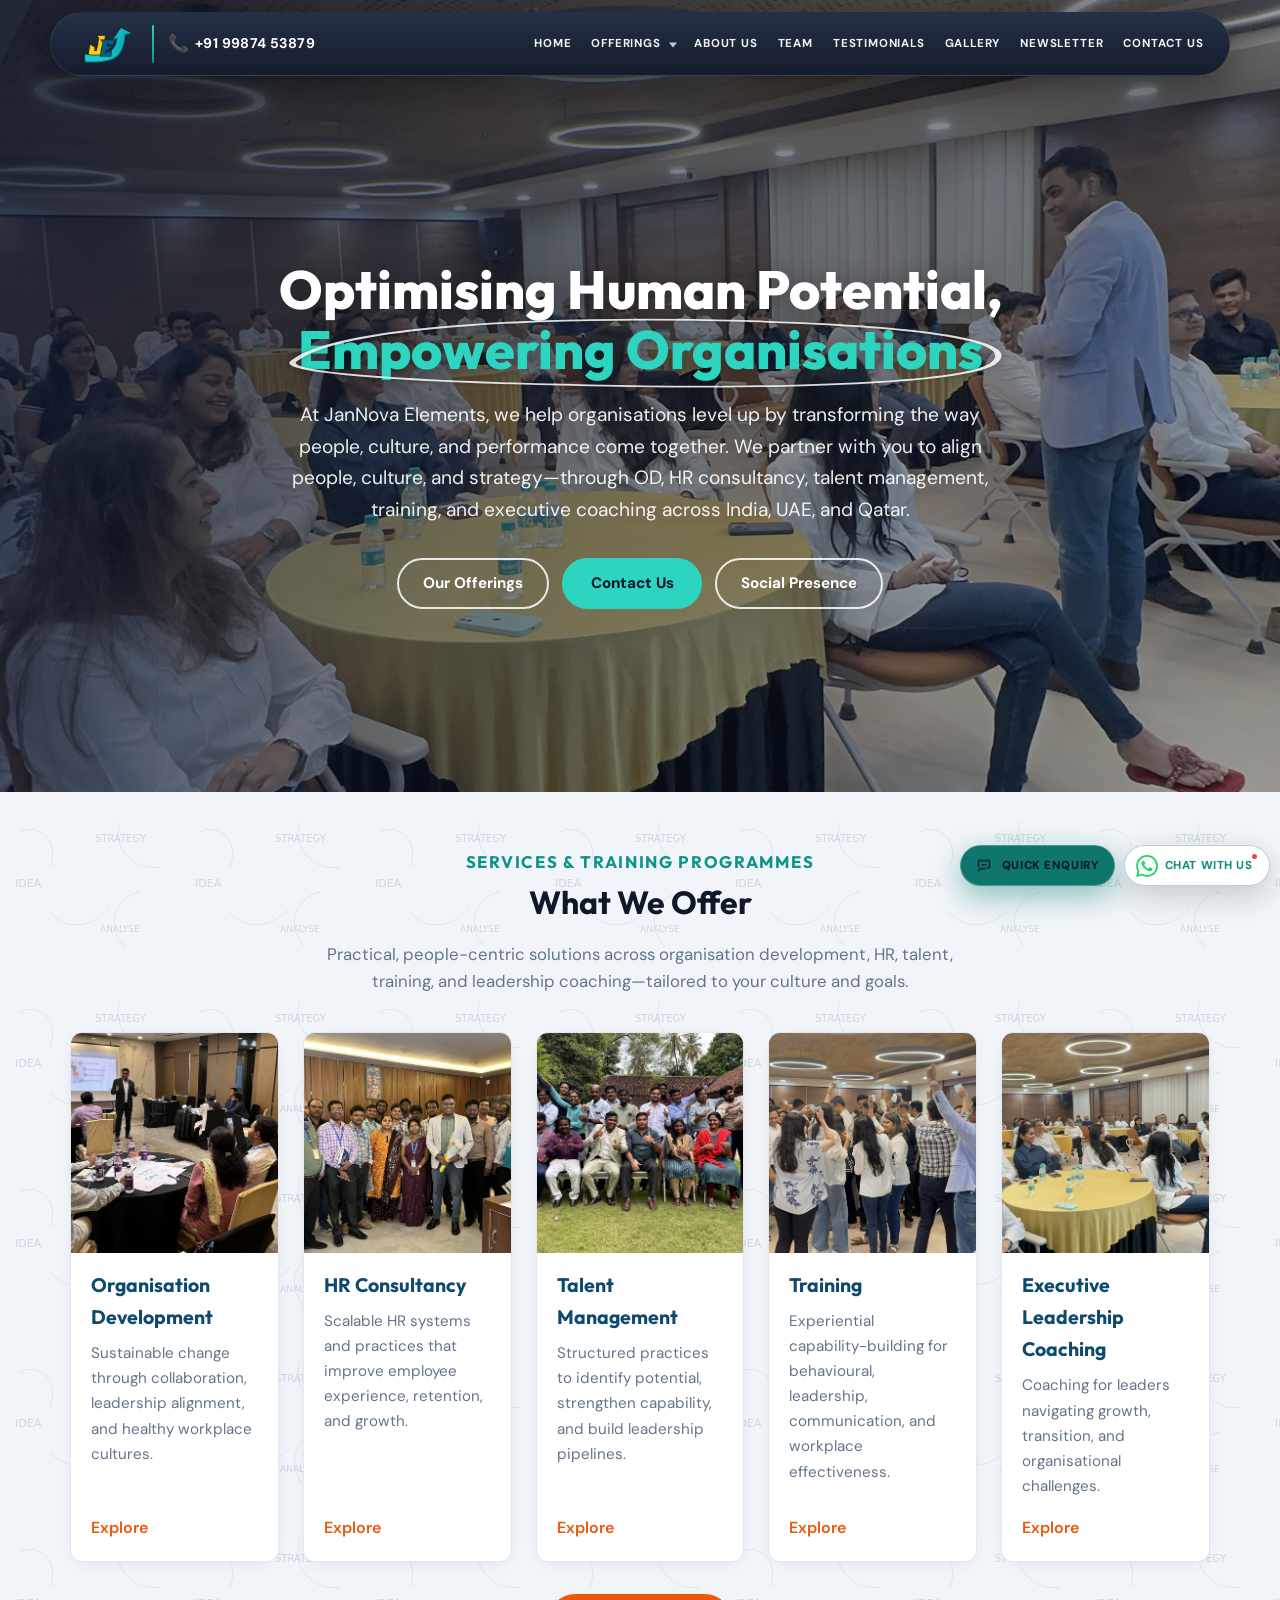
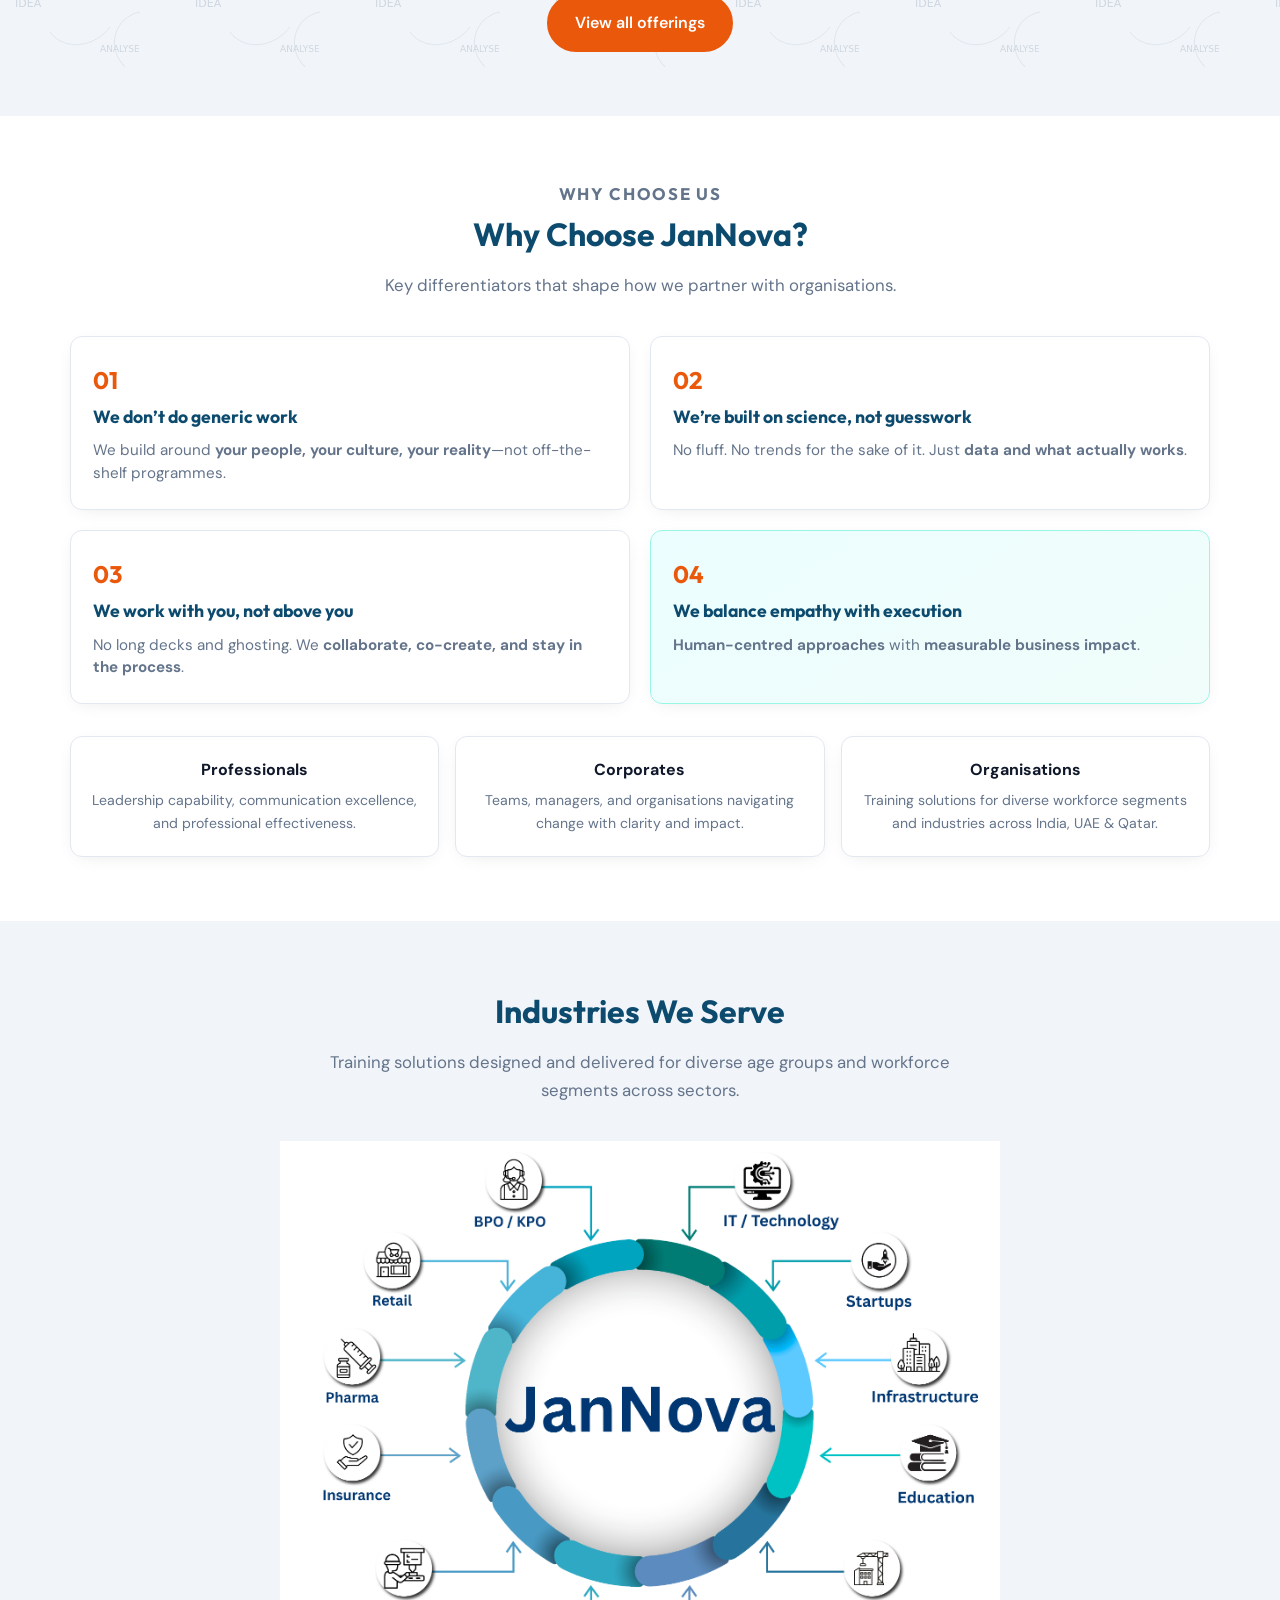
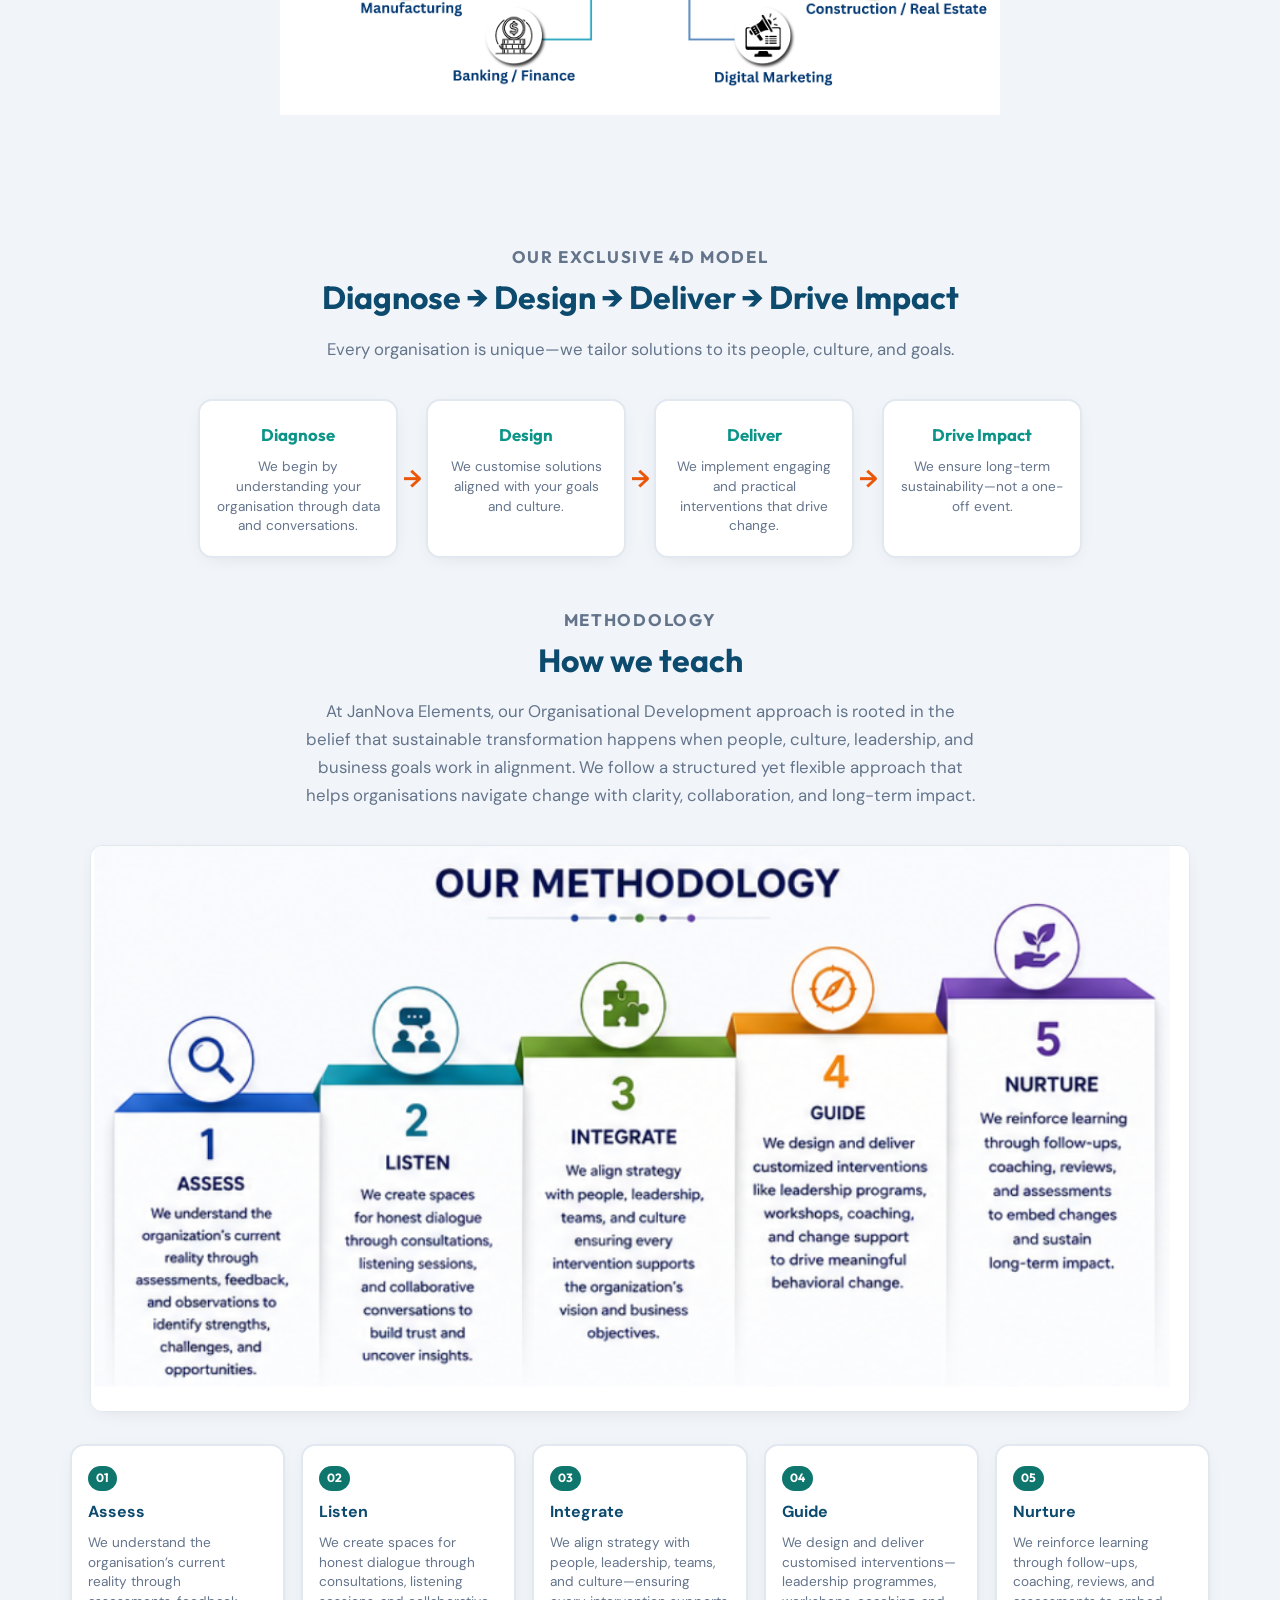
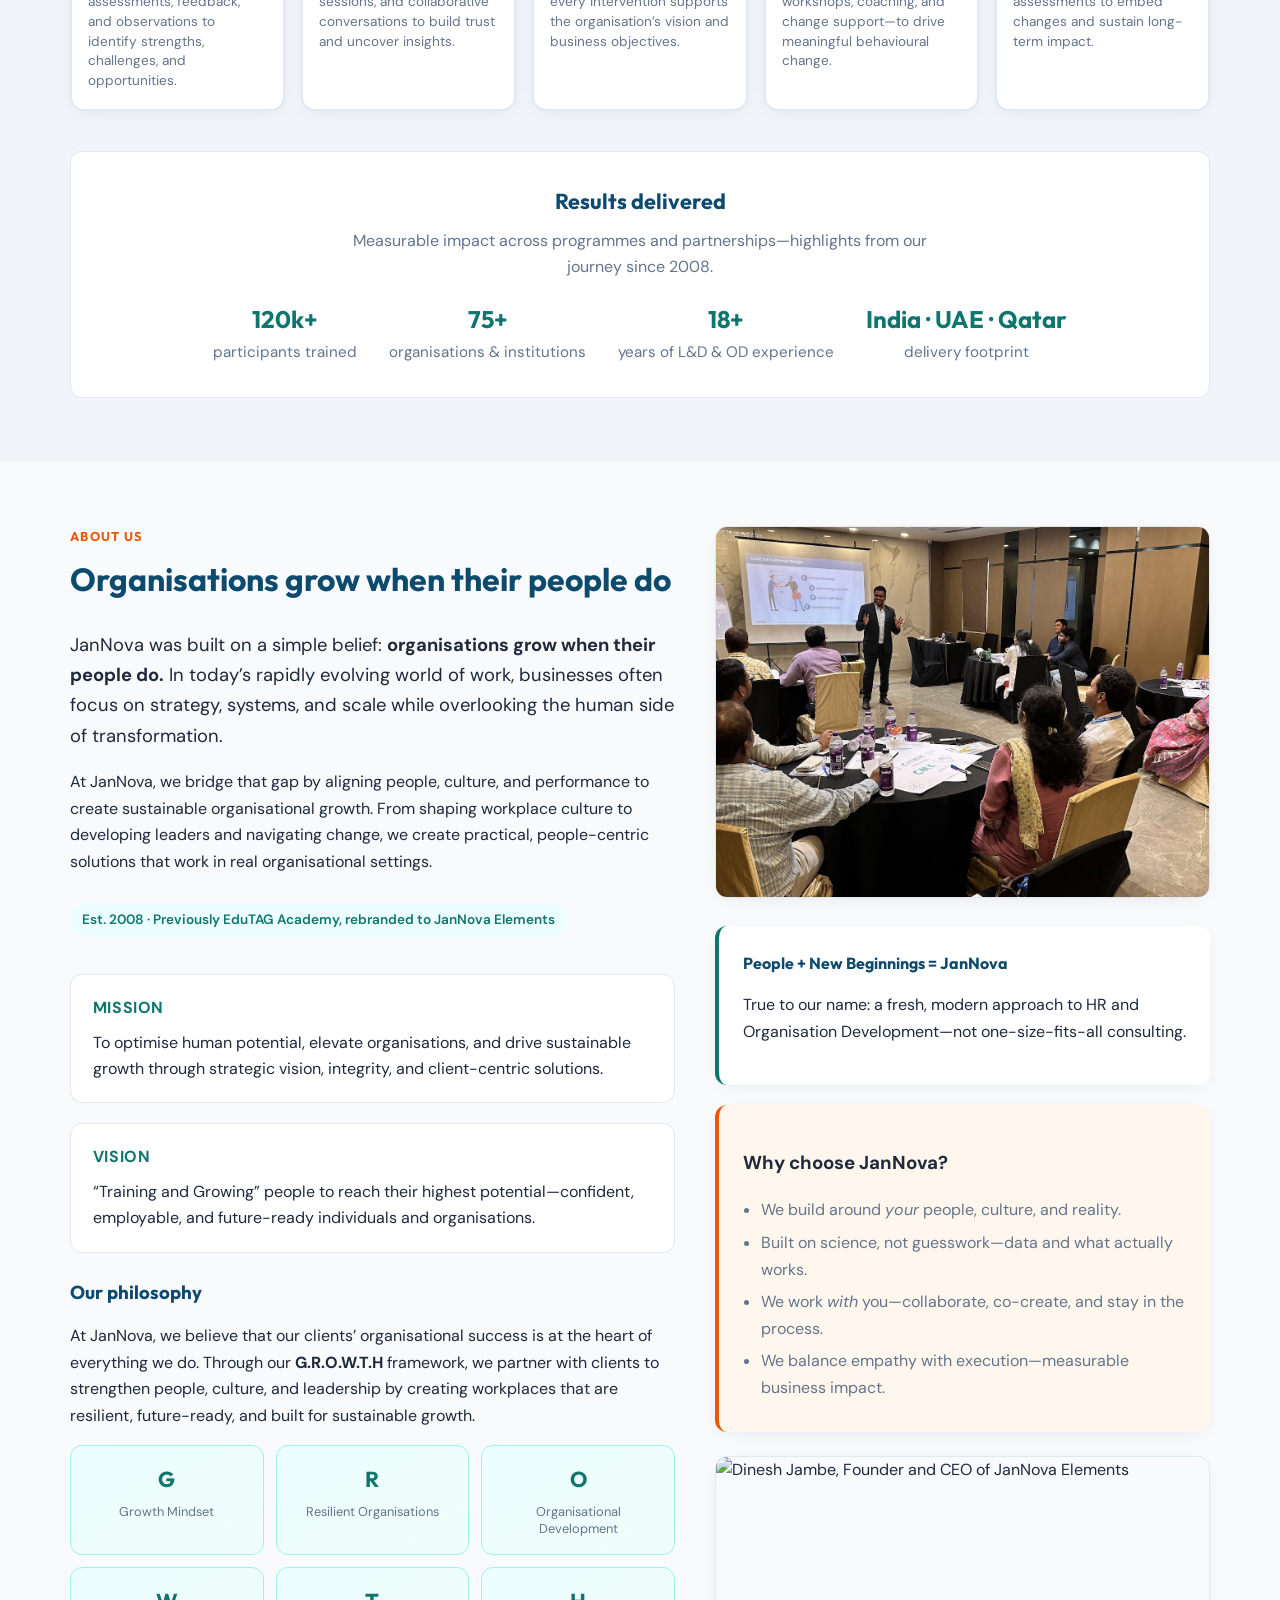
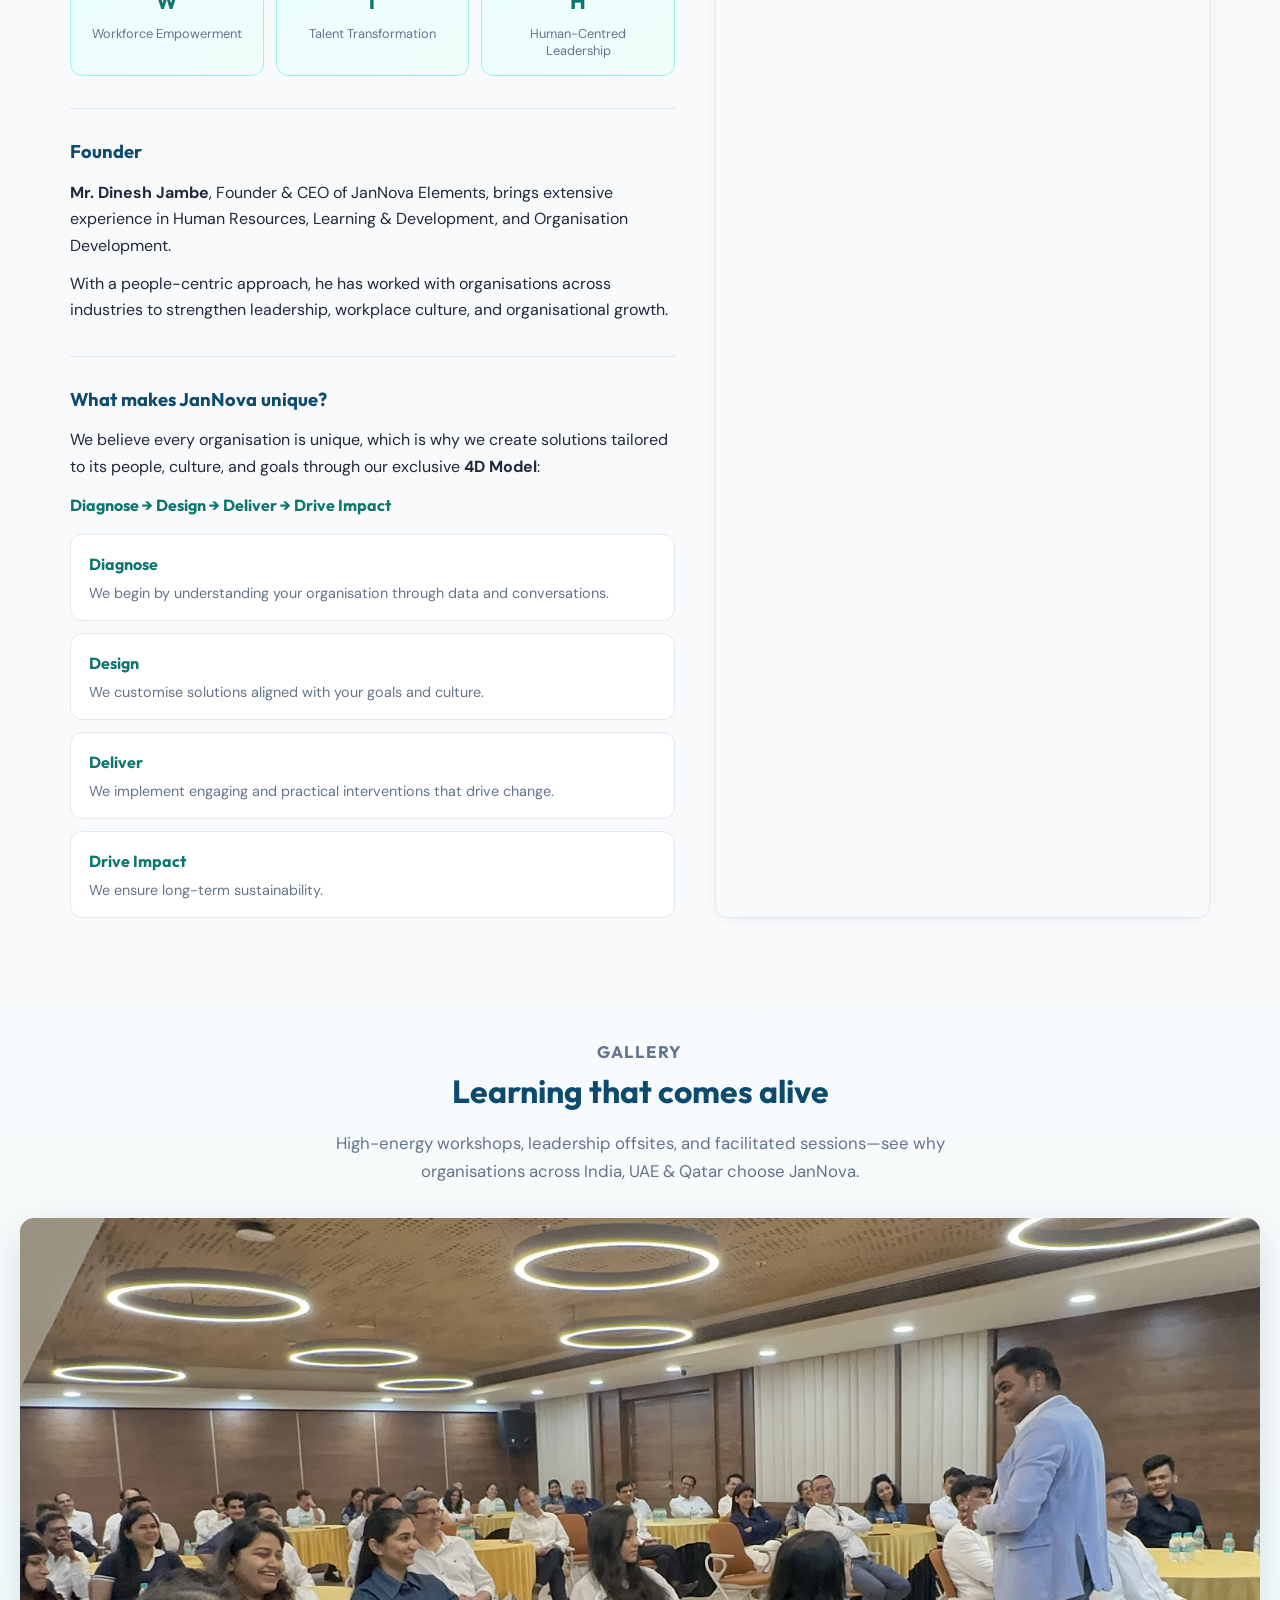
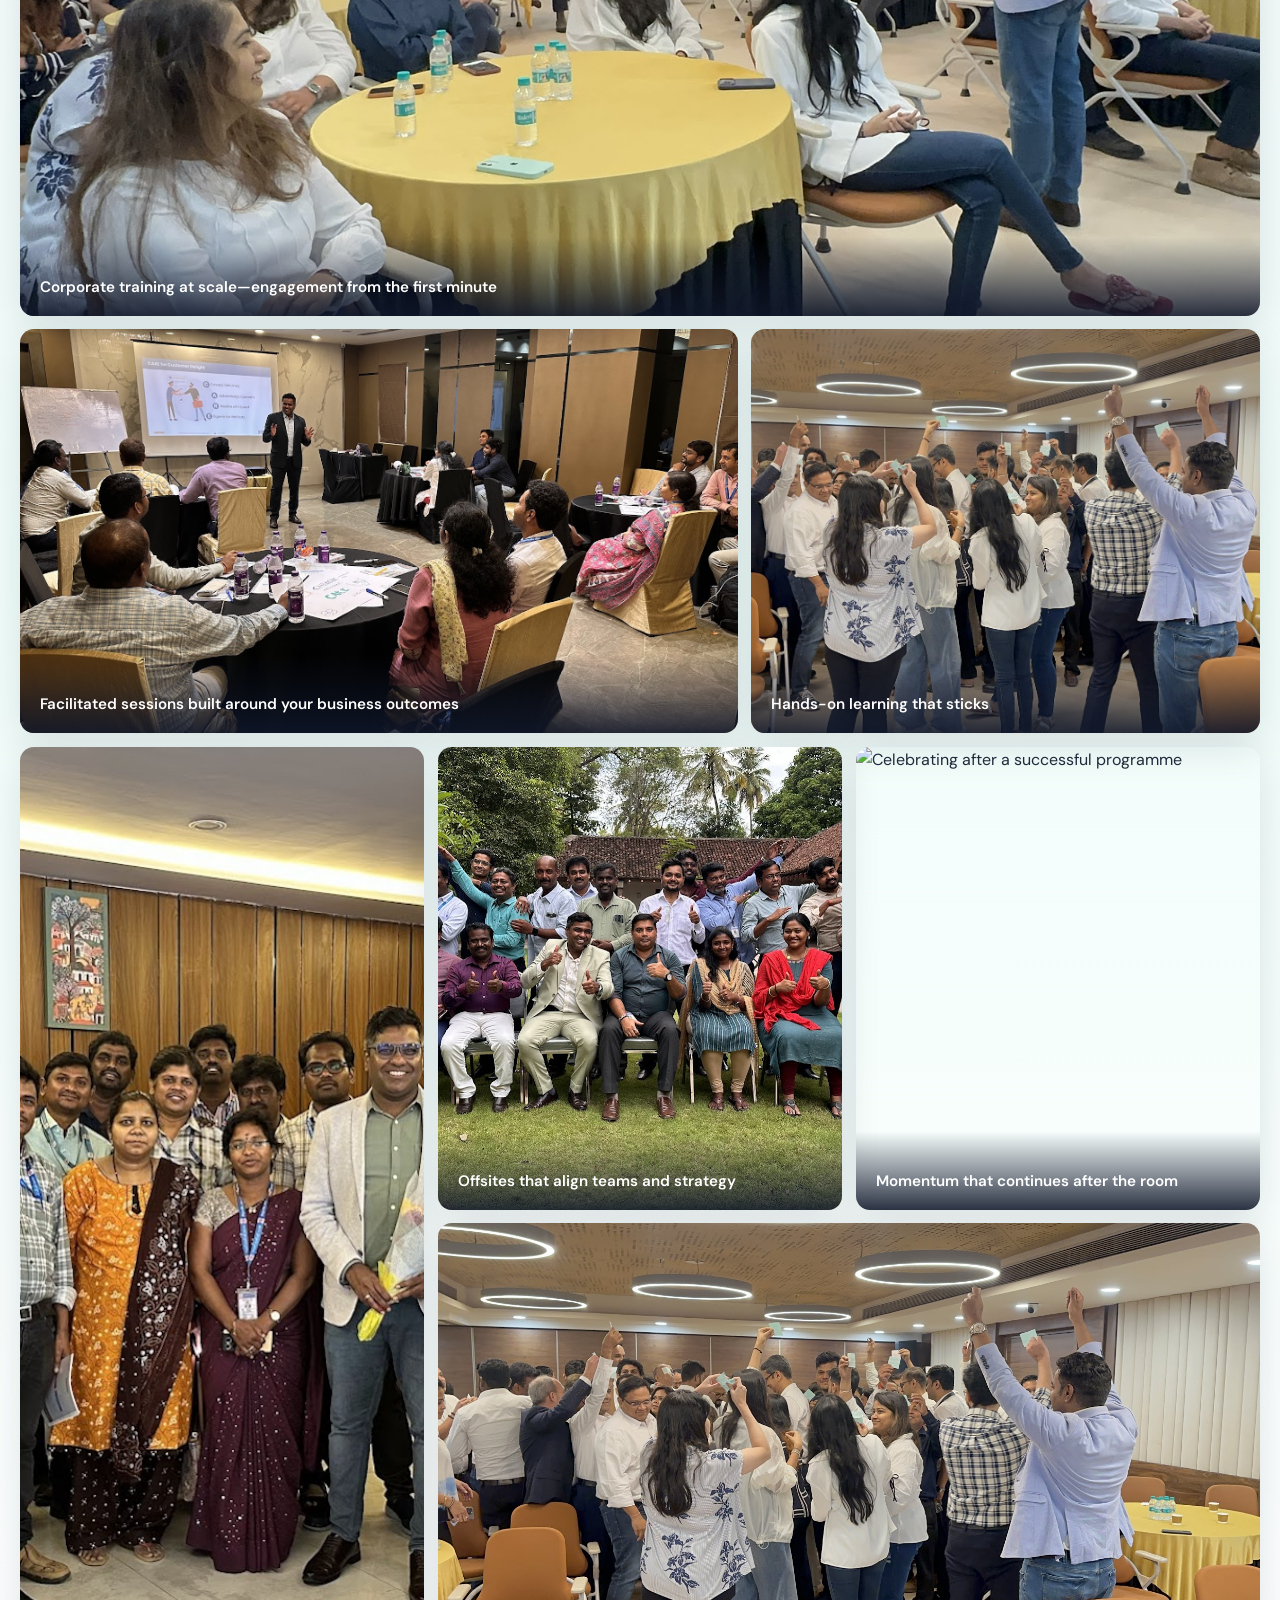
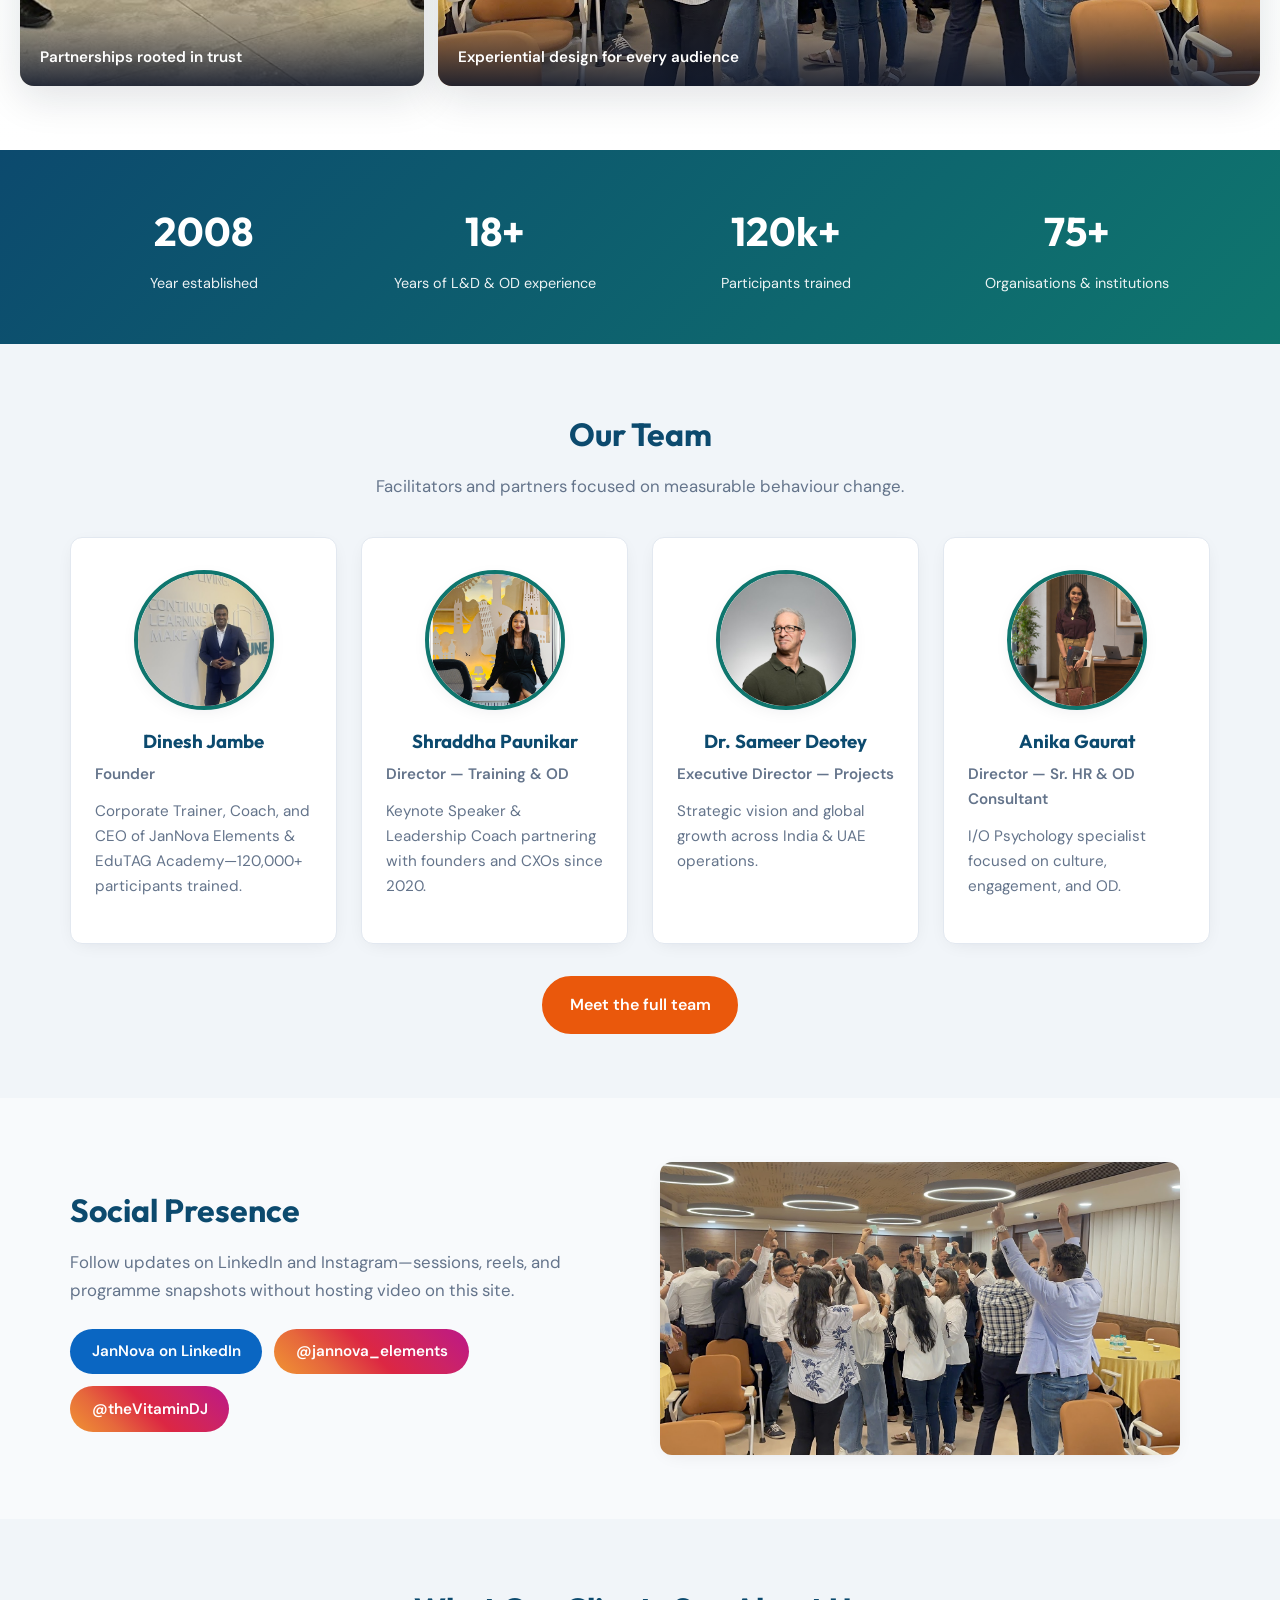
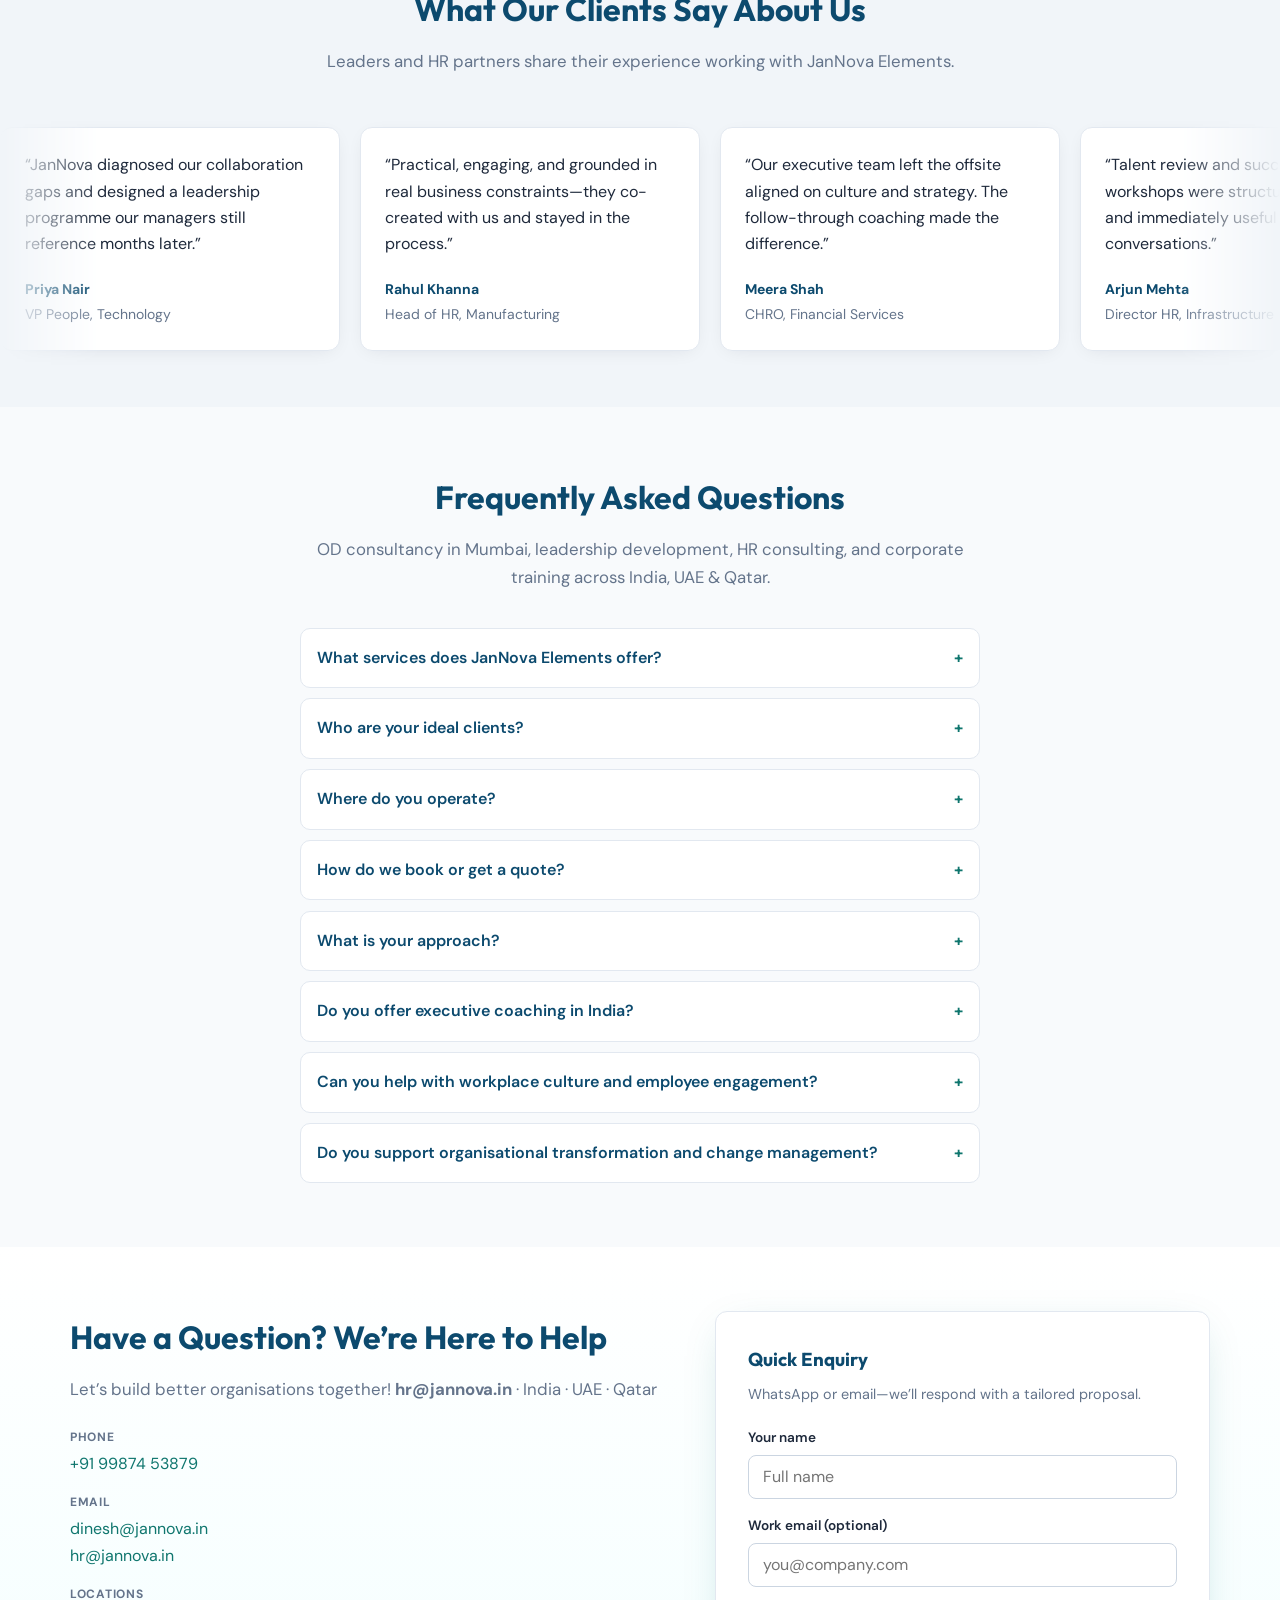
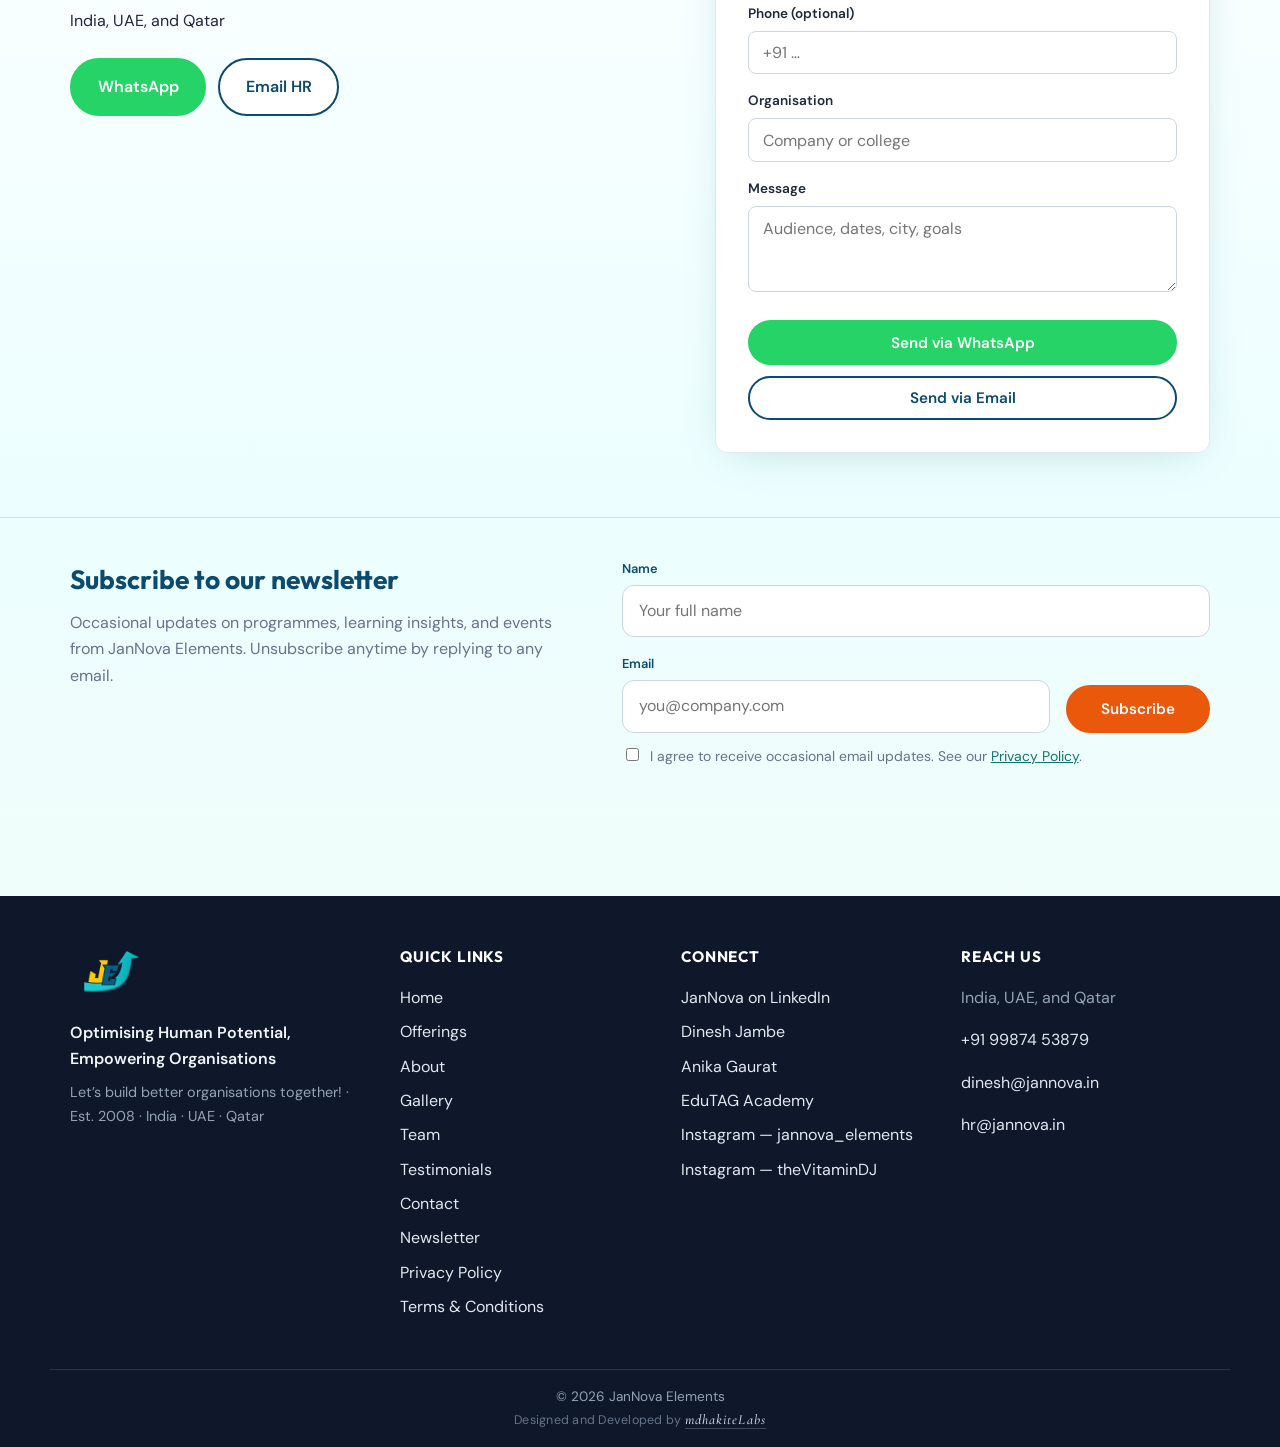
==== commit 77b8b6b6: "Add logo favicon, shorten home page title, ignore .cursor in git. Use jannova_logo.png as site icon " ====
--- a/index.html
+++ b/index.html
@@ -4,7 +4,9 @@
   <meta charset="UTF-8">
   <!-- deploy-test: push workflow verify -->
   <meta name="viewport" content="width=device-width, initial-scale=1.0">
-  <title>JanNova Elements | Corporate Training, Culture &amp; OD — Mumbai &amp; India</title>
+  <link rel="icon" href="images/home/jannova_logo.png" type="image/png">
+  <link rel="apple-touch-icon" href="images/home/jannova_logo.png">
+  <title>JanNova Elements | Corporate Training, Culture &amp; OD</title>
   <meta name="description" content="JanNova Elements — Optimising Human Potential, Empowering Organisations. OD, HR consultancy, talent management, training and executive coaching. India, UAE &amp; Qatar. Est. 2008.">
   <meta name="keywords" content="organisational development consultancy, OD consultancy in Mumbai, people and culture consulting, leadership development consulting, organisational transformation consulting, employee engagement consulting, workplace culture consulting, executive coaching India, leadership capability building, change management consulting, HR consulting services, culture transformation consultancy, organisational effectiveness consulting, talent management consulting, corporate training for organisations, corporate training Mumbai">
   <meta name="robots" content="index, follow">
